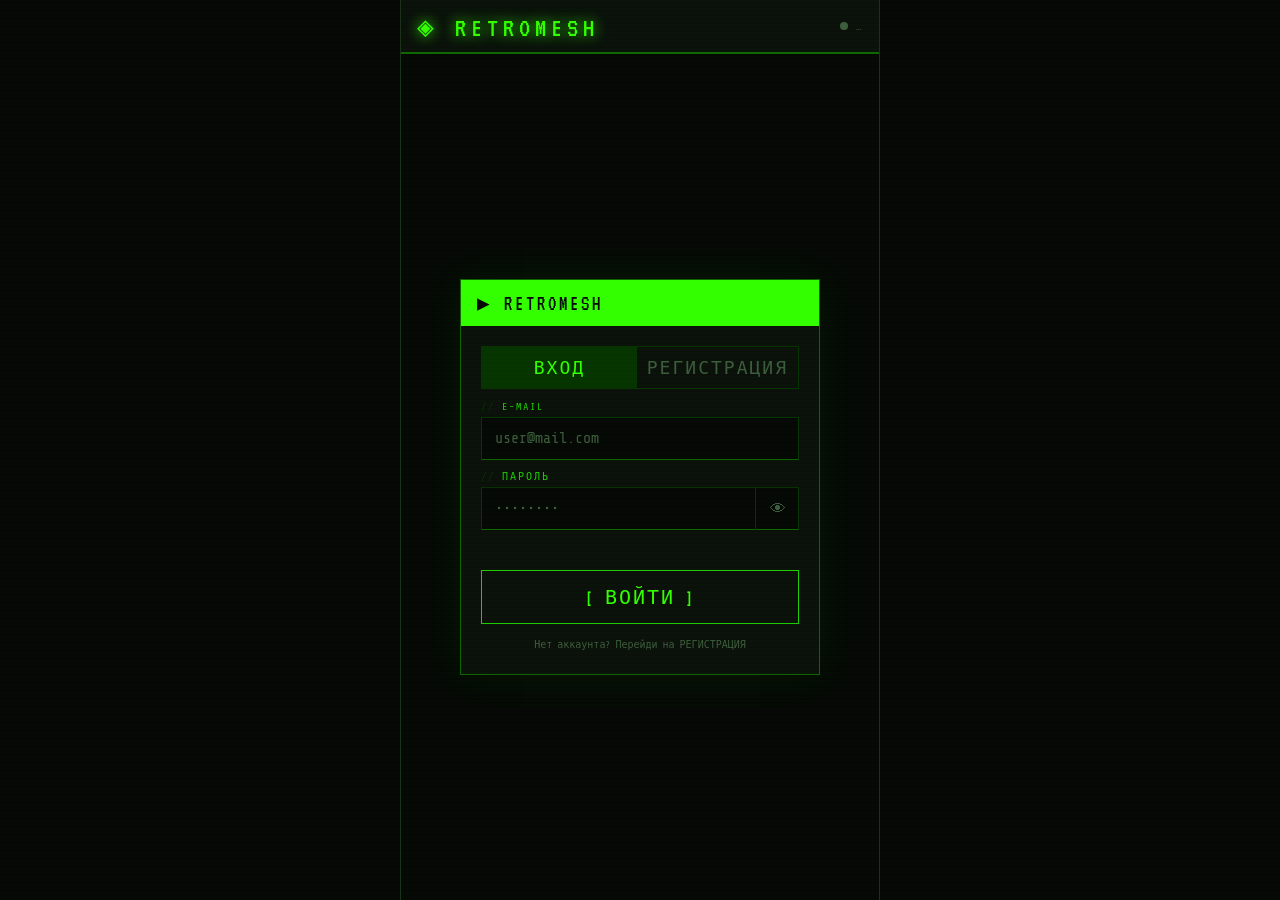
==== index.html @ 4d20c5c7 "Rename index (4).html to index.html" ====
<!DOCTYPE html>
<html lang="ru">
<head>
<meta charset="UTF-8">
<meta name="viewport" content="width=device-width,initial-scale=1,maximum-scale=1,user-scalable=no,viewport-fit=cover">
<meta name="mobile-web-app-capable" content="yes">
<meta name="apple-mobile-web-app-capable" content="yes">
<meta name="apple-mobile-web-app-status-bar-style" content="black-translucent">
<meta name="theme-color" content="#050805">
<link rel="icon" href="data:image/svg+xml,<svg xmlns='http://www.w3.org/2000/svg' viewBox='0 0 100 100'><rect width='100' height='100' fill='%23050805'/><text y='.85em' font-size='80' fill='%2333ff00' text-anchor='middle' x='50'>◈</text></svg>">
<link rel="apple-touch-icon" href="data:image/svg+xml,<svg xmlns='http://www.w3.org/2000/svg' viewBox='0 0 100 100'><rect width='100' height='100' fill='%23050805'/><text y='.85em' font-size='80' fill='%2333ff00' text-anchor='middle' x='50'>◈</text></svg>">
<style>
@import url('https://fonts.googleapis.com/css2?family=Share+Tech+Mono&family=VT323&display=swap');
:root{
  --bg:#050805;--s1:#0b100b;--s2:#0e160e;--bdr:#1a301a;
  --g0:#33ff00;--g1:#1fcc00;--g2:#0d6600;--g3:#063300;--g4:#031a00;
  --red:#ff4040;--amb:#ffb300;--txt:#c8e8c8;--dim:#3d5c3d;
  --scan:rgba(51,255,0,.014);
  --top:env(safe-area-inset-top,0px);--bot:env(safe-area-inset-bottom,0px);
}
*,*::before,*::after{box-sizing:border-box;margin:0;padding:0;-webkit-tap-highlight-color:transparent}
html,body{height:100%;background:var(--bg);overflow:hidden}
body{position:fixed;inset:0;display:flex;flex-direction:column;font-family:'Share Tech Mono',monospace;color:var(--txt);-webkit-font-smoothing:antialiased}
body::after{content:'';position:fixed;inset:0;pointer-events:none;z-index:9999;
  background:repeating-linear-gradient(0deg,transparent,transparent 2px,var(--scan) 2px,var(--scan) 4px)}

/* ── SHELL ── */
#shell{display:flex;flex-direction:column;height:100%;width:100%;max-width:480px;
  margin:0 auto;border-left:1px solid var(--bdr);border-right:1px solid var(--bdr);
  position:relative;z-index:1;overflow:hidden}

/* ── TOPBAR ── */
#topbar{flex-shrink:0;background:var(--s1);border-bottom:2px solid var(--g2);
  padding-top:var(--top);height:calc(var(--top) + 54px);
  display:flex;align-items:center;padding:0 16px;padding-top:var(--top);
  justify-content:space-between;box-shadow:0 0 24px rgba(51,255,0,.08)}
.logo{font-family:'VT323',monospace;font-size:28px;letter-spacing:5px;
  color:var(--g0);text-shadow:0 0 14px var(--g0)}
.conn{display:flex;align-items:center;gap:8px}
#dot{width:8px;height:8px;border-radius:50%;background:var(--dim);transition:all .5s}
#dot.on{background:var(--g0);box-shadow:0 0 8px var(--g0);animation:blink 3s infinite}
#dot.off{background:var(--red);box-shadow:0 0 6px var(--red)}
#dot.wait{background:var(--amb);box-shadow:0 0 6px var(--amb);animation:blink 1s infinite}
#clabel{font-size:10px;color:var(--dim);letter-spacing:2px}
@keyframes blink{0%,100%{opacity:1}50%{opacity:.3}}

/* ── SCREENS ── */
#screens{flex:1;overflow:hidden;position:relative}
.scr{position:absolute;inset:0;display:none;flex-direction:column;background:var(--bg)}
.scr.on{display:flex}

/* ── LOGIN ── */
#s-login{justify-content:center;align-items:center;padding:20px}
.card{width:100%;max-width:360px;border:1px solid var(--g2);background:var(--s1);
  box-shadow:0 0 40px rgba(51,255,0,.06)}
.card-head{background:var(--g0);color:var(--bg);font-family:'VT323',monospace;
  font-size:21px;letter-spacing:3px;padding:11px 16px}
.card-body{padding:20px;display:flex;flex-direction:column;gap:12px}
.tabs{display:flex;border:1px solid var(--g3)}
.tab{flex:1;padding:10px;font-family:'VT323',monospace;font-size:18px;letter-spacing:2px;
  text-align:center;cursor:pointer;color:var(--dim);background:transparent;border:none}
.tab.act{background:var(--g3);color:var(--g0)}
.lbl{font-size:10px;color:var(--g1);letter-spacing:2px;margin-bottom:5px;display:block}
.lbl::before{content:'// ';color:var(--g3)}
input[type=text],input[type=password],input[type=email]{
  width:100%;background:var(--bg);border:1px solid var(--g3);border-bottom-color:var(--g2);
  color:var(--g0);font-family:'Share Tech Mono',monospace;font-size:15px;
  padding:12px 13px;outline:none;caret-color:var(--g0);
  -webkit-appearance:none;border-radius:0;transition:border-color .2s}
input:focus{border-color:var(--g1);box-shadow:0 0 12px rgba(51,255,0,.1)}
input::placeholder{color:var(--dim)}
.errtxt{font-size:11px;color:var(--red);min-height:16px;text-align:center;line-height:1.5}
.btn{display:flex;align-items:center;justify-content:center;gap:10px;
  background:transparent;border:1px solid var(--g1);color:var(--g0);
  font-family:'VT323',monospace;font-size:20px;letter-spacing:2px;
  padding:14px;cursor:pointer;width:100%;min-height:52px;
  transition:background .15s;-webkit-appearance:none;user-select:none}
.btn:active{background:rgba(51,255,0,.1)}
.btn.danger{border-color:var(--red);color:var(--red)}
.btn.danger:active{background:rgba(255,64,64,.1)}
.hint-txt{font-size:10px;color:var(--dim);text-align:center;line-height:1.8}
.spin{width:18px;height:18px;border:2px solid var(--g3);border-top-color:var(--g0);
  border-radius:50%;animation:rot .7s linear infinite;flex-shrink:0}
@keyframes rot{to{transform:rotate(360deg)}}

/* ── CHATS LIST ── */
.shead{flex-shrink:0;background:var(--s1);border-bottom:1px solid var(--bdr);
  padding:14px 16px;display:flex;align-items:center;justify-content:space-between;min-height:56px}
.stitle{font-family:'VT323',monospace;font-size:26px;color:var(--g0);letter-spacing:3px}
.list-body{flex:1;overflow-y:auto;-webkit-overflow-scrolling:touch;scrollbar-width:none;position:relative}
.list-body::-webkit-scrollbar{display:none}
#empty{position:absolute;inset:0;display:flex;flex-direction:column;
  align-items:center;justify-content:center;gap:12px;pointer-events:none;color:var(--dim)}
#empty.hide{display:none}
.e-ico{font-family:'VT323',monospace;font-size:72px;color:var(--g3);line-height:1}
.e-txt{font-size:12px;letter-spacing:2px;text-align:center;line-height:2.2}
.crow{display:flex;align-items:center;padding:14px 16px;border-bottom:1px solid var(--bdr);
  cursor:pointer;gap:12px;min-height:70px;transition:background .1s}
.crow:active{background:rgba(51,255,0,.05)}
.av{width:44px;height:44px;flex-shrink:0;border:1px solid var(--g2);background:var(--g4);
  display:flex;align-items:center;justify-content:center;
  font-family:'VT323',monospace;font-size:22px;color:var(--g0)}
.ci{flex:1;min-width:0}
.cn{font-size:14px;color:var(--txt);letter-spacing:1px}
.cp{font-size:11px;color:var(--dim);margin-top:3px;white-space:nowrap;overflow:hidden;text-overflow:ellipsis}
.badge{background:var(--g0);color:var(--bg);font-size:11px;font-weight:bold;
  min-width:22px;height:22px;border-radius:2px;display:flex;align-items:center;
  justify-content:center;padding:0 5px;flex-shrink:0}

/* ── CHAT ROW MENU ── */
.crow{position:relative}
.c-dots{width:36px;height:100%;flex-shrink:0;display:flex;align-items:center;
  justify-content:center;font-size:18px;color:var(--dim);cursor:pointer;
  border:none;background:transparent;padding:0;z-index:2;letter-spacing:1px}
.c-dots:active{color:var(--g0)}
.c-menu{position:absolute;right:10px;top:50%;transform:translateY(-50%);
  background:var(--s1);border:1px solid var(--g2);z-index:100;
  box-shadow:0 4px 20px rgba(0,0,0,.7);display:none;min-width:160px}
.c-menu.open{display:block}
.c-menu-item{display:flex;align-items:center;gap:10px;padding:13px 16px;
  font-size:13px;letter-spacing:1px;cursor:pointer;color:var(--red);
  border:none;background:transparent;width:100%;text-align:left}
.c-menu-item:active{background:rgba(255,64,64,.08)}

/* ── MESSAGE SELECTION ── */
.mg{cursor:pointer}
.mg.selected .bub,.mg.selected .img-wrap,.mg.selected .file-bub,.mg.selected .voice-bub{
  outline:2px solid var(--g0);outline-offset:2px}
.mg.selected::before{content:'✓';position:absolute;left:-24px;top:50%;
  transform:translateY(-50%);color:var(--g0);font-size:16px;font-weight:bold}
.mg{position:relative}

/* ── VERIFY STEP ── */
#form-verify{display:none}
.code-row{display:flex;gap:8px;justify-content:center;margin:4px 0}
.code-row input{
  width:54px;height:62px;text-align:center;font-family:'VT323',monospace;
  font-size:32px;letter-spacing:0;caret-color:var(--g0);
  background:var(--bg);border:1px solid var(--g3);border-bottom-color:var(--g2);
  color:var(--g0);outline:none;-webkit-appearance:none;border-radius:0;
  transition:border-color .2s,box-shadow .2s}
.code-row input:focus{border-color:var(--g1);box-shadow:0 0 14px rgba(51,255,0,.15)}
.code-row input.filled{border-color:var(--g2)}
.verify-hint{font-size:10px;color:var(--dim);text-align:center;line-height:1.9}
.verify-hint span{color:var(--g1)}
.resend-btn{background:transparent;border:none;color:var(--g2);font-family:'Share Tech Mono',monospace;
  font-size:11px;cursor:pointer;letter-spacing:1px;text-decoration:underline;padding:0}
.resend-btn:active{color:var(--g0)}
.resend-btn:disabled{color:var(--dim);cursor:default;text-decoration:none}

.mg-inner{
  display:flex;flex-direction:column;gap:3px;
  transition:transform .22s cubic-bezier(.25,.46,.45,.94);
  will-change:transform;
  touch-action:pan-y;
}
.mg-inner.swiping{transition:none}
.reply-arrow{
  position:absolute;top:50%;
  width:34px;height:34px;border-radius:50%;
  background:var(--g2);border:1px solid var(--g1);
  display:flex;align-items:center;justify-content:center;
  font-size:16px;color:var(--g0);
  opacity:0;transform:translateY(-50%) scale(.5);
  transition:opacity .15s,transform .15s;
  pointer-events:none;
}
.mg.me .reply-arrow{left:-46px}
.mg.them .reply-arrow{right:-46px;transform:translateY(-50%) scale(.5) scaleX(-1)}
.mg.me .reply-arrow.show,.mg.them .reply-arrow.show{
  opacity:1;transform:translateY(-50%) scale(1)
}
.mg.them .reply-arrow.show{transform:translateY(-50%) scale(1) scaleX(-1)}

/* ── GROUP SENDER LABEL ── */
.msg-sender{display:flex;align-items:center;gap:5px;margin-bottom:3px;padding-left:1px}
.msg-sender-av{width:18px;height:18px;flex-shrink:0;border:1px solid var(--g3);
  background:var(--g4);border-radius:50%;overflow:hidden;
  display:flex;align-items:center;justify-content:center;
  font-family:'VT323',monospace;font-size:10px;color:var(--g0)}
.msg-sender-av img{width:100%;height:100%;object-fit:cover;display:block}
.msg-sender-nick{font-size:10px;color:var(--g2);letter-spacing:1px}
.mg.me .msg-sender{display:none}

/* ── REPLY QUOTE inside bubble ── */
.reply-quote{
  border-left:3px solid var(--g0);
  padding:4px 8px;margin-bottom:6px;
  background:rgba(51,255,0,.07);
  border-radius:2px;max-width:100%;
}
.me .reply-quote{border-left-color:var(--g1)}
.rq-author{font-size:10px;color:var(--g0);letter-spacing:1px;margin-bottom:2px;font-weight:bold}
.me .rq-author{color:var(--g1)}
.rq-text{font-size:12px;color:var(--dim);white-space:nowrap;overflow:hidden;text-overflow:ellipsis;max-width:180px}

/* ── REPLY BAR (above ibar) ── */
#reply-bar{
  flex-shrink:0;background:var(--s2);border-top:1px solid var(--g2);
  padding:8px 12px;display:none;align-items:center;gap:10px;
}
#reply-bar.show{display:flex}
.rb-line{width:3px;height:36px;background:var(--g0);border-radius:2px;flex-shrink:0}
.rb-info{flex:1;min-width:0}
.rb-author{font-size:10px;color:var(--g0);letter-spacing:1px;margin-bottom:2px}
.rb-text{font-size:12px;color:var(--dim);white-space:nowrap;overflow:hidden;text-overflow:ellipsis}
.rb-close{width:30px;height:30px;flex-shrink:0;border:none;background:transparent;
  color:var(--dim);font-size:20px;cursor:pointer;display:flex;align-items:center;justify-content:center}
.rb-close:active{color:var(--g0)}

/* ── DELETE TOOLBAR (top of chat) ── */
#del-toolbar{position:absolute;top:0;left:0;right:0;z-index:20;
  background:var(--s1);border-bottom:2px solid var(--red);
  display:none;flex-wrap:wrap;align-items:center;padding:6px 10px;gap:6px;
  min-height:52px;box-shadow:0 2px 16px rgba(255,64,64,.15)}
#del-toolbar.show{display:flex}
#del-count{font-family:'VT323',monospace;font-size:18px;color:var(--red);letter-spacing:2px;flex:1 0 60px}
.del-btn{border:1px solid var(--red);background:transparent;color:var(--red);
  font-family:'VT323',monospace;font-size:13px;letter-spacing:1px;
  padding:6px 10px;cursor:pointer;transition:background .15s;white-space:nowrap;flex-shrink:0}
.del-btn:active{background:rgba(255,64,64,.12)}
.del-cancel{border-color:var(--bdr);color:var(--dim)}
.del-cancel:active{background:rgba(255,255,255,.04)}

/* ── FAB MENU ── */
#fab-menu{position:absolute;bottom:calc(80px + var(--bot));left:16px;
  display:none;flex-direction:column;gap:8px;z-index:11}
#fab-menu.open{display:flex}
.fab-item{display:flex;align-items:center;gap:10px;
  background:var(--s1);border:1px solid var(--g2);
  padding:10px 16px;cursor:pointer;white-space:nowrap;
  box-shadow:0 4px 16px rgba(0,0,0,.5);transition:background .15s}
.fab-item:active{background:var(--g3)}
.fab-item span{font-size:18px}
.fab-item b{font-family:'VT323',monospace;font-size:18px;color:var(--g0);letter-spacing:2px}
@keyframes slideUp{from{opacity:0;transform:translateY(8px)}to{opacity:1;transform:translateY(0)}}

/* ── GROUP INFO PANEL ── */
#grp-panel{position:fixed;inset:0;background:rgba(0,0,0,.88);z-index:600;
  display:none;align-items:flex-end}
#grp-panel.open{display:flex}
.grp-sheet{width:100%;max-width:480px;margin:0 auto;background:var(--s1);
  border-top:2px solid var(--g1);max-height:88vh;display:flex;flex-direction:column;
  transform:translateY(100%);transition:transform .3s cubic-bezier(.32,.72,0,1)}
#grp-panel.open .grp-sheet{transform:translateY(0)}
.grp-sheet-head{flex-shrink:0;padding:16px 16px 10px;border-bottom:1px solid var(--bdr);
  display:flex;align-items:center;gap:12px}
.grp-sheet-title{font-family:'VT323',monospace;font-size:22px;color:var(--g0);letter-spacing:2px;flex:1}
.grp-sheet-x{width:36px;height:36px;border:none;background:transparent;
  color:var(--dim);font-size:22px;cursor:pointer;display:flex;align-items:center;justify-content:center}
.grp-sheet-x:active{color:var(--g0)}
.grp-sheet-body{flex:1;overflow-y:auto;padding:16px;display:flex;flex-direction:column;gap:14px}
.grp-av-wrap{display:flex;flex-direction:column;align-items:center;gap:8px}
.grp-bigav{width:72px;height:72px;border:2px solid var(--g1);background:var(--g4);
  display:flex;align-items:center;justify-content:center;
  font-family:'VT323',monospace;font-size:36px;color:var(--g0);
  overflow:hidden;position:relative;cursor:pointer}
.grp-bigav img{width:100%;height:100%;object-fit:cover}
.grp-av-badge{position:absolute;bottom:-4px;right:-4px;width:22px;height:22px;
  border-radius:50%;background:var(--g0);border:2px solid var(--s1);
  display:flex;align-items:center;justify-content:center;font-size:11px;color:var(--bg);pointer-events:none}
.grp-av-inp{position:absolute;inset:0;opacity:0;cursor:pointer;width:100%;height:100%}
.grp-name-row{display:flex;align-items:center;gap:8px}
.grp-name-inp{flex:1;background:var(--bg);border:1px solid var(--g3);
  border-bottom-color:var(--g2);color:var(--g0);
  font-family:'Share Tech Mono',monospace;font-size:15px;
  padding:10px 12px;outline:none;caret-color:var(--g0);-webkit-appearance:none;border-radius:0}
.grp-name-inp:focus{border-color:var(--g1)}
.grp-save-btn{border:1px solid var(--g1);background:transparent;color:var(--g0);
  font-family:'VT323',monospace;font-size:17px;letter-spacing:1px;
  padding:10px 14px;cursor:pointer;white-space:nowrap;-webkit-appearance:none}
.grp-save-btn:active{background:var(--g3)}
.grp-members-title{font-size:10px;color:var(--dim);letter-spacing:2px}
.member-row{display:flex;align-items:center;gap:10px;padding:10px 0;border-bottom:1px solid var(--bdr)}
.member-av{width:36px;height:36px;flex-shrink:0;border:1px solid var(--g3);background:var(--g4);
  display:flex;align-items:center;justify-content:center;
  font-family:'VT323',monospace;font-size:18px;color:var(--g0);overflow:hidden}
.member-av img{width:100%;height:100%;object-fit:cover}
.member-nick{flex:1;font-size:13px;color:var(--txt);letter-spacing:1px}
.member-role{font-size:10px;color:var(--dim);letter-spacing:1px}
.member-kick{border:1px solid var(--red);background:transparent;color:var(--red);
  font-size:11px;font-family:'VT323',monospace;letter-spacing:1px;padding:5px 10px;cursor:pointer}
.member-kick:active{background:rgba(255,64,64,.1)}
.add-member-btn{display:flex;align-items:center;gap:10px;padding:10px 0;
  cursor:pointer;color:var(--g1);border:none;background:transparent;
  font-family:'Share Tech Mono',monospace;font-size:13px;letter-spacing:1px;width:100%}
.add-member-btn:active{color:var(--g0)}
.add-member-btn .am-ico{font-size:20px;width:36px;text-align:center;color:var(--g0)}
.add-member-form{background:var(--bg);border:1px solid var(--g3);padding:12px;
  display:none;flex-direction:column;gap:8px}
.add-member-form.open{display:flex}
.add-member-row{display:flex;gap:8px}
.am-status{font-size:11px;min-height:16px}
.am-status.ok{color:var(--g0)}.am-status.err{color:var(--red)}.am-status.srch{color:var(--amb)}

#fab{position:absolute;bottom:calc(16px + var(--bot));left:16px;
  width:56px;height:56px;background:var(--g0);border:none;color:var(--bg);
  font-size:32px;display:flex;align-items:center;justify-content:center;
  cursor:pointer;border-radius:2px;box-shadow:0 4px 20px rgba(51,255,0,.35);
  font-family:'VT323',monospace;transition:transform .15s;z-index:10}
#fab:active{transform:scale(.9)}

/* ── BOTTOM NAV ── */
#bnav{flex-shrink:0;background:var(--s1);border-top:1px solid var(--bdr);
  padding-bottom:var(--bot);display:none}
.navrow{display:flex}
.ntab{flex:1;display:flex;flex-direction:column;align-items:center;justify-content:center;
  gap:4px;padding:10px 8px;min-height:56px;cursor:pointer;border:none;
  background:transparent;color:var(--dim);font-size:10px;letter-spacing:1.5px;
  font-family:'Share Tech Mono',monospace}
.nicon{font-size:24px;line-height:1;transition:color .2s}
.ntab.act,.ntab.act .nicon{color:var(--g0)}
.ntab.act .nicon{text-shadow:0 0 10px var(--g0)}
.ntab:active{background:rgba(51,255,0,.06)}

/* ── CHAT VIEW ── */
#chat-hdr{flex-shrink:0;background:var(--s1);border-bottom:1px solid var(--bdr);
  display:flex;align-items:center;padding:10px 14px;gap:12px;min-height:60px}
.backbtn{width:40px;height:40px;flex-shrink:0;border:1px solid var(--g3);
  background:transparent;color:var(--g1);font-size:20px;
  display:flex;align-items:center;justify-content:center;cursor:pointer}
.backbtn:active{background:rgba(51,255,0,.1)}
.c-av{width:38px;height:38px;flex-shrink:0;border:1px solid var(--g2);background:var(--g4);
  display:flex;align-items:center;justify-content:center;
  font-family:'VT323',monospace;font-size:18px;color:var(--g0)}
.c-info{flex:1;min-width:0}
.c-name{font-family:'VT323',monospace;font-size:20px;color:var(--g0);letter-spacing:2px;
  white-space:nowrap;overflow:hidden;text-overflow:ellipsis;text-shadow:0 0 8px rgba(51,255,0,.3)}
.c-sub{font-size:10px;color:var(--dim);letter-spacing:1px}

/* ── MESSAGES ── */
#msglist{flex:1;overflow-y:auto;padding:12px;display:flex;flex-direction:column;
  gap:6px;-webkit-overflow-scrolling:touch;scrollbar-width:thin;scrollbar-color:var(--g3) transparent}
#msglist::-webkit-scrollbar{width:3px}
#msglist::-webkit-scrollbar-thumb{background:var(--g3)}
.mg{display:flex;flex-direction:column;max-width:84%;gap:3px;
  animation:pop .18s cubic-bezier(.34,1.56,.64,1)}
.mg.me{align-self:flex-end;align-items:flex-end}
.mg.them{align-self:flex-start;align-items:flex-start}
@keyframes pop{from{opacity:0;transform:scale(.86)}to{opacity:1;transform:scale(1)}}

/* ── READ RECEIPTS ── */
.meta{font-size:10px;color:var(--dim);padding:0 3px;display:flex;align-items:center;gap:4px}
.ticks{font-size:12px;line-height:1;color:var(--dim);letter-spacing:-2px}
.ticks.read{color:var(--g1)}
/* Read-by popup */
#readby-popup{position:fixed;z-index:700;background:var(--s1);border:1px solid var(--g2);
  padding:8px 12px;font-size:11px;color:var(--g1);letter-spacing:1px;
  box-shadow:0 4px 20px rgba(0,0,0,.7);display:none;pointer-events:none;
  max-width:220px;line-height:1.8}
#readby-popup.show{display:block}
#readby-popup .rb-title{font-size:10px;color:var(--dim);margin-bottom:4px;letter-spacing:2px}
/* ── ONLINE DOT ── */
.online-dot{position:absolute;bottom:0;right:0;width:11px;height:11px;border-radius:50%;
  background:#4cff4c;border:2px solid var(--bg);z-index:2;display:none}
.online-dot.show{display:block}
.crow .av{position:relative}
/* online in chat header */
#c-online{width:8px;height:8px;border-radius:50%;background:#4cff4c;display:none;flex-shrink:0}
#c-online.show{display:inline-block}

/* ── USER STATUS TEXT ── */
.user-status-text{font-size:10px;color:var(--g1);letter-spacing:1px;
  white-space:nowrap;overflow:hidden;text-overflow:ellipsis;max-width:160px}

/* ── TYPING INDICATOR ── */
#typing-indicator{font-size:10px;color:var(--g1);letter-spacing:1px;
  padding:2px 16px 4px;min-height:18px;font-style:italic;display:none}
#typing-indicator.show{display:block}
.typing-dots span{display:inline-block;animation:tdot .9s infinite}
.typing-dots span:nth-child(2){animation-delay:.2s}
.typing-dots span:nth-child(3){animation-delay:.4s}
@keyframes tdot{0%,60%,100%{opacity:.3}30%{opacity:1}}

/* ── REACTIONS ── */
.reactions{display:flex;flex-wrap:wrap;gap:4px;margin-top:4px}
.reaction-chip{display:flex;align-items:center;gap:3px;padding:2px 7px;
  border:1px solid var(--bdr);background:var(--s2);font-size:13px;cursor:pointer;
  transition:border-color .15s;user-select:none}
.reaction-chip:active{transform:scale(.92)}
.reaction-chip.mine{border-color:var(--g2);background:var(--g3)}
.reaction-chip .rc{font-size:11px;color:var(--dim)}
/* Reaction picker */
#react-picker{position:fixed;z-index:800;background:var(--s1);border:1px solid var(--g2);
  padding:8px;display:none;flex-wrap:wrap;gap:2px;width:220px;
  box-shadow:0 4px 24px rgba(0,0,0,.7)}
#react-picker.show{display:flex}
.react-opt{font-size:22px;cursor:pointer;padding:4px;transition:transform .1s}
.react-opt:active{transform:scale(1.3)}

/* ── FORWARD MESSAGE ── */
.fwd-bar{display:none;align-items:center;gap:10px;padding:8px 16px;
  border-top:1px solid var(--g2);background:var(--s1)}
.fwd-bar.show{display:flex}
.fwd-bar-text{flex:1;font-size:11px;color:var(--g1);letter-spacing:1px}
.fwd-label{font-size:10px;color:var(--dim);letter-spacing:1px;margin-bottom:2px}
.fwd-preview{font-size:12px;color:var(--txt);white-space:nowrap;overflow:hidden;text-overflow:ellipsis}
/* Forward select overlay */
#fwd-select{position:fixed;inset:0;background:rgba(0,0,0,.88);z-index:600;
  display:none;flex-direction:column}
#fwd-select.show{display:flex}
.fwd-select-title{font-family:'VT323',monospace;font-size:20px;color:var(--g0);
  letter-spacing:2px;padding:16px 20px;border-bottom:1px solid var(--bdr)}
.fwd-select-list{flex:1;overflow-y:auto}
.fwd-select-close{padding:14px 20px;border-top:1px solid var(--bdr);
  font-size:12px;color:var(--dim);letter-spacing:1px;cursor:pointer;text-align:center}

/* ── SEARCH IN CHAT ── */
#search-bar{display:none;align-items:center;gap:8px;padding:6px 12px;
  background:var(--s1);border-bottom:1px solid var(--bdr)}
#search-bar.show{display:flex}
#search-inp{flex:1;background:transparent;border:none;border-bottom:1px solid var(--g2);
  color:var(--g0);font-family:'VT323',monospace;font-size:16px;letter-spacing:1px;padding:2px 4px;outline:none}
#search-count{font-size:11px;color:var(--dim);white-space:nowrap}
.msg-highlight .bub,.msg-highlight .file-bub,.msg-highlight .voice-bub{
  outline:2px solid var(--g0);outline-offset:2px}

/* ── PIN MESSAGE ── */
#pinned-bar{display:none;align-items:center;gap:10px;padding:7px 14px;
  background:var(--s1);border-bottom:1px solid var(--g2);cursor:pointer}
#pinned-bar.show{display:flex}
.pin-icon{font-size:14px;flex-shrink:0}
.pin-text{flex:1;font-size:11px;color:var(--txt);white-space:nowrap;overflow:hidden;text-overflow:ellipsis}
.pin-close{font-size:16px;color:var(--dim);cursor:pointer;padding:0 4px}

/* text bubble */
.bub{padding:8px 13px;font-size:14px;line-height:1.5;word-break:break-word}
.me .bub{background:var(--g3);border:1px solid var(--g2);color:var(--g0);border-radius:12px 2px 12px 12px}
.them .bub{background:var(--s2);border:1px solid var(--bdr);color:var(--txt);border-radius:2px 12px 12px 12px}
.mg.them .meta{justify-content:flex-start}
.mg.me .meta{justify-content:flex-end}

/* read receipt popup */
#read-popup{position:fixed;z-index:700;background:var(--s1);border:1px solid var(--g2);
  padding:10px 14px;min-width:140px;box-shadow:0 4px 20px rgba(0,0,0,.7);
  display:none;flex-direction:column;gap:6px;pointer-events:none}
#read-popup.show{display:flex}
.rp-title{font-size:10px;color:var(--dim);letter-spacing:2px;margin-bottom:2px}
.rp-row{display:flex;align-items:center;gap:8px}
.rp-av{width:20px;height:20px;border-radius:50%;border:1px solid var(--g3);background:var(--g4);
  display:flex;align-items:center;justify-content:center;
  font-family:'VT323',monospace;font-size:10px;color:var(--g0);overflow:hidden;flex-shrink:0}
.rp-av img{width:100%;height:100%;object-fit:cover}
.rp-nick{font-size:11px;color:var(--txt);letter-spacing:1px}

/* image bubble */
.img-wrap{padding:4px;cursor:pointer;border-radius:4px;overflow:hidden;max-width:240px}
.me .img-wrap{border:1px solid var(--g2)}
.them .img-wrap{border:1px solid var(--bdr)}
.img-wrap img{display:block;width:100%;max-width:240px;max-height:300px;object-fit:cover;border-radius:2px}
.img-wrap:active{opacity:.8}

/* file bubble */
.file-bub{display:flex;align-items:center;gap:10px;padding:10px 14px;
  min-width:160px;max-width:240px;cursor:pointer;text-decoration:none}
.me .file-bub{background:var(--g3);border:1px solid var(--g2);color:var(--g0);border-radius:12px 2px 12px 12px}
.them .file-bub{background:var(--s2);border:1px solid var(--bdr);color:var(--txt);border-radius:2px 12px 12px 12px}
.file-bub:active{opacity:.8}
.f-ico{font-size:28px;line-height:1;flex-shrink:0}
.f-info{flex:1;min-width:0}
.f-name{font-size:12px;letter-spacing:.5px;white-space:nowrap;overflow:hidden;text-overflow:ellipsis}
.f-size{font-size:10px;opacity:.6;margin-top:2px}

/* voice bubble */
.voice-bub{display:flex;align-items:center;gap:10px;padding:10px 14px;min-width:200px}
.me .voice-bub{background:var(--g3);border:1px solid var(--g2);color:var(--g0);border-radius:12px 2px 12px 12px}
.them .voice-bub{background:var(--s2);border:1px solid var(--bdr);color:var(--txt);border-radius:2px 12px 12px 12px}
.vbtn{width:36px;height:36px;flex-shrink:0;border:1px solid currentColor;border-radius:50%;
  background:transparent;color:inherit;font-size:14px;
  display:flex;align-items:center;justify-content:center;cursor:pointer;transition:background .15s}
.vbtn:active{background:rgba(255,255,255,.15)}
.vwave{flex:1;display:flex;align-items:center;gap:2px;height:26px}
.vwave b{display:inline-block;width:3px;border-radius:2px;background:currentColor;opacity:.45;flex-shrink:0}
.vdur{font-size:11px;opacity:.7;white-space:nowrap;min-width:34px;text-align:right}

/* ── INPUT BAR ── */
#ibar{flex-shrink:0;border-top:1px solid var(--bdr);background:var(--s1);
  padding:8px 10px calc(8px + var(--bot));display:flex;align-items:center;gap:6px;
  position:relative}
#ibar-prog{position:absolute;top:0;left:0;right:0;height:3px;
  background:var(--g3);display:none;overflow:hidden}
#ibar-prog.show{display:block}
#ibar-fill{height:100%;background:var(--g0);width:0;transition:width .25s}

/* ── RECORDING BAR ── */
#ibar-rec{
  position:absolute;inset:0;background:var(--s1);
  display:none;align-items:center;padding:0 10px;gap:8px;z-index:4;
}
#ibar-rec.show{display:flex}
.rec-dot{width:9px;height:9px;border-radius:50%;background:var(--red);
  flex-shrink:0;transition:background .2s}
.rec-dot.active{animation:blink .8s infinite;background:var(--red)}
.rec-dot.paused{background:var(--amb)}
#rec-label{font-family:'VT323',monospace;font-size:15px;color:var(--red);
  letter-spacing:2px;flex-shrink:0;transition:color .2s}
#rec-label.paused{color:var(--amb)}
#rec-t{font-family:'VT323',monospace;font-size:20px;color:var(--txt);
  letter-spacing:2px;min-width:44px}
.rec-wave{flex:1;display:flex;align-items:center;gap:2px;height:28px;overflow:hidden}
.rec-wave span{display:inline-block;width:3px;border-radius:2px;
  background:var(--red);flex-shrink:0;transition:height .1s,background .2s}
/* Кнопки управления записью */
.rec-ctrl{width:40px;height:40px;flex-shrink:0;border-radius:50%;
  border:1px solid currentColor;background:transparent;
  display:flex;align-items:center;justify-content:center;
  cursor:pointer;font-size:18px;transition:all .15s;-webkit-appearance:none}
.rec-ctrl.cancel{color:var(--red)}
.rec-ctrl.cancel:active{background:rgba(255,64,64,.15)}
.rec-ctrl.pause{color:var(--amb)}
.rec-ctrl.pause:active{background:rgba(255,179,0,.15)}
.rec-ctrl.send{color:var(--g0);border-color:var(--g0);background:var(--g3)}
.rec-ctrl.send:active{background:var(--g2)}

.ibtn{width:44px;height:44px;flex-shrink:0;background:transparent;
  border:1px solid var(--g3);color:var(--g1);font-size:20px;
  display:flex;align-items:center;justify-content:center;
  cursor:pointer;transition:all .2s;position:relative;overflow:hidden;
  -webkit-appearance:none;user-select:none}
.ibtn:active{background:rgba(51,255,0,.1)}
.ibtn.busy{border-color:var(--amb);color:var(--amb);animation:blink 1s infinite}
.ibtn.rec{border-color:var(--red);color:var(--red);background:rgba(255,64,64,.08);animation:blink .8s infinite}
.ibtn input[type=file]{position:absolute;inset:0;opacity:0;cursor:pointer;font-size:0;width:100%;height:100%}

#msginput{flex:1;height:44px;background:var(--bg);border:1px solid var(--g3);
  border-bottom-color:var(--g2);color:var(--g0);font-family:'Share Tech Mono',monospace;
  font-size:15px;padding:10px 12px;outline:none;caret-color:var(--g0);
  -webkit-appearance:none;border-radius:0;transition:border-color .2s}
#msginput:focus{border-color:var(--g1);box-shadow:0 0 10px rgba(51,255,0,.1)}
#msginput::placeholder{color:var(--dim)}
#sendbtn{width:44px;height:44px;flex-shrink:0;background:var(--g0);border:none;
  color:var(--bg);font-size:22px;display:flex;align-items:center;justify-content:center;
  cursor:pointer;font-family:'VT323',monospace;transition:opacity .15s,transform .1s}
#sendbtn:active{opacity:.75;transform:scale(.92)}

/* ── PROFILE ── */
#s-profile{overflow-y:auto}
.prof-body{padding:20px;display:flex;flex-direction:column;gap:14px}
.prof-hero{display:flex;flex-direction:column;align-items:center;gap:10px;
  padding:24px 20px;border:1px solid var(--bdr);background:var(--s1)}

/* ── AVATAR ── */
.av-wrap{position:relative;cursor:pointer}
.bigav{width:76px;height:76px;border:2px solid var(--g1);background:var(--g4);
  display:flex;align-items:center;justify-content:center;
  font-family:'VT323',monospace;font-size:40px;color:var(--g0);
  overflow:hidden;transition:border-color .2s}
.bigav img{width:100%;height:100%;object-fit:cover;display:block}
.bigav:hover{border-color:var(--g0)}
.av-badge{position:absolute;bottom:-4px;right:-4px;
  width:24px;height:24px;border-radius:50%;
  background:var(--g0);border:2px solid var(--s1);
  display:flex;align-items:center;justify-content:center;
  font-size:13px;color:var(--bg);pointer-events:none}
.av-inp{position:absolute;inset:0;opacity:0;cursor:pointer;width:100%;height:100%}

/* Chat list small avatars with photo */
.av{width:44px;height:44px;flex-shrink:0;border:1px solid var(--g2);background:var(--g4);
  display:flex;align-items:center;justify-content:center;
  font-family:'VT323',monospace;font-size:22px;color:var(--g0);overflow:hidden}
.av img{width:100%;height:100%;object-fit:cover;display:block}
.c-av{width:38px;height:38px;flex-shrink:0;border:1px solid var(--g2);background:var(--g4);
  display:flex;align-items:center;justify-content:center;
  font-family:'VT323',monospace;font-size:18px;color:var(--g0);overflow:hidden}
.c-av img{width:100%;height:100%;object-fit:cover;display:block}

.pname-big{font-family:'VT323',monospace;font-size:28px;color:var(--g0);letter-spacing:3px}
.psub{font-size:10px;color:var(--dim);letter-spacing:2px}
.irow{display:flex;align-items:center;border:1px solid var(--bdr);
  background:var(--s1);padding:13px 16px;gap:10px}
.ikey{font-size:10px;color:var(--dim);letter-spacing:2px;width:70px;flex-shrink:0}
.ival{font-size:12px;color:var(--g1);flex:1;word-break:break-all}
.cpybtn{font-size:15px;color:var(--dim);background:transparent;border:none;cursor:pointer;padding:6px 10px}
.cpybtn:active{color:var(--g0)}

/* ── PASSWORD TOGGLE ── */
.pw-wrap{position:relative;display:flex;align-items:center}
.pw-wrap input{flex:1;padding-right:46px}
.pw-eye{position:absolute;right:0;top:0;bottom:0;width:44px;
  background:transparent;border:none;border-left:1px solid var(--g3);
  color:var(--dim);font-size:16px;cursor:pointer;
  display:flex;align-items:center;justify-content:center;
  transition:color .15s;-webkit-appearance:none}
.pw-eye:active{color:var(--g0)}

/* ── THEME PICKER ── */
.theme-section{border:1px solid var(--bdr);background:var(--s1);padding:14px 16px;display:flex;flex-direction:column;gap:10px}
.theme-label{font-size:10px;color:var(--dim);letter-spacing:2px}
.theme-presets{display:flex;gap:8px;flex-wrap:wrap}
.theme-dot{width:32px;height:32px;border-radius:50%;cursor:pointer;border:2px solid transparent;
  transition:transform .15s,border-color .15s;flex-shrink:0}
.theme-dot:active{transform:scale(.88)}
.theme-dot.active{border-color:#fff;transform:scale(1.15)}
.theme-custom-row{display:flex;align-items:center;gap:10px}
.theme-custom-row label{font-size:11px;color:var(--dim);letter-spacing:1px;flex:1}
#theme-color-inp{width:44px;height:36px;border:1px solid var(--g2);background:var(--bg);
  cursor:pointer;padding:2px;border-radius:0;-webkit-appearance:none}
#modal{position:fixed;inset:0;background:rgba(0,0,0,.84);z-index:500;
  display:none;align-items:flex-end}
#modal.open{display:flex}
.msheet{width:100%;max-width:480px;margin:0 auto;background:var(--s1);
  border-top:2px solid var(--g1);padding:20px 20px calc(20px + var(--bot));
  display:flex;flex-direction:column;gap:14px;
  box-shadow:0 -10px 40px rgba(51,255,0,.1);
  transform:translateY(100%);transition:transform .3s cubic-bezier(.32,.72,0,1)}
#modal.open .msheet{transform:translateY(0)}
.mtitle{font-family:'VT323',monospace;font-size:22px;color:var(--g0);letter-spacing:3px}
.mrow{display:flex;gap:10px}
#mst{font-size:12px;min-height:20px;text-align:center;
  display:flex;align-items:center;justify-content:center;gap:8px;letter-spacing:.5px}
#mst.ok{color:var(--g0)}#mst.err{color:var(--red)}#mst.srch{color:var(--amb)}

/* ── LIGHTBOX ── */
#lb{position:fixed;inset:0;background:rgba(0,0,0,.94);z-index:8000;
  display:none;align-items:center;justify-content:center;cursor:zoom-out}
#lb.open{display:flex}
#lb img{max-width:96vw;max-height:90vh;object-fit:contain;border:1px solid var(--g2)}
#lb-x{position:absolute;top:calc(16px + var(--top));right:16px;
  width:44px;height:44px;border:1px solid var(--g2);background:var(--s1);
  color:var(--g1);font-size:22px;display:flex;align-items:center;justify-content:center;cursor:pointer}

/* ── TOAST ── */
#toast{position:fixed;bottom:calc(72px + var(--bot));left:50%;transform:translateX(-50%);
  background:var(--s1);border:1px solid var(--g2);color:var(--g0);font-size:12px;
  letter-spacing:1.5px;padding:10px 20px;opacity:0;pointer-events:none;
  transition:opacity .25s;z-index:9000;white-space:nowrap;box-shadow:0 4px 24px rgba(0,0,0,.6)}
#toast.show{opacity:1}
</style>
</head>
<body>
<div id="shell">
  <div id="topbar">
    <div class="logo">◈ RETROMESH</div>
    <div class="conn"><div id="dot"></div><span id="clabel">…</span></div>
  </div>
  <div id="screens">

    <!-- ══ LOGIN ══ -->
    <div id="s-login" class="scr on">
      <div class="card">
        <div class="card-head">▶ RETROMESH</div>
        <div class="card-body">
          <div class="tabs">
            <button class="tab act" id="tab-l" onclick="switchTab('l')">ВХОД</button>
            <button class="tab" id="tab-r" onclick="switchTab('r')">РЕГИСТРАЦИЯ</button>
          </div>

          <!-- ВХОД -->
          <div id="form-l">
            <div style="margin-bottom:11px"><label class="lbl">E-MAIL</label>
              <input type="email" id="l-em" placeholder="user@mail.com" autocomplete="email" autocapitalize="none"></div>
            <div><label class="lbl">ПАРОЛЬ</label>
              <div class="pw-wrap">
                <input type="password" id="l-pw" placeholder="••••••••" autocomplete="current-password">
                <button type="button" class="pw-eye" onclick="togglePw('l-pw',this)" tabindex="-1">👁</button>
              </div></div>
          </div>

          <!-- РЕГИСТРАЦИЯ — шаг 1: данные -->
          <div id="form-r" style="display:none">
            <div style="margin-bottom:11px"><label class="lbl">НИК (a-z, 0-9, _)</label>
              <input type="text" id="r-nm" placeholder="ivan_petrov" maxlength="24" autocomplete="off" autocapitalize="none" autocorrect="off" spellcheck="false"></div>
            <div style="margin-bottom:11px"><label class="lbl">E-MAIL</label>
              <input type="email" id="r-em" placeholder="user@mail.com" autocomplete="email" autocapitalize="none"></div>
            <div><label class="lbl">ПАРОЛЬ (мин. 6 символов)</label>
              <div class="pw-wrap">
                <input type="password" id="r-pw" placeholder="••••••••" autocomplete="new-password">
                <button type="button" class="pw-eye" onclick="togglePw('r-pw',this)" tabindex="-1">👁</button>
              </div></div>
          </div>

          <!-- РЕГИСТРАЦИЯ — шаг 2: код подтверждения -->
          <div id="form-verify">
            <div class="verify-hint">Код отправлен на<br><span id="verify-email-hint">—</span></div>
            <div class="code-row">
              <input type="text" class="cdig" maxlength="1" inputmode="numeric" pattern="[0-9]">
              <input type="text" class="cdig" maxlength="1" inputmode="numeric" pattern="[0-9]">
              <input type="text" class="cdig" maxlength="1" inputmode="numeric" pattern="[0-9]">
              <input type="text" class="cdig" maxlength="1" inputmode="numeric" pattern="[0-9]">
            </div>
            <div class="verify-hint">
              Не пришло? <button class="resend-btn" id="resend-btn" onclick="resendCode()">Отправить ещё раз</button>
              <span id="resend-timer"></span>
            </div>
            <div style="margin-top:4px">
              <button class="btn" style="border-color:var(--bdr);color:var(--dim);font-size:16px;min-height:38px" onclick="cancelVerify()">← Назад</button>
            </div>
          </div>

          <div class="errtxt" id="lerr"></div>
          <button class="btn" id="lbtn">
            <span id="lbtn-t">[ ВОЙТИ ]</span>
            <div class="spin" id="lspin" style="display:none"></div>
          </button>
          <div class="hint-txt" id="lhint">Нет аккаунта? Перейди на РЕГИСТРАЦИЯ</div>
        </div>
      </div>
    </div>

    <!-- ══ CHATS ══ -->
    <div id="s-chats" class="scr">
      <div class="shead"><div class="stitle">ЧАТЫ</div></div>
      <div class="list-body">
        <div id="chat-list"></div>
        <div id="empty">
          <div class="e-ico">◈</div>
          <div class="e-txt">НЕТ ЧАТОВ<br><span style="font-size:10px">нажми + чтобы начать</span></div>
        </div>
      </div>
      <button id="fab" onclick="toggleFabMenu(event)">＋</button>
      <!-- FAB меню -->
      <div id="fab-menu">
        <div class="fab-item" onclick="event.stopPropagation();closeFabMenu();openModal();" style="animation-delay:.05s">
          <span>💬</span><b>НОВЫЙ ЧАТ</b>
        </div>
        <div class="fab-item" onclick="event.stopPropagation();closeFabMenu();openGroupCreate();" style="animation-delay:0s">
          <span>👥</span><b>НОВАЯ ГРУППА</b>
        </div>
      </div>
    </div>

    <!-- ══ CHAT ══ -->
    <div id="s-chat" class="scr">
      <div id="chat-hdr">
        <button class="backbtn" id="backbtn">◀</button>
        <div class="c-av" id="c-av" onclick="onChatAvatarClick()" style="cursor:pointer;position:relative">?
          <div class="online-dot" id="c-online-dot"></div>
        </div>
        <div class="c-info" onclick="onChatAvatarClick()" style="cursor:pointer;flex:1;min-width:0">
          <div style="display:flex;align-items:center;gap:6px">
            <div class="c-name" id="c-name">—</div>
            <div id="c-online"></div>
          </div>
          <div class="c-sub" id="c-sub">RETROMESH · REALTIME</div>
        </div>
        <button class="backbtn" onclick="toggleSearchBar()" title="Поиск" style="font-size:16px">🔍</button>
      </div>
      <!-- Search bar -->
      <div id="search-bar">
        <input id="search-inp" placeholder="ПОИСК..." autocomplete="off" spellcheck="false" oninput="doSearch(this.value)">
        <span id="search-count"></span>
        <button class="backbtn" onclick="closeSearchBar()" style="font-size:14px">✕</button>
      </div>
      <!-- Pinned message -->
      <div id="pinned-bar" onclick="scrollToPinned()">
        <span class="pin-icon">📌</span>
        <span class="pin-text" id="pin-text">—</span>
        <span class="pin-close" onclick="event.stopPropagation();dismissPinned()">✕</span>
      </div>
      <!-- Тулбар удаления сообщений -->
      <div id="del-toolbar">
        <div id="del-count">0 выбрано</div>
        <button class="del-btn" onclick="forwardSelected()" style="background:var(--g3);border-color:var(--g2);color:var(--g0)">↗ ПЕРЕСЛАТЬ</button>
        <button class="del-btn del-cancel" onclick="cancelSelect()">ОТМЕНА</button>
        <button class="del-btn" onclick="deleteSelected()">🗑 УДАЛИТЬ</button>
      </div>
      <div id="msglist"></div>
      <!-- Typing indicator -->
      <div id="typing-indicator"></div>
      <!-- Reply bar -->
      <div id="reply-bar">
        <div class="rb-line"></div>
        <div class="rb-info">
          <div class="rb-author" id="rb-author">—</div>
          <div class="rb-text" id="rb-text">—</div>
        </div>
        <button class="rb-close" onclick="cancelReply()">✕</button>
      </div>
      <div id="ibar">
        <div id="ibar-prog"><div id="ibar-fill"></div></div>
        <div id="ibar-rec">
          <div class="rec-dot active" id="rec-dot"></div>
          <span id="rec-label">REC</span>
          <span id="rec-t">0:00</span>
          <div class="rec-wave" id="rec-wave"></div>
          <!-- ✕ отмена -->
          <button class="rec-ctrl cancel" onclick="cancelRec()" title="Отменить">✕</button>
          <!-- ⏸/▶ пауза/продолжить -->
          <button class="rec-ctrl pause" id="rec-pause-btn" onclick="toggleRecPause()" title="Пауза">⏸</button>
          <!-- ▶ отправить -->
          <button class="rec-ctrl send" onclick="sendRec()" title="Отправить">▶</button>
        </div>
        <!-- Кнопка файла -->
        <button class="ibtn" id="filebtn" title="Прикрепить файл / картинку">
          📎
          <input type="file" id="file-inp" accept="*/*">
        </button>
        <!-- Кнопка голосового -->
        <button class="ibtn" id="voicebtn" title="Голосовое сообщение" onclick="toggleVoice()">🎤</button>
        <input type="text" id="msginput" placeholder="Сообщение..." autocomplete="off" spellcheck="false" oninput="onInputTyping()">
        <button id="sendbtn">▶</button>
      </div>
    </div>

    <!-- ══ PROFILE ══ -->
    <div id="s-profile" class="scr">
      <div class="shead"><div class="stitle">ПРОФИЛЬ</div></div>
      <div class="prof-body">
        <div class="prof-hero">
          <div class="av-wrap">
            <div class="bigav" id="pav">?</div>
            <div class="av-badge">✎</div>
            <input type="file" class="av-inp" id="av-inp" accept="image/*" onchange="uploadAvatar(this)">
          </div>
          <div class="pname-big" id="pname">—</div>
          <div class="psub">RETROMESH NETWORK</div>
        </div>
        <div class="irow"><div class="ikey">НИК</div><div class="ival" id="p-nick">—</div><button class="cpybtn" id="cpybtn">⧉</button></div>
        <div class="irow"><div class="ikey">EMAIL</div><div class="ival" id="p-email">—</div></div>
        <div class="irow" style="flex-direction:column;align-items:flex-start;gap:6px">
          <div class="ikey">СТАТУС</div>
          <div style="display:flex;gap:8px;width:100%">
            <input type="text" id="status-inp" maxlength="60" placeholder="Напиши что-нибудь..." autocomplete="off" spellcheck="false" style="flex:1;font-size:13px">
            <button class="btn" id="status-save-btn" style="padding:0 12px;font-size:12px">[ ОК ]</button>
          </div>
        </div>

        <!-- THEME PICKER -->
        <div class="theme-section">
          <div class="theme-label">ЦВЕТ ИНТЕРФЕЙСА</div>
          <div class="theme-presets" id="theme-presets"></div>
          <div class="theme-custom-row">
            <label>СВОЙ ЦВЕТ</label>
            <input type="color" id="theme-color-inp" value="#33ff00" oninput="applyThemeColor(this.value)" onchange="saveThemeColor(this.value)">
          </div>
        </div>

        <button class="btn danger" id="logoutbtn" style="margin-top:8px">[ ВЫЙТИ ИЗ АККАУНТА ]</button>
      </div>
    </div>

  </div><!-- /screens -->
  <nav id="bnav">
    <div class="navrow">
      <button class="ntab act" data-s="chats"><span class="nicon">◫</span><span>ЧАТЫ</span></button>
      <button class="ntab" data-s="profile"><span class="nicon">◉</span><span>ПРОФИЛЬ</span></button>
    </div>
  </nav>
</div><!-- /shell -->

<!-- MODAL: новый чат / новая группа -->
<div id="modal">
  <div class="msheet">
    <div id="modal-chat">
      <div class="mtitle">💬 НОВЫЙ ЧАТ</div>
      <div><label class="lbl">НИК СОБЕСЕДНИКА</label>
        <input type="text" id="peer-inp" placeholder="username" maxlength="24"
          autocomplete="off" spellcheck="false" autocapitalize="none" autocorrect="off"></div>
      <div id="mst"></div>
      <div class="mrow">
        <button class="btn" id="modal-ok" style="flex:1">[ НАЙТИ И ОТКРЫТЬ ]</button>
        <button class="btn" id="modal-x" style="flex:0.4;border-color:var(--bdr);color:var(--dim)">[ ✕ ]</button>
      </div>
    </div>
    <div id="modal-group" style="display:none">
      <div class="mtitle">👥 НОВАЯ ГРУППА</div>
      <div style="display:flex;align-items:center;gap:14px;margin-bottom:4px">
        <div style="position:relative;flex-shrink:0">
          <div id="gc-av" style="width:56px;height:56px;border:2px solid var(--g2);background:var(--g4);display:flex;align-items:center;justify-content:center;font-family:'VT323',monospace;font-size:28px;color:var(--g0);overflow:hidden">👥</div>
          <div style="position:absolute;bottom:-3px;right:-3px;width:18px;height:18px;border-radius:50%;background:var(--g0);border:2px solid var(--s1);display:flex;align-items:center;justify-content:center;font-size:10px;color:var(--bg);pointer-events:none">✎</div>
          <input type="file" id="gc-av-inp" accept="image/*" onchange="gcPickAvatar(this)" style="position:absolute;inset:0;opacity:0;cursor:pointer;width:100%;height:100%">
        </div>
        <div style="flex:1">
          <label class="lbl">НАЗВАНИЕ ГРУППЫ</label>
          <input type="text" id="gc-name" placeholder="Название..." maxlength="40" autocomplete="off" spellcheck="false">
        </div>
      </div>
      <div id="gc-err" class="errtxt"></div>
      <div class="mrow">
        <button class="btn" id="gc-ok" style="flex:1">[ СОЗДАТЬ ]</button>
        <button class="btn" onclick="closeModal()" style="flex:0.4;border-color:var(--bdr);color:var(--dim)">[ ✕ ]</button>
      </div>
    </div>
  </div>
</div>

<!-- GROUP INFO PANEL -->
<div id="grp-panel">
  <div class="grp-sheet">
    <div class="grp-sheet-head">
      <div class="grp-sheet-title" id="gp-title">ГРУППА</div>
      <button class="grp-sheet-x" onclick="closeGrpPanel()">✕</button>
    </div>
    <div class="grp-sheet-body">
      <!-- Аватарка группы -->
      <div class="grp-av-wrap">
        <div class="grp-bigav" id="gp-av">
          <div class="grp-av-badge">✎</div>
          <input type="file" class="grp-av-inp" id="gp-av-inp" accept="image/*" onchange="uploadGrpAvatar(this)">
        </div>
        <div style="font-size:10px;color:var(--dim);letter-spacing:1px">нажми чтобы сменить</div>
      </div>
      <!-- Название -->
      <div>
        <div class="grp-members-title" style="margin-bottom:6px">НАЗВАНИЕ</div>
        <div class="grp-name-row">
          <input type="text" class="grp-name-inp" id="gp-name-edit" maxlength="40" placeholder="Название группы...">
          <button class="grp-save-btn" onclick="saveGrpName()">[ OK ]</button>
        </div>
      </div>
      <!-- Участники -->
      <div>
        <div class="grp-members-title">УЧАСТНИКИ</div>
        <div id="gp-members-list"></div>
        <!-- Добавить участника -->
        <button class="add-member-btn" onclick="toggleAddMember()">
          <span class="am-ico">＋</span>Добавить участника
        </button>
        <div class="add-member-form" id="add-member-form">
          <div class="add-member-row">
            <input type="text" class="grp-name-inp" id="am-inp" placeholder="ник пользователя"
              maxlength="24" autocomplete="off" autocapitalize="none" spellcheck="false" style="flex:1">
            <button class="grp-save-btn" onclick="doAddMember()">[ + ]</button>
          </div>
          <div class="am-status" id="am-status"></div>
        </div>
      </div>
    </div>
  </div>
</div>

<div id="readby-popup"><div class="rb-title">ПРОЧИТАЛИ</div><div id="readby-list"></div></div>

<!-- REACTION PICKER -->
<div id="react-picker">
  <div class="react-opt" onclick="pickReaction('👍')">👍</div>
  <div class="react-opt" onclick="pickReaction('❤️')">❤️</div>
  <div class="react-opt" onclick="pickReaction('🔥')">🔥</div>
  <div class="react-opt" onclick="pickReaction('😂')">😂</div>
  <div class="react-opt" onclick="pickReaction('😮')">😮</div>
  <div class="react-opt" onclick="pickReaction('💀')">💀</div>
  <div class="react-opt" onclick="pickReaction('🤯')">🤯</div>
  <div class="react-opt" onclick="pickReaction('🥶')">🥶</div>
  <div class="react-opt" onclick="pickReaction('🫡')">🫡</div>
  <div class="react-opt" onclick="pickReaction('🤌')">🤌</div>
  <div class="react-opt" onclick="pickReaction('👀')">👀</div>
  <div class="react-opt" onclick="pickReaction('💯')">💯</div>
  <div class="react-opt" onclick="pickReaction('🗿')">🗿</div>
  <div class="react-opt" onclick="pickReaction('⚡')">⚡</div>
  <div class="react-opt" onclick="pickReaction('🎯')">🎯</div>
  <div class="react-opt" onclick="pickReaction('👎')">👎</div>
</div>

<!-- FORWARD SELECT -->
<div id="fwd-select">
  <div class="fwd-select-title">↗ ПЕРЕСЛАТЬ В...</div>
  <div class="fwd-select-list" id="fwd-select-list"></div>
  <div class="fwd-select-close" onclick="closeFwdSelect()">[ ОТМЕНА ]</div>
</div>

<!-- LIGHTBOX -->
<div id="lb"><div id="lb-x">✕</div><img id="lb-img" src="" alt=""></div>

<div id="toast"></div>

<!-- EmailJS -->
<script src="https://cdn.jsdelivr.net/npm/@emailjs/browser@4/dist/email.min.js"></script>
<!-- Firebase -->
<script src="https://www.gstatic.com/firebasejs/9.23.0/firebase-app-compat.js"></script>
<script src="https://www.gstatic.com/firebasejs/9.23.0/firebase-auth-compat.js"></script>
<script src="https://www.gstatic.com/firebasejs/9.23.0/firebase-database-compat.js"></script>
<script>
// ════════════════════════════════════════
//  EMAILJS CONFIG — вставь свои ключи
// ════════════════════════════════════════
const EMAILJS_PUBLIC_KEY  = 'ihjP4Q-VNIWYuez36';
const EMAILJS_SERVICE_ID  = 'service_c6972sm';
const EMAILJS_TEMPLATE_ID = 'template_x1fopcq';
emailjs.init(EMAILJS_PUBLIC_KEY);

// ── Состояние верификации ──
let pendingReg = null;   // {nick, em, pw}
let verifyCode = '';     // 4-значный код
let verifyExpiry = 0;    // timestamp истечения
let resendCountdown = null;

'use strict';

firebase.initializeApp({
  apiKey:"AIzaSyBsi-K-yqcLw231KfqFqMd3XxrJrxztFbM",
  authDomain:"retromeshchat.firebaseapp.com",
  databaseURL:"https://retromeshchat-default-rtdb.europe-west1.firebasedatabase.app",
  projectId:"retromeshchat",
  storageBucket:"retromeshchat.firebasestorage.app",
  messagingSenderId:"239709570570",
  appId:"1:239709570570:web:c22ce12fbf1737379fc1f3"
});
const auth = firebase.auth();
const db   = firebase.database();

// ── state ──
let ME_UID='', ME_NICK='', CUR_PEER='', CUR_CH='';
let contacts=[], msgCache={}, listeners={}, unread={};
// voice — объявлено в блоке VOICE ниже
let mediaRec=null, recChunks=[], recSec=0, recTimer=null;

// ── helpers ──
const $   = id => document.getElementById(id);
const ini = s  => (s||'?')[0].toUpperCase();
const chid= (a,b) => [a,b].sort().join('~~');
const fmtT= ts => { const d=new Date(ts); return d.getHours().toString().padStart(2,'0')+':'+d.getMinutes().toString().padStart(2,'0') };
const fmtD= s  => { const m=Math.floor(s/60),x=Math.round(s%60); return m+':'+(x<10?'0':'')+x };
const esc = s  => String(s).replace(/&/g,'&amp;').replace(/</g,'&lt;').replace(/>/g,'&gt;');
const fmtSz= b => b<1024?b+' Б':b<1048576?(b/1024).toFixed(1)+' КБ':(b/1048576).toFixed(1)+' МБ';

function toast(msg,dur=3000){
  const e=$('toast');e.textContent=msg;e.classList.add('show');
  clearTimeout(e._t);e._t=setTimeout(()=>e.classList.remove('show'),dur);
}
function setConn(st){
  const d=$('dot'),l=$('clabel');
  if(st==='on'){d.className='on';l.textContent='ONLINE';l.style.color='var(--g1)'}
  else if(st==='off'){d.className='off';l.textContent='OFFLINE';l.style.color='var(--red)'}
  else{d.className='wait';l.textContent='SYNC…';l.style.color='var(--amb)'}
}
function setErr(m){$('lerr').textContent=m}
function setBusy(on){$('lbtn-t').style.display=on?'none':'';$('lspin').style.display=on?'block':'none';$('lbtn').disabled=on}
function setProg(pct){
  if(pct==null){$('ibar-prog').classList.remove('show');$('ibar-fill').style.width='0';return}
  $('ibar-prog').classList.add('show');$('ibar-fill').style.width=pct+'%';
}

// ── navigation ──
let curScr='login';
function goTo(scr){
  document.querySelectorAll('.scr').forEach(s=>s.classList.remove('on'));
  $('s-'+scr).classList.add('on'); curScr=scr;
  document.querySelectorAll('.ntab').forEach(t=>t.classList.toggle('act',t.dataset.s===scr));
  $('bnav').style.display=(scr==='login'||scr==='chat')?'none':'block';
}
document.querySelectorAll('.ntab').forEach(t=>t.onclick=()=>goTo(t.dataset.s));

// ── tabs ──
let curTab='l';
function switchTab(tab){
  curTab=tab;
  // Сброс верификации при смене вкладки
  if(pendingReg){ cancelVerify(); }
  $('form-l').style.display=tab==='l'?'':'none';
  $('form-r').style.display=tab==='r'?'':'none';
  $('form-verify').style.display='none';
  $('tab-l').classList.toggle('act',tab==='l');
  $('tab-r').classList.toggle('act',tab==='r');
  $('lbtn-t').textContent=tab==='l'?'[ ВОЙТИ ]':'[ ЗАРЕГИСТРИРОВАТЬСЯ ]';
  $('lhint').textContent=tab==='l'?'Нет аккаунта? Перейди на РЕГИСТРАЦИЯ':'Есть аккаунт? Перейди на ВХОД';
  setErr('');
}

// ── enter handling ──
['l-pw','r-pw'].forEach(id=>$(id).onkeydown=e=>{if(e.key==='Enter')doAuth()});
$('r-em').onkeydown=e=>{if(e.key==='Enter')$('r-pw').focus()};
$('r-nm').onkeydown=e=>{if(e.key==='Enter')$('r-em').focus()};
$('l-em').onkeydown=e=>{if(e.key==='Enter')$('l-pw').focus()};
$('lbtn').onclick=doAuth;

// ════════════════════════════════════════
//  AUTH
// ════════════════════════════════════════
function doAuth(){
  setErr('');
  if(curTab==='l') doLogin();
  else if($('form-verify').style.display!=='none') doVerify();
  else doRegister();
}

function doLogin(){
  const em=$('l-em').value.trim(), pw=$('l-pw').value;
  if(!em){setErr('⚠ Введите e-mail');return}
  if(!pw){setErr('⚠ Введите пароль');return}
  setBusy(true);
  auth.signInWithEmailAndPassword(em,pw)
    .then(cr=>db.ref('uids/'+cr.user.uid).once('value').then(s=>{
      const nick=s.val(); if(!nick)throw new Error('Профиль не найден');
      enterApp(cr.user.uid,nick,cr.user.email);
    }))
    .catch(e=>{setBusy(false);setErr(authErr(e))});
}

function doRegister(){
  const nick=$('r-nm').value.trim().toLowerCase().replace(/[^a-z0-9_]/g,'');
  const em=$('r-em').value.trim(), pw=$('r-pw').value;
  if(nick.length<2){setErr('⚠ Ник: минимум 2 символа');return}
  if(!em||!/^[^\s@]+@[^\s@]+\.[^\s@]+$/.test(em)){setErr('⚠ Введите корректный e-mail');return}
  if(pw.length<6){setErr('⚠ Пароль: минимум 6 символов');return}

  setBusy(true);

  // Сначала создаём Auth-аккаунт (чтобы быть залогиненым при чтении DB)
  auth.createUserWithEmailAndPassword(em,pw)
    .then(cr=>{
      const uid=cr.user.uid;
      // Теперь авторизованы — проверяем ник
      return db.ref('users/'+nick).once('value').then(snap=>{
        if(snap.exists()){
          // Ник занят — удаляем только что созданный auth-аккаунт
          return cr.user.delete().then(()=>{
            setBusy(false);
            setErr('⚠ Ник @'+nick+' уже занят');
          });
        }
        // Ник свободен — отправляем код подтверждения
        pendingReg={nick, em, pw, uid};
        // Разлогиниваемся до подтверждения email
        return auth.signOut().then(()=>{
          sendVerifyCode(em);
        });
      });
    })
    .catch(e=>{setBusy(false);setErr(authErr(e))});
}

function sendVerifyCode(em){
  verifyCode = String(Math.floor(1000+Math.random()*9000));
  verifyExpiry = Date.now() + 10*60*1000;

  const templateParams = {
    to_email: em,
    to_name:  pendingReg ? pendingReg.nick : 'пользователь',
    code:     verifyCode,
  };

  emailjs.send(EMAILJS_SERVICE_ID, EMAILJS_TEMPLATE_ID, templateParams)
    .then(()=>{
      setBusy(false);
      showVerifyStep(em);
    }).catch(e=>{
      setBusy(false);
      setErr('⚠ Не удалось отправить письмо: '+(e.text||e.message||JSON.stringify(e)));
      console.error('EmailJS error:', e, 'params:', templateParams);
    });
}

function showVerifyStep(em){
  setErr('');
  $('form-r').style.display='none';
  $('form-verify').style.display='block';
  $('verify-email-hint').textContent=em;
  $('lbtn-t').textContent='[ ПОДТВЕРДИТЬ ]';
  $('lhint').textContent='';

  // Очищаем поля кода
  document.querySelectorAll('.cdig').forEach(el=>{
    el.value=''; el.classList.remove('filled');
  });
  // Фокус на первый разряд
  setTimeout(()=>document.querySelectorAll('.cdig')[0].focus(), 300);

  // Таймер повторной отправки (60 сек)
  startResendTimer();
}

function cancelVerify(){
  // Удаляем pre-created auth аккаунт если есть
  const user=auth.currentUser;
  if(user) user.delete().catch(()=>{});

  pendingReg=null; verifyCode=''; verifyExpiry=0;
  clearInterval(resendCountdown);
  $('form-verify').style.display='none';
  $('form-r').style.display='block';
  $('lbtn-t').textContent='[ ЗАРЕГИСТРИРОВАТЬСЯ ]';
  $('lhint').textContent='Есть аккаунт? Перейди на ВХОД';
  setErr('');
}

function doVerify(){
  if(Date.now()>verifyExpiry){setErr('⚠ Код истёк — отправьте новый');return}
  const digits=[...document.querySelectorAll('.cdig')].map(i=>i.value.trim());
  const entered=digits.join('');
  if(entered.length<4){setErr('⚠ Введите все 4 цифры');return}
  if(entered!==verifyCode){setErr('⚠ Неверный код, попробуйте ещё раз');return}

  setErr(''); setBusy(true);
  const {nick,em,pw}=pendingReg;

  // Логинимся (аккаунт уже создан в doRegister) и пишем профиль
  auth.signInWithEmailAndPassword(em,pw)
    .then(cr=>{
      const uid=cr.user.uid;
      const upd={};
      upd['users/'+nick]={nick,uid,email:em,created:Date.now()};
      upd['uids/'+uid]=nick;
      return db.ref().update(upd).then(()=>{
        pendingReg=null; verifyCode=''; verifyExpiry=0;
        clearInterval(resendCountdown);
        enterApp(uid,nick,em);
      });
    })
    .catch(e=>{setBusy(false);setErr(authErr(e))});
}

function resendCode(){
  if(!pendingReg)return;
  setErr(''); setBusy(true);
  sendVerifyCode(pendingReg.em);
  toast('📧 Новый код отправлен',2000);
}

function startResendTimer(){
  let secs=60;
  $('resend-btn').disabled=true;
  $('resend-timer').textContent=' ('+secs+'с)';
  clearInterval(resendCountdown);
  resendCountdown=setInterval(()=>{
    secs--;
    if(secs<=0){
      clearInterval(resendCountdown);
      $('resend-btn').disabled=false;
      $('resend-timer').textContent='';
    } else {
      $('resend-timer').textContent=' ('+secs+'с)';
    }
  },1000);
}

// ── Навигация по цифрам кода ──
document.addEventListener('DOMContentLoaded',()=>initCodeInputs());
function initCodeInputs(){
  const digits=[...document.querySelectorAll('.cdig')];
  digits.forEach((inp,i)=>{
    inp.addEventListener('input',e=>{
      const v=inp.value.replace(/\D/g,'');
      inp.value=v?v[0]:'';
      inp.classList.toggle('filled',!!inp.value);
      // Авто-переход к следующему
      if(inp.value&&i<digits.length-1) digits[i+1].focus();
      // Если все заполнены — авто-подтверждение
      if(digits.every(d=>d.value)) setTimeout(()=>{ if(curTab==='r') doAuth(); },120);
    });
    inp.addEventListener('keydown',e=>{
      if(e.key==='Backspace'&&!inp.value&&i>0){ digits[i-1].focus(); digits[i-1].value=''; digits[i-1].classList.remove('filled'); }
      if(e.key==='Enter') doAuth();
    });
    inp.addEventListener('paste',e=>{
      e.preventDefault();
      const pasted=(e.clipboardData||window.clipboardData).getData('text').replace(/\D/g,'').slice(0,4);
      digits.forEach((d,j)=>{ d.value=pasted[j]||''; d.classList.toggle('filled',!!d.value); });
      if(pasted.length===4) setTimeout(()=>{ if(curTab==='r') doAuth(); },120);
    });
  });
}



function authErr(e){
  const m={
    'auth/user-not-found':'⚠ Пользователь не найден',
    'auth/wrong-password':'⚠ Неверный пароль',
    'auth/invalid-email':'⚠ Неверный e-mail',
    'auth/invalid-credential':'⚠ Неверный e-mail или пароль',
    'auth/too-many-requests':'⚠ Слишком много попыток',
    'auth/email-already-in-use':'⚠ E-mail уже используется',
    'auth/weak-password':'⚠ Пароль слишком простой',
    'auth/network-request-failed':'⚠ Нет соединения',
  };
  return m[e.code]||'⚠ '+e.message;
}

// ════════════════════════════════════════
//  ENTER APP
// ════════════════════════════════════════
function enterApp(uid,nick,email){
  ME_UID=uid; ME_NICK=nick;
  setBusy(false); setErr('');
  $('pav').dataset.nick = nick;
  $('pname').textContent='@'+nick.toUpperCase();
  $('p-nick').textContent='@'+nick;
  $('p-email').textContent=email||'';
  contacts=[]; msgCache={}; listeners={}; unread={};
  groups={}; groupListeners={}; CUR_GRP='';
  startPresence();
  initStatusField();
  // Загрузить свою аватарку
  MY_AVATAR='';
  loadAvatar(nick, b64=>{
    MY_AVATAR=b64;
    if(b64){ $('pav').innerHTML=`<img src="${b64}" alt="av">`; }
    else   { $('pav').innerHTML=ini(nick); }
  });
  loadContacts();
  loadGroups();
  goTo('chats');
  $('bnav').style.display='block';
  toast('✓ @'+nick.toUpperCase(),2000);
}

// ════════════════════════════════════════
//  CONTACTS
// ════════════════════════════════════════
function loadContacts(){
  db.ref('contacts/'+ME_UID).on('child_added',snap=>{
    const p=snap.val(); if(!p||contacts.includes(p))return;
    contacts.push(p);
    const ch=chid(ME_NICK,p);
    if(!msgCache[ch])msgCache[ch]=[];
    listenMsgs(p);
    listenReads(ch);
    renderList();
  });
}

// ════════════════════════════════════════
//  CHAT LIST
// ════════════════════════════════════════
function renderList(){
  const list=$('chat-list'),empty=$('empty');
  list.innerHTML='';
  const hasAny = contacts.length>0 || Object.keys(groups).length>0;
  if(!hasAny){empty.classList.remove('hide');return}
  empty.classList.add('hide');

  // ── Личные чаты ──
  contacts.forEach(peer=>{
    const ch=chid(ME_NICK,peer),msgs=msgCache[ch]||[],last=msgs[msgs.length-1];
    const prev=last?prevText(last):'— нет сообщений —';
    const pres=presenceListeners[peer]; // может быть undefined пока не загружено
    const row=document.createElement('div');
    row.className='crow';
    const safePeer=peer.replace(/'/g,"\\'");
    row.innerHTML=
      '<div class="av" id="lav_'+peer+'" data-open="1" style="position:relative">'+ini(peer)+
        '<div class="online-dot" id="odot_'+peer+'"></div>'+
      '</div>'+
      '<div class="ci" data-open="1"><div class="cn">@'+esc(peer)+'</div>'+
      '<div class="cp" id="prev_'+peer+'">'+prev+'</div></div>'+
      (unread[peer]?'<div class="badge">'+unread[peer]+'</div>':'')+
      '<button class="c-dots" onclick="toggleChatMenu(event,\''+safePeer+'\')">&#8943;</button>'+
      '<div class="c-menu" id="cmenu_'+peer+'">'+
        '<button class="c-menu-item" onclick="confirmDeleteChat(\''+safePeer+'\')">&#128465; Удалить чат</button>'+
      '</div>';
    row.querySelectorAll('[data-open]').forEach(el=>{ el.style.cursor='pointer'; });
    let rowStartY=0;
    row.addEventListener('pointerdown',e=>{ rowStartY=e.clientY; },{passive:true});
    row.addEventListener('pointerup', e=>{
      if(e.target.closest('.c-dots,.c-menu')) return;
      if(Math.abs(e.clientY-rowStartY)>10) return;
      openChat(peer);
    });
    setAvatarEl(row.querySelector('.av'), peer);
    listenPresence(peer); // запускаем слежение за онлайном
    list.appendChild(row);
  });

  // ── Групповые чаты ──
  Object.entries(groups).forEach(([gid,g])=>{
    const msgs=msgCache[gid]||[],last=msgs[msgs.length-1];
    const prevMsg=last?(last.from===ME_NICK?'Вы: ':'@'+last.from+': ')+prevText(last):'— нет сообщений —';
    const row=document.createElement('div');
    row.className='crow';
    const safeGid=gid.replace(/'/g,"\\'");
    const avHtml=g.avatar?`<img src="${g.avatar}" alt="g">`:'<span>'+grpIni(g.name)+'</span>';
    row.innerHTML=
      '<div class="av" style="background:var(--g3);font-size:20px;overflow:hidden">'+avHtml+'</div>'+
      '<div class="ci" style="cursor:pointer">'+
        '<div class="cn">'+esc(g.name)+'</div>'+
        '<div class="cp" id="prev_'+gid+'">'+prevMsg+'</div>'+
      '</div>'+
      (unread[gid]?'<div class="badge">'+unread[gid]+'</div>':'')+
      '<button class="c-dots" onclick="toggleChatMenu(event,\'__g__'+safeGid+'\')">&#8943;</button>'+
      '<div class="c-menu" id="cmenu___g__'+gid+'">'+
        '<button class="c-menu-item" onclick="confirmLeaveGroup(\''+safeGid+'\')">&#128465; Покинуть группу</button>'+
      '</div>';
    row.querySelector('.ci').style.cursor='pointer';
    row.querySelector('.av').style.cursor='pointer';
    let growStartY=0;
    row.addEventListener('pointerdown',e=>{ growStartY=e.clientY; },{passive:true});
    row.addEventListener('pointerup', e=>{
      if(e.target.closest('.c-dots,.c-menu')) return;
      if(Math.abs(e.clientY-growStartY)>10) return;
      openGroupChat(gid);
    });
    list.appendChild(row);
  });
}
function prevText(m){
  if(m.type==='image')return'📷 Фото';
  if(m.type==='audio')return'🎤 Голосовое';
  if(m.type==='file')return'📎 '+(m.fname||'Файл');
  return esc(m.text||'').slice(0,40);
}

// ════════════════════════════════════════
//  LISTEN MESSAGES  ← главный слушатель
// ════════════════════════════════════════
function listenMsgs(peer){
  const ch=chid(ME_NICK,peer);
  if(listeners[ch])return;
  if(!msgCache[ch])msgCache[ch]=[];
  listeners[ch]=true;

  db.ref('chats/'+ch+'/msgs').orderByChild('ts').on('child_added',snap=>{
    const d=snap.val(); if(!d)return;
    const id=snap.key;
    if(msgCache[ch].some(m=>m.id===id))return;

    // ── ЕДИНСТВЕННЫЙ формат сообщения ──
    const msg={
      id,
      from : d.from  || '',
      type : d.type  || 'text',
      text : d.text  || '',
      data : d.data  || '',
      fname: d.fname || '',
      fsize: d.fsize || 0,
      dur  : d.dur   || 0,
      replyTo: d.replyTo || null,
      ts   : d.ts    || 0,
    };

    msgCache[ch].push(msg);
    msgCache[ch].sort((a,b)=>a.ts-b.ts);

    const prev=$('prev_'+peer);
    if(prev)prev.textContent=prevText(msg);

    if(CUR_PEER===peer){
      appendMsg(msg);
      // Обновляем время прочтения раз мы в этом чате
      db.ref('reads/'+ch+'/'+ME_NICK).set(Date.now());
    } else if(msg.from!==ME_NICK){
      const myLastRead=(readTs[ch]||{})[ME_NICK]||0;
      if(msg.ts>myLastRead){ unread[peer]=(unread[peer]||0)+1; renderList(); }
    }
    // Обновить галочки для отправителя
    updateTicksForChat(ch);
  });

}

// ════════════════════════════════════════
//  OPEN CHAT
// ════════════════════════════════════════
function openChat(peer){
  cancelSelect(); cancelReply(); closeSearchBar();
  if(mediaRec && recChatCH && recChatCH!==chid(ME_NICK,peer)){
    cancelRec();
    toast('⚠ Запись отменена (смена чата)',2000);
  }
  CUR_PEER=peer; CUR_CH=chid(ME_NICK,peer); CUR_GRP=''; unread[peer]=0;
  hidePinnedBar();
  db.ref('reads/'+CUR_CH+'/'+ME_NICK).set(Date.now());
  listenReads(CUR_CH);
  listenPresence(peer);
  listenTyping(CUR_CH, peer);
  $('c-av').innerHTML=`${ini(peer)}<div class="online-dot" id="c-online-dot"></div>`;
  $('c-name').textContent='@'+peer;
  $('c-sub').textContent='ЛИЧНЫЙ ЧАТ';
  // Установить онлайн-статус в хедер
  const pd=presenceListeners[peer];
  $('c-online').classList.remove('show');
  $('c-online-dot').classList.remove('show');
  loadAvatar(peer, b64=>{ if(b64) $('c-av').innerHTML=`<img src="${b64}" alt="av"><div class="online-dot" id="c-online-dot"></div>`; });
  const ml=$('msglist'); ml.innerHTML='';
  (msgCache[CUR_CH]||[]).forEach(m=>appendMsg(m,false));
  ml.scrollTop=ml.scrollHeight;
  loadReactionsForChat(CUR_CH);
  startReactionsListener(CUR_CH);
  goTo('chat');
  setTimeout(()=>$('msginput').focus(),380);
}

// ════════════════════════════════════════
function appendMsg(msg,scroll=true){
  const isMe=msg.from===ME_NICK;
  const isGroup=!!CUR_GRP;
  const g=document.createElement('div');
  g.className='mg '+(isMe?'me':'them');
  g.dataset.id=msg.id;

  // Стрелка ответа
  const arrow=document.createElement('div');
  arrow.className='reply-arrow';
  arrow.innerHTML='↩';

  // Внутренний блок (свайпается)
  const inner=document.createElement('div');
  inner.className='mg-inner';

  // Ник + аватарка отправителя (только в группах, не у своих)
  if(isGroup && !isMe){
    const sender=document.createElement('div');
    sender.className='msg-sender';
    const avId='sav_'+msg.id;
    sender.innerHTML=`<div class="msg-sender-av" id="${avId}">${ini(msg.from)}</div>`+
      `<span class="msg-sender-nick">@${esc(msg.from)}</span>`;
    inner.appendChild(sender);
    // Загрузить аватарку асинхронно
    loadAvatar(msg.from, b64=>{
      const el=document.getElementById(avId);
      if(el && b64) el.innerHTML=`<img src="${b64}" alt="av">`;
    });
  }

  // Цитата если это ответ
  if(msg.replyTo){
    const qel=document.createElement('div');
    qel.className='reply-quote';
    qel.innerHTML=`<div class="rq-author">${esc(msg.replyTo.from||'')}</div>
      <div class="rq-text">${esc(replyPreview(msg.replyTo))}</div>`;
    qel.style.cursor='pointer';
    qel.onclick=e=>{ e.stopPropagation(); scrollToMsg(msg.replyTo.id); };
    inner.appendChild(qel);
  }

  // Пузырь + мета
  const bubWrap=document.createElement('div');
  const ticksHtml=isMe?`<span class="ticks" id="ticks_${msg.id}">✓</span>`:'';
  bubWrap.innerHTML=buildBub(msg)+`<div class="meta"><span>${fmtT(msg.ts)}</span>${ticksHtml}</div>`;
  while(bubWrap.firstChild) inner.appendChild(bubWrap.firstChild);

  // Реакции если есть
  if(msg.reactions && Object.keys(msg.reactions).length){
    renderReactions(g, msg.reactions);
  }

  g.appendChild(arrow);
  g.appendChild(inner);

  // Двойной тап → реакция
  let lastTap=0;
  inner.addEventListener('pointerup', e=>{
    if(selectMode||swiping) return;
    const now=Date.now();
    if(now-lastTap<300){
      openReactPicker(msg.id, inner, e);
    }
    lastTap=now;
  },{passive:true});

  // ── СВАЙП ВПРАВО → ОТВЕТИТЬ ──
  let sx=0,sy=0,dx=0,swiping=false,swipeTriggered=false;
  const THRESHOLD=60;

  inner.addEventListener('pointerdown',e=>{
    if(selectMode)return;
    sx=e.clientX; sy=e.clientY; dx=0;
    swiping=false; swipeTriggered=false;
  },{passive:true});

  inner.addEventListener('pointermove',e=>{
    if(selectMode)return;
    const cx=e.clientX,cy=e.clientY;
    const adx=Math.abs(cx-sx),ady=Math.abs(cy-sy);
    // Только горизонтальный свайп вправо
    if(!swiping){
      if(adx>8&&adx>ady){ swiping=true; inner.classList.add('swiping'); }
      else if(ady>8){ return; }
    }
    if(!swiping)return;
    dx=Math.max(0,cx-sx); // только вправо
    // Нелинейное сопротивление
    const pull=Math.min(dx,THRESHOLD*1.4);
    const t=pull<THRESHOLD ? pull : THRESHOLD+(pull-THRESHOLD)*.25;
    inner.style.transform=`translateX(${t}px)`;
    // Показываем стрелку при достижении порога
    if(dx>=THRESHOLD&&!swipeTriggered){
      arrow.classList.add('show');
    } else if(dx<THRESHOLD){
      arrow.classList.remove('show');
    }
  },{passive:true});

  function endSwipe(){
    if(!swiping)return;
    swiping=false;
    inner.classList.remove('swiping');
    inner.style.transform='';
    if(dx>=THRESHOLD&&!swipeTriggered){
      swipeTriggered=true;
      arrow.classList.remove('show');
      // Маленький отскок
      inner.style.transition='transform .18s cubic-bezier(.34,1.56,.64,1)';
      inner.style.transform='translateX(12px)';
      setTimeout(()=>{inner.style.transform='';setTimeout(()=>{inner.style.transition='';},200)},120);
      // Активируем ответ
      setReply(msg);
    } else {
      arrow.classList.remove('show');
    }
    dx=0;
  }

  inner.addEventListener('pointerup',endSwipe,{passive:true});
  inner.addEventListener('pointercancel',endSwipe,{passive:true});

  // ── ДОЛГОЕ НАЖАТИЕ → ВЫДЕЛЕНИЕ ──
  let pressTimer=null;
  inner.addEventListener('pointerdown',e=>{
    pressTimer=setTimeout(()=>{
      pressTimer=null;
      if(swiping) return;
      if(!selectMode){
        showMsgContextMenu(msg, g);
      } else {
        toggleMsgSelect(msg.id, g);
      }
    },450);
  },{passive:true});
  inner.addEventListener('pointerup',()=>{ if(pressTimer){clearTimeout(pressTimer);pressTimer=null;} },{passive:true});
  inner.addEventListener('pointercancel',()=>{ if(pressTimer){clearTimeout(pressTimer);pressTimer=null;} },{passive:true});

  // В режиме выделения — клик переключает
  g.addEventListener('click',e=>{
    if(selectMode){ e.preventDefault(); e.stopPropagation(); toggleMsgSelect(msg.id,g); }
  });

  $('msglist').appendChild(g);
  if(scroll)$('msglist').scrollTop=$('msglist').scrollHeight;
}

function buildBub(msg){
  const fwdHeader=msg.fwdFrom
    ?`<div style="font-size:10px;color:var(--g1);letter-spacing:1px;margin-bottom:5px;border-left:2px solid var(--g1);padding-left:6px">↗ от @${esc(msg.fwdFrom)}</div>`
    :'';
  switch(msg.type){

    case 'image':
      if(!msg.data)return`<div class="bub">${fwdHeader}📷 [нет данных]</div>`;
      return`<div class="img-wrap" onclick="openLb('${encodeURIComponent(msg.data)}')">${fwdHeader}
        <img src="${msg.data}" alt="фото" loading="lazy">
      </div>`;

    case 'audio':
      if(!msg.data)return`<div class="bub">🎤 [нет данных]</div>`;
      const uid='a'+Math.random().toString(36).slice(2,7);
      const dur=msg.dur?fmtD(msg.dur):'—';
      const bars=Array.from({length:18},()=>`<b style="height:${6+Math.random()*14|0}px"></b>`).join('');
      return`<div class="voice-bub">
        <button class="vbtn" onclick="playAudio(this,'${encodeURIComponent(msg.data)}','${uid}')">▶</button>
        <div class="vwave">${bars}</div>
        <div class="vdur" id="vd_${uid}">${dur}</div>
        <audio id="va_${uid}" preload="none" style="display:none"></audio>
      </div>`;

    case 'file':
      if(!msg.data)return`<div class="bub">${fwdHeader}📎 [нет данных]</div>`;
      return`<a class="file-bub" onclick="dlFile('${encodeURIComponent(msg.data)}','${esc(msg.fname||'file')}')" href="javascript:void(0)">
        ${fwdHeader}<div class="f-ico">📄</div>
        <div class="f-info">
          <div class="f-name">${esc(msg.fname||'файл')}</div>
          <div class="f-size">${msg.fsize?fmtSz(msg.fsize):''} · нажми чтобы скачать</div>
        </div>
      </a>`;

    default:
      return`<div class="bub">${fwdHeader}${esc(msg.text)}</div>`;
  }
}

// ── Lightbox ──
function openLb(encoded){
  $('lb-img').src=decodeURIComponent(encoded);
  $('lb').classList.add('open');
}
$('lb-x').onclick=()=>$('lb').classList.remove('open');
$('lb').onclick=e=>{if(e.target===$('lb')||e.target===$('lb-img'))$('lb').classList.remove('open')};

// ── Audio player ──
const audioState={};
function playAudio(btn,encoded,uid){
  const aud=$('va_'+uid); if(!aud)return;
  // если уже играет — пауза
  if(audioState[uid]&&!aud.paused){aud.pause();btn.textContent='▶';return}
  // подставляем src только один раз
  if(!aud._loaded){
    try{
      const b64=decodeURIComponent(encoded);
      const arr=b64.split(','),mime=(arr[0].match(/:(.*?);/)||[])[1]||'audio/webm';
      const bin=atob(arr[1]);
      const bytes=new Uint8Array(bin.length);
      for(let i=0;i<bin.length;i++)bytes[i]=bin.charCodeAt(i);
      aud.src=URL.createObjectURL(new Blob([bytes],{type:mime}));
      aud._loaded=true;
    }catch(e){toast('⚠ Ошибка воспроизведения');return}
  }
  btn.textContent='⏸'; audioState[uid]=true;
  aud.play().catch(()=>{btn.textContent='▶'});
  aud.onended=()=>{btn.textContent='▶';audioState[uid]=false};
  aud.ontimeupdate=()=>{
    const d=$('vd_'+uid);
    if(d&&aud.duration)d.textContent=fmtD(Math.max(0,aud.duration-aud.currentTime));
  };
}

// ── File download ──
function dlFile(encoded,fname){
  try{
    const b64=decodeURIComponent(encoded);
    const a=document.createElement('a');
    a.href=b64; a.download=fname; a.click();
  }catch(e){toast('⚠ Ошибка скачивания')}
}

// ════════════════════════════════════════
//  REPLY
// ════════════════════════════════════════
let replyMsg=null; // {id, from, type, text, data, fname}

function replyPreview(m){
  if(!m)return'';
  if(m.type==='image')return'📷 Фото';
  if(m.type==='audio')return'🎤 Голосовое';
  if(m.type==='file')return'📎 '+(m.fname||'Файл');
  return(m.text||'').slice(0,60);
}

function setReply(msg){
  replyMsg={id:msg.id,from:msg.from,type:msg.type,text:msg.text,data:msg.data,fname:msg.fname};
  $('rb-author').textContent=msg.from===ME_NICK?'Вы':'@'+msg.from;
  $('rb-text').textContent=replyPreview(msg);
  $('reply-bar').classList.add('show');
  $('msginput').focus();
}

function cancelReply(){
  replyMsg=null;
  $('reply-bar').classList.remove('show');
}

function scrollToMsg(id){
  const el=document.querySelector(`.mg[data-id="${id}"]`);
  if(!el)return;
  el.scrollIntoView({behavior:'smooth',block:'center'});
  // Мигание
  const inner=el.querySelector('.mg-inner');
  if(inner){
    inner.style.transition='background .1s';
    inner.style.background='rgba(51,255,0,.12)';
    setTimeout(()=>inner.style.background='',600);
  }
}

// ════════════════════════════════════════
//  SEND TEXT
// ════════════════════════════════════════
$('sendbtn').onclick=sendText;
$('msginput').onkeydown=e=>{if(e.key==='Enter'&&!e.shiftKey){e.preventDefault();sendText()}};
function sendText(){
  const text=$('msginput').value.trim(); if(!text||!CUR_CH)return;
  $('msginput').value=''; $('msginput').focus();
  const payload={from:ME_NICK,type:'text',text,ts:Date.now()};
  if(replyMsg){ payload.replyTo=replyMsg; cancelReply(); }
  pushMsg(payload);
}

// ════════════════════════════════════════
//  SEND FILE / IMAGE  📎
// ════════════════════════════════════════
$('file-inp').onchange=function(){
  const file=this.files[0]; this.value='';
  if(!file)return;
  if(!CUR_CH){toast('⚠ Сначала откройте чат');return}

  const isImage=file.type.startsWith('image/');
  if(isImage) sendImage(file);
  else sendFile(file);
};

function sendImage(file){
  $('filebtn').classList.add('busy'); setProg(10);
  const reader=new FileReader();
  reader.onload=ev=>{
    setProg(35);
    const img=new Image();
    img.onload=()=>{
      // Сжимаем до макс 900px
      const MAX=900; let w=img.width,h=img.height;
      if(w>MAX||h>MAX){if(w>h){h=Math.round(h*MAX/w);w=MAX}else{w=Math.round(w*MAX/h);h=MAX}}
      const c=document.createElement('canvas'); c.width=w; c.height=h;
      c.getContext('2d').drawImage(img,0,0,w,h);
      setProg(65);
      let b64=c.toDataURL('image/jpeg',0.75);
      // Если всё равно > 700КБ — сжать сильнее
      if(b64.length>700*1024)b64=c.toDataURL('image/jpeg',0.45);
      if(b64.length>900*1024){setProg(null);$('filebtn').classList.remove('busy');toast('⚠ Изображение слишком большое');return}
      setProg(85);
      pushMsg({from:ME_NICK,type:'image',text:'📷 Фото',data:b64,ts:Date.now(),...(replyMsg?{replyTo:replyMsg}:{})})
        .then(()=>{setProg(null);$('filebtn').classList.remove('busy');cancelReply();})
        .catch(e=>{setProg(null);$('filebtn').classList.remove('busy');toast('⚠ '+e.message)});
    };
    img.onerror=()=>{setProg(null);$('filebtn').classList.remove('busy');toast('⚠ Не удалось прочитать изображение')};
    img.src=ev.target.result;
  };
  reader.onerror=()=>{setProg(null);$('filebtn').classList.remove('busy');toast('⚠ Ошибка чтения файла')};
  reader.readAsDataURL(file);
}

function sendFile(file){
  // Лимит: 500 КБ для файлов (base64 ~700КБ → ≤ 900КБ лимит Firebase)
  if(file.size>500*1024){toast('⚠ Файл слишком большой (макс 500 КБ)');return}
  $('filebtn').classList.add('busy'); setProg(20);
  const reader=new FileReader();
  reader.onload=ev=>{
    setProg(75);
    pushMsg({from:ME_NICK,type:'file',text:'📎 Файл',data:ev.target.result,
      fname:file.name,fsize:file.size,ts:Date.now(),...(replyMsg?{replyTo:replyMsg}:{})})
      .then(()=>{setProg(null);$('filebtn').classList.remove('busy');cancelReply();})
      .catch(e=>{setProg(null);$('filebtn').classList.remove('busy');toast('⚠ '+e.message)});
  };
  reader.onerror=()=>{setProg(null);$('filebtn').classList.remove('busy');toast('⚠ Ошибка чтения файла')};
  reader.readAsDataURL(file);
}

// ════════════════════════════════════════
//  VOICE  🎤
// ════════════════════════════════════════
let recStream=null, recMime='', recPaused=false;
let recChatPeer='', recChatGid='', recChatCH=''; // чат, в котором началась запись
let waveAnim=null;

function toggleVoice(){
  if(mediaRec){
    // Уже идёт запись — нажатие на микрофон = отправить
    sendRec(); return;
  }
  if(!CUR_CH){toast('⚠ Сначала откройте чат');return}
  startRec();
}

async function startRec(){
  try{
    recStream=await navigator.mediaDevices.getUserMedia({audio:true,video:false});
  }catch(e){
    toast(e.name==='NotAllowedError'?'⚠ Разрешите доступ к микрофону':'⚠ Микрофон недоступен');
    return;
  }

  recChunks=[]; recSec=0; recPaused=false;
  recChatPeer=CUR_PEER;   // для личных чатов
  recChatGid =CUR_GRP;    // для групп
  recChatCH  =CUR_CH;     // универсальный channel id
  const mimes=['audio/webm;codecs=opus','audio/webm','audio/ogg;codecs=opus','audio/ogg','audio/mp4'];
  recMime=mimes.find(m=>MediaRecorder.isTypeSupported(m))||'';

  mediaRec=new MediaRecorder(recStream, recMime?{mimeType:recMime}:{});
  mediaRec.ondataavailable=e=>{if(e.data&&e.data.size>0)recChunks.push(e.data)};
  mediaRec.onstop=()=>{}; // обрабатываем вручную в sendRec/cancelRec

  mediaRec.start(100);
  recSec=0;

  // UI
  $('rec-t').textContent=fmtD(0);
  $('ibar-rec').classList.add('show');
  $('voicebtn').classList.add('rec');
  updateRecUI(false);
  startRecTimer();
  startWaveAnim();
}

function startRecTimer(){
  clearInterval(recTimer);
  recTimer=setInterval(()=>{
    if(recPaused)return;
    recSec++;
    $('rec-t').textContent=fmtD(recSec);
    if(recSec>=120)sendRec(); // автоотправка через 2 мин
  },1000);
}

function updateRecUI(paused){
  const dot=$('rec-dot'), label=$('rec-label'), pbtn=$('rec-pause-btn');
  if(paused){
    dot.className='rec-dot paused'; label.textContent='ПАУЗА';
    label.className='paused'; pbtn.textContent='▶'; pbtn.title='Продолжить';
  } else {
    dot.className='rec-dot active'; label.textContent='REC';
    label.className=''; pbtn.textContent='⏸'; pbtn.title='Пауза';
  }
}

function toggleRecPause(){
  if(!mediaRec)return;
  if(!recPaused){
    // Ставим на паузу
    if(mediaRec.state==='recording') mediaRec.pause();
    recPaused=true;
    updateRecUI(true);
    stopWaveAnim();
  } else {
    // Продолжаем
    if(mediaRec.state==='paused') mediaRec.resume();
    recPaused=false;
    updateRecUI(false);
    startWaveAnim();
  }
}

function sendRec(){
  if(!mediaRec)return;
  const dur=recSec;
  const targetCH=recChatCH;
  const targetPeer=recChatPeer; // только для тоста в личных чатах

  stopRecClean();

  if(!recChunks.length){toast('⚠ Запись пустая');return}

  const mime=recMime||'audio/webm';
  const blob=new Blob(recChunks,{type:mime});
  recChunks=[];

  $('voicebtn').classList.add('busy');
  const reader=new FileReader();
  reader.onload=ev=>{
    const b64=ev.target.result;
    if(b64.length>700*1024){
      $('voicebtn').classList.remove('busy');
      toast('⚠ Запись слишком длинная (макс ~2 мин)');
      return;
    }
    const payload={from:ME_NICK,type:'audio',text:'🎤 Голосовое',data:b64,dur,ts:Date.now()};
    if(replyMsg && CUR_CH===targetCH){payload.replyTo=replyMsg;}
    db.ref('chats/'+targetCH+'/msgs').push(payload)
      .then(()=>{
        $('voicebtn').classList.remove('busy');
        cancelReply();
        if(CUR_CH===targetCH) toast('🎤 Отправлено',1500);
        else toast('🎤 Голосовое отправлено',2000);
      })
      .catch(e=>{$('voicebtn').classList.remove('busy');toast('⚠ '+e.message)});
  };
  reader.onerror=()=>{$('voicebtn').classList.remove('busy');toast('⚠ Ошибка аудио')};
  reader.readAsDataURL(blob);
}

function cancelRec(){
  stopRecClean();
  recChunks=[];
  toast('Запись отменена',1500);
}

function stopRecClean(){
  clearInterval(recTimer); recTimer=null;
  stopWaveAnim();
  if(mediaRec){
    try{
      if(mediaRec.state!=='inactive') mediaRec.stop();
    }catch(e){}
    mediaRec=null;
  }
  if(recStream){
    recStream.getTracks().forEach(t=>t.stop());
    recStream=null;
  }
  recPaused=false;
  recChatPeer=''; recChatGid=''; recChatCH='';
  $('ibar-rec').classList.remove('show');
  $('voicebtn').classList.remove('rec','busy');
}

// Анимация волны во время записи
function startWaveAnim(){
  const wave=$('rec-wave');
  wave.innerHTML='';
  const bars=16;
  for(let i=0;i<bars;i++){
    const b=document.createElement('span');
    b.style.height='4px';
    wave.appendChild(b);
  }
  function animate(){
    if(recPaused){
      // Заморозить волну
      return;
    }
    wave.querySelectorAll('span').forEach(b=>{
      b.style.height=(4+Math.random()*18)+'px';
      b.style.background=recPaused?'var(--amb)':'var(--red)';
    });
    waveAnim=setTimeout(animate,120);
  }
  animate();
}

function stopWaveAnim(){
  if(waveAnim){clearTimeout(waveAnim);waveAnim=null;}
  // Выровнять все полосы
  const wave=$('rec-wave');
  if(wave)wave.querySelectorAll('span').forEach(b=>{b.style.height='4px';b.style.background='var(--amb)'});
}

// Запись привязана к чату — stopRecClean вызывается при backbtn/cancelSelect


// ════════════════════════════════════════
//  PUSH MESSAGE TO FIREBASE
// ════════════════════════════════════════
function pushMsg(payload){
  return db.ref('chats/'+CUR_CH+'/msgs').push(payload);
}

// ════════════════════════════════════════
//  BACK
// ════════════════════════════════════════
$('backbtn').onclick=()=>{
  cancelSelect(); cancelReply();
  if(mediaRec) cancelRec();
  CUR_PEER='';CUR_CH='';CUR_GRP='';
  renderList();goTo('chats');
};

// ════════════════════════════════════════
//  MODAL — FIND USER
// ════════════════════════════════════════
$('modal-x').onclick=closeModal;
$('modal').onclick=e=>{if(e.target===$('modal'))closeModal()};
$('peer-inp').onkeydown=e=>{if(e.key==='Enter')searchUser()};
$('modal-ok').onclick=searchUser;

// ════════════════════════════════════════
//  FAB MENU
// ════════════════════════════════════════
function toggleFabMenu(e){
  e.stopPropagation();
  const menu=$('fab-menu');
  const isOpen=menu.classList.contains('open');
  menu.classList.toggle('open');
  if(!isOpen){
    // Закрыть при клике снаружи — один раз, с задержкой чтобы не поймать текущий клик
    setTimeout(()=>{
      document.addEventListener('click', function closeFab(){
        $('fab-menu').classList.remove('open');
        document.removeEventListener('click', closeFab);
      });
    }, 10);
  }
}
function closeFabMenu(){ $('fab-menu').classList.remove('open'); }

function openModal(){
  $('modal-chat').style.display='';
  $('modal-group').style.display='none';
  $('peer-inp').value=''; setMS('','');
  $('modal').classList.add('open');
  setTimeout(()=>$('peer-inp').focus(),340);
}
function openGroupCreate(){
  $('modal-chat').style.display='none';
  $('modal-group').style.display='';
  $('gc-name').value=''; $('gc-err').textContent='';
  gcPendingAvatar='';
  $('gc-av').innerHTML='👥';
  $('modal').classList.add('open');
  setTimeout(()=>$('gc-name').focus(),340);
}
function closeModal(){ $('modal').classList.remove('open'); }
function closeGroupCreate(){ closeModal(); }

let gcPendingAvatar='';
function gcPickAvatar(input){
  const file=input.files[0]; input.value=''; if(!file) return;
  const reader=new FileReader();
  reader.onload=ev=>{
    const img=new Image();
    img.onload=()=>{
      const SIZE=200, c=document.createElement('canvas');
      c.width=SIZE; c.height=SIZE;
      const ctx=c.getContext('2d');
      const side=Math.min(img.width,img.height);
      ctx.drawImage(img,(img.width-side)/2,(img.height-side)/2,side,side,0,0,SIZE,SIZE);
      const b64=c.toDataURL('image/jpeg',0.82);
      if(b64.length>80*1024){ toast('⚠ Фото слишком большое'); return; }
      gcPendingAvatar=b64;
      $('gc-av').innerHTML=`<img src="${b64}" style="width:100%;height:100%;object-fit:cover;display:block">`;
    };
    img.src=ev.target.result;
  };
  reader.readAsDataURL(file);
}
function setMS(m,c){const e=$('mst');e.textContent=m;e.className=c}

function searchUser(){
  const raw=$('peer-inp').value.trim().toLowerCase().replace(/[^a-z0-9_]/g,'');
  if(!raw){toast('⚠ Введите ник');return}
  if(raw===ME_NICK){toast('⚠ Это ваш собственный ник');return}
  if(contacts.includes(raw)){closeModal();openChat(raw);return}
  setMS('⏳ Поиск…','srch'); $('modal-ok').disabled=true;
  db.ref('users/'+raw).once('value')
    .then(snap=>{
      $('modal-ok').disabled=false;
      if(snap.exists()){
        const d=snap.val(); setMS('✓ @'+raw+' найден!','ok');
        setTimeout(()=>{addContact(raw,d.uid);closeModal()},700);
      }else setMS('✕ @'+raw+' не зарегистрирован','err');
    })
    .catch(e=>{$('modal-ok').disabled=false;setMS('✕ Ошибка: '+e.message,'err')});
}

function addContact(peerNick,peerUid){
  const upd={};
  upd['contacts/'+ME_UID+'/'+peerNick]=peerNick;
  if(peerUid)upd['contacts/'+peerUid+'/'+ME_NICK]=ME_NICK;
  db.ref().update(upd);
  if(!contacts.includes(peerNick)){
    contacts.push(peerNick);
    msgCache[chid(ME_NICK,peerNick)]=[];
    listenMsgs(peerNick); renderList();
  }
  openChat(peerNick); toast('+ @'+peerNick+' добавлен');
}

// ════════════════════════════════════════
//  GROUPS
// ════════════════════════════════════════
// Firebase структура:
//   groups/{gid} = {name, creator, created, avatar?}
//   groups/{gid}/members/{nick} = nick
//   chats/{gid}/msgs/{msgId} = {...}
//   groupContacts/{uid}/{gid} = gid   (мои группы)

let groups = {};       // {gid: {name, creator, members:{nick:nick}, avatar}}
let groupListeners = {}; // {gid: true}
let CUR_GRP = '';      // gid текущей открытой группы (если это группа)

// -- Создание группы --
$('gc-name').onkeydown=e=>{ if(e.key==='Enter') doCreateGroup(); };
$('gc-ok').onclick=doCreateGroup;
$('modal').onclick=e=>{ if(e.target===$('modal')) closeModal(); };

function doCreateGroup(){
  const name=$('gc-name').value.trim();
  if(!name){ $('gc-err').textContent='⚠ Введите название'; return; }
  $('gc-ok').disabled=true;
  const gid='g_'+Date.now()+'_'+Math.random().toString(36).slice(2,6);
  const info={name, creator:ME_NICK, created:Date.now()};
  if(gcPendingAvatar) info.avatar=gcPendingAvatar;
  const upd={};
  upd[`groups/${gid}/info`]=info;
  upd[`groups/${gid}/members/${ME_NICK}`]=ME_NICK;
  upd[`groupContacts/${ME_UID}/${gid}`]=gid;
  db.ref().update(upd).then(()=>{
    $('gc-ok').disabled=false;
    closeModal();
    loadGroup(gid,()=>openGroupChat(gid));
    toast('✓ Группа создана',2000);
  }).catch(e=>{ $('gc-ok').disabled=false; $('gc-err').textContent='⚠ '+e.message; });
}

// -- Загрузка групп при входе --
function loadGroups(){
  db.ref('groupContacts/'+ME_UID).on('child_added', snap=>{
    const gid=snap.val(); if(!gid)return;
    loadGroup(gid);
  });
}

function loadGroup(gid, cb){
  if(groups[gid]){ if(cb)cb(); return; }
  db.ref('groups/'+gid).once('value').then(snap=>{
    const d=snap.val(); if(!d)return;
    groups[gid]={
      name: d.info?.name||'Группа',
      creator: d.info?.creator||'',
      avatar: d.info?.avatar||'',
      members: d.members||{}
    };
    if(!msgCache[gid]) msgCache[gid]=[];
    listenGroupMsgs(gid);
    listenReads(gid);
    renderList();
    if(cb) cb();
  });
  // Слушать изменения инфо группы (смена названия, аватара, участников)
  db.ref('groups/'+gid+'/info').on('value', snap=>{
    const d=snap.val(); if(!d||!groups[gid])return;
    groups[gid].name=d.name||groups[gid].name;
    groups[gid].avatar=d.avatar||'';
    renderList();
    if(CUR_GRP===gid){
      $('c-name').textContent=groups[gid].name;
      if(groups[gid].avatar) $('c-av').innerHTML=`<img src="${groups[gid].avatar}" alt="g">`;
      else $('c-av').innerHTML=grpIni(groups[gid].name);
    }
  });
  db.ref('groups/'+gid+'/members').on('child_added', snap=>{
    const nick=snap.val(); if(!nick)return;
    if(groups[gid]) groups[gid].members[nick]=nick;
    renderList();
  });
  db.ref('groups/'+gid+'/members').on('child_removed', snap=>{
    const nick=snap.key; if(!nick||!groups[gid])return;
    delete groups[gid].members[nick];
    renderList();
    // Если нас выгнали — уходим
    if(nick===ME_NICK){ delete groups[gid]; toast('⚠ Вас удалили из группы',3000); renderList(); }
  });
}

function listenGroupMsgs(gid){
  if(groupListeners[gid])return;
  groupListeners[gid]=true;
  if(!msgCache[gid]) msgCache[gid]=[];
  db.ref('chats/'+gid+'/msgs').orderByChild('ts').on('child_added', snap=>{
    const d=snap.val(); if(!d)return;
    const id=snap.key;
    if(msgCache[gid].some(m=>m.id===id))return;
    const msg={id,from:d.from||'',type:d.type||'text',text:d.text||'',
      data:d.data||'',fname:d.fname||'',fsize:d.fsize||0,dur:d.dur||0,
      replyTo:d.replyTo||null,ts:d.ts||0};
    msgCache[gid].push(msg);
    msgCache[gid].sort((a,b)=>a.ts-b.ts);
    const g=groups[gid];
    if(g){
      const prev=document.getElementById('prev_'+gid);
      if(prev) prev.textContent=(msg.from===ME_NICK?'Вы: ':('@'+msg.from+': '))+prevText(msg);
    }
    if(CUR_GRP===gid){
      appendMsg(msg);
      db.ref('reads/'+gid+'/'+ME_NICK).set(Date.now());
    } else if(msg.from!==ME_NICK){
      const myLastRead=(readTs[gid]||{})[ME_NICK]||0;
      if(msg.ts>myLastRead){ unread[gid]=(unread[gid]||0)+1; renderList(); }
    }
    updateTicksForChat(gid);
  });

}

// -- Открыть групповой чат --
function openGroupChat(gid){
  cancelSelect(); cancelReply(); closeSearchBar();
  if(mediaRec) cancelRec();
  const g=groups[gid]; if(!g) return;
  CUR_PEER=''; CUR_GRP=gid; CUR_CH=gid; unread[gid]=0;
  stopTypingListener();
  db.ref('reads/'+gid+'/'+ME_NICK).set(Date.now());
  listenReads(gid);
  // Сбрасываем guard чтобы реакции и закреп перезагрузились
  pinnedListenerGid='';
  listenPinned(gid);
  $('c-name').textContent=g.name;
  $('c-sub').textContent='ГРУППА · '+Object.keys(g.members).length+' уч.';
  $('c-online').classList.remove('show');
  $('c-online-dot').classList.remove('show');
  if(g.avatar){ $('c-av').innerHTML=`<img src="${g.avatar}" alt="g">`; }
  else { $('c-av').innerHTML=grpIni(g.name); }
  const ml=$('msglist'); ml.innerHTML='';
  (msgCache[gid]||[]).forEach(m=>appendMsg(m,false));
  ml.scrollTop=ml.scrollHeight;
  loadReactionsForChat(gid);
  startReactionsListener(gid);
  goTo('chat');
  setTimeout(()=>$('msginput').focus(),380);
}{ return (name||'G')[0].toUpperCase(); }

// -- Клик по аватарке/имени в хедере чата --
function onChatAvatarClick(){
  if(CUR_GRP) openGrpPanel(CUR_GRP);
}

// ── Group info panel ──
let panelGid='';
function openGrpPanel(gid){
  panelGid=gid;
  const g=groups[gid]; if(!g)return;
  $('gp-title').textContent=g.name.toUpperCase();
  $('gp-name-edit').value=g.name;
  // Аватарка
  const av=$('gp-av');
  if(g.avatar){ av.innerHTML=`<img src="${g.avatar}" alt="g"><div class="grp-av-badge">✎</div><input type="file" class="grp-av-inp" accept="image/*" onchange="uploadGrpAvatar(this)">`; }
  else { av.innerHTML=`<span style="font-size:36px;color:var(--g0)">${grpIni(g.name)}</span><div class="grp-av-badge">✎</div><input type="file" class="grp-av-inp" accept="image/*" onchange="uploadGrpAvatar(this)">`; }
  renderMembersList(gid);
  $('add-member-form').classList.remove('open');
  $('am-status').textContent=''; $('am-inp').value='';
  $('grp-panel').classList.add('open');
}

function closeGrpPanel(){
  $('grp-panel').classList.remove('open');
  panelGid='';
}
$('grp-panel').onclick=e=>{ if(e.target===$('grp-panel')) closeGrpPanel(); };

function renderMembersList(gid){
  const g=groups[gid]; if(!g)return;
  const list=$('gp-members-list'); list.innerHTML='';
  Object.keys(g.members).forEach(nick=>{
    const isMe=nick===ME_NICK;
    const isCreator=nick===g.creator;
    const row=document.createElement('div');
    row.className='member-row';
    row.innerHTML=`<div class="member-av" id="mav_${nick}">${ini(nick)}</div>
      <div class="member-nick">@${esc(nick)}${isCreator?' <span style="color:var(--g2);font-size:10px">★ создатель</span>':''}</div>
      ${isMe?'<span class="member-role">вы</span>':
        (ME_NICK===g.creator?`<button class="member-kick" onclick="kickMember('${gid}','${nick}')">удалить</button>`:'')
      }`;
    list.appendChild(row);
    // Аватарка участника
    loadAvatar(nick, b64=>{ const el=document.getElementById('mav_'+nick); if(el&&b64) el.innerHTML=`<img src="${b64}" alt="av">`; });
  });
}

function saveGrpName(){
  const name=$('gp-name-edit').value.trim();
  if(!name||!panelGid){toast('⚠ Введите название');return}
  db.ref('groups/'+panelGid+'/info/name').set(name).then(()=>{
    groups[panelGid].name=name;
    $('gp-title').textContent=name.toUpperCase();
    toast('✓ Название сохранено',1500);
  }).catch(e=>toast('⚠ '+e.message));
}

function uploadGrpAvatar(input){
  const file=input.files[0]; input.value=''; if(!file)return;
  const reader=new FileReader();
  reader.onload=ev=>{
    const img=new Image();
    img.onload=()=>{
      const SIZE=200,c=document.createElement('canvas');
      c.width=SIZE; c.height=SIZE;
      const ctx=c.getContext('2d');
      const side=Math.min(img.width,img.height);
      ctx.drawImage(img,(img.width-side)/2,(img.height-side)/2,side,side,0,0,SIZE,SIZE);
      const b64=c.toDataURL('image/jpeg',0.82);
      if(b64.length>80*1024){toast('⚠ Фото слишком большое');return}
      db.ref('groups/'+panelGid+'/info/avatar').set(b64).then(()=>{
        groups[panelGid].avatar=b64;
        openGrpPanel(panelGid); // перерендер панели
        toast('✓ Аватарка обновлена',1500);
      }).catch(e=>toast('⚠ '+e.message));
    };
    img.src=ev.target.result;
  };
  reader.readAsDataURL(file);
}

function toggleAddMember(){
  $('add-member-form').classList.toggle('open');
  if($('add-member-form').classList.contains('open')) setTimeout(()=>$('am-inp').focus(),100);
}

function setAMS(m,c){ const e=$('am-status');e.textContent=m;e.className='am-status '+(c||''); }

function doAddMember(){
  const nick=$('am-inp').value.trim().toLowerCase().replace(/[^a-z0-9_]/g,'');
  if(!nick){setAMS('⚠ Введите ник','err');return}
  if(nick===ME_NICK){setAMS('⚠ Это вы','err');return}
  if(!panelGid){return}
  const g=groups[panelGid];
  if(g&&g.members[nick]){setAMS('⚠ Уже в группе','err');return}
  setAMS('⏳ Поиск…','srch');
  db.ref('users/'+nick).once('value').then(snap=>{
    if(!snap.exists()){setAMS('⚠ @'+nick+' не найден','err');return}
    const uid=snap.val().uid;
    const upd={};
    upd[`groups/${panelGid}/members/${nick}`]=nick;
    upd[`groupContacts/${uid}/${panelGid}`]=panelGid;
    return db.ref().update(upd).then(()=>{
      if(g) g.members[nick]=nick;
      setAMS('✓ @'+nick+' добавлен!','ok');
      $('am-inp').value='';
      renderMembersList(panelGid);
      $('c-sub').textContent='ГРУППА · '+Object.keys(g?.members||{}).length+' уч.';
      setTimeout(()=>setAMS('',''),2000);
    });
  }).catch(e=>setAMS('⚠ '+e.message,'err'));
}
$('am-inp').onkeydown=e=>{if(e.key==='Enter')doAddMember()};

function kickMember(gid, nick){
  if(!confirm('Удалить @'+nick+' из группы?'))return;
  db.ref('groups/'+gid+'/members/'+nick).remove()
    .then(()=>{ toast('Удалён @'+nick,1500); renderMembersList(gid); })
    .catch(e=>toast('⚠ '+e.message));
}

// ════════════════════════════════════════
//  УДАЛЕНИЕ ЧАТА
// ════════════════════════════════════════
function toggleChatMenu(e, peer){
  e.stopPropagation();
  // Закрыть все другие меню
  document.querySelectorAll('.c-menu.open').forEach(m=>{
    if(m.id!=='cmenu_'+peer) m.classList.remove('open');
  });
  const menu=$('cmenu_'+peer);
  if(menu) menu.classList.toggle('open');
}

function confirmDeleteChat(peer){
  document.querySelectorAll('.c-menu.open').forEach(m=>m.classList.remove('open'));
  if(!confirm('Удалить чат с @'+peer+'?\n\nСообщения удалятся только у вас.')) return;
  deleteChat(peer);
}

function deleteChat(peer){
  const ch=chid(ME_NICK,peer);
  if(listeners[ch]){ db.ref('chats/'+ch+'/msgs').off(); delete listeners[ch]; }
  contacts=contacts.filter(c=>c!==peer);
  delete msgCache[ch]; delete unread[peer];
  db.ref('contacts/'+ME_UID+'/'+peer).remove();
  if(CUR_PEER===peer){ CUR_PEER=''; CUR_CH=''; goTo('chats'); }
  renderList(); toast('Чат с @'+peer+' удалён');
}

function confirmLeaveGroup(gid){
  document.querySelectorAll('.c-menu.open').forEach(m=>m.classList.remove('open'));
  const g=groups[gid]; if(!g)return;
  if(!confirm('Покинуть группу «'+g.name+'»?')) return;
  // Убираем себя из участников и из groupContacts
  const upd={};
  upd['groups/'+gid+'/members/'+ME_NICK]=null;
  upd['groupContacts/'+ME_UID+'/'+gid]=null;
  db.ref().update(upd).then(()=>{
    if(groupListeners[gid]){ db.ref('chats/'+gid+'/msgs').off(); delete groupListeners[gid]; }
    db.ref('groups/'+gid+'/info').off();
    db.ref('groups/'+gid+'/members').off();
    delete groups[gid]; delete msgCache[gid]; delete unread[gid];
    if(CUR_GRP===gid){ CUR_GRP=''; CUR_CH=''; CUR_PEER=''; goTo('chats'); }
    renderList(); toast('Вы покинули группу');
  }).catch(e=>toast('⚠ '+e.message));
}

// ════════════════════════════════════════
//  ВЫДЕЛЕНИЕ И УДАЛЕНИЕ СООБЩЕНИЙ
// ════════════════════════════════════════
let selectedMsgs = new Set(); // Set of message IDs
let selectMode   = false;

function enterSelectMode(){
  selectMode = true;
  $('del-toolbar').classList.add('show');
  updateDelCount();
}

function cancelSelect(){
  selectMode = false;
  selectedMsgs.clear();
  $('del-toolbar').classList.remove('show');
  // Снять выделение со всех
  document.querySelectorAll('.mg.selected').forEach(el=>el.classList.remove('selected'));
}

function updateDelCount(){
  $('del-count').textContent = selectedMsgs.size+' выбрано';
}

function toggleMsgSelect(msgId, el){
  if(!selectMode) enterSelectMode();
  if(selectedMsgs.has(msgId)){
    selectedMsgs.delete(msgId);
    el.classList.remove('selected');
  } else {
    selectedMsgs.add(msgId);
    el.classList.add('selected');
  }
  updateDelCount();
  // Если всё снято — выходим из режима выделения
  if(selectedMsgs.size===0) cancelSelect();
}

function deleteSelected(){
  if(selectedMsgs.size===0) return;
  const ch=CUR_CH;
  const ids=[...selectedMsgs];
  cancelSelect();
  // Удаляем из DOM и кеша
  msgCache[ch]=(msgCache[ch]||[]).filter(m=>!ids.includes(m.id));
  ids.forEach(id=>{
    const el=document.querySelector(`.mg[data-id="${id}"]`);
    if(el) el.remove();
    db.ref('chats/'+ch+'/msgs/'+id).remove().catch(()=>{});
  });
  toast('🗑 Удалено: '+ids.length, 1500);
}

// ════════════════════════════════════════
//  PASSWORD VISIBILITY TOGGLE
// ════════════════════════════════════════
function togglePw(inputId, btn){
  const inp=$(inputId);
  const show = inp.type==='password';
  inp.type = show ? 'text' : 'password';
  btn.textContent = show ? '🙈' : '👁';
  btn.style.color = show ? 'var(--g1)' : 'var(--dim)';
}

// ════════════════════════════════════════
//  AVATAR
// ════════════════════════════════════════
let MY_AVATAR = ''; // base64 текущего пользователя
const avatarCache = {}; // {nick: base64}

function uploadAvatar(input){
  const file = input.files[0]; input.value='';
  if(!file) return;
  if(!file.type.startsWith('image/')) { toast('⚠ Только изображения'); return; }

  const reader = new FileReader();
  reader.onload = ev => {
    const img = new Image();
    img.onload = () => {
      // Сжимаем до 200x200
      const SIZE = 200;
      const c = document.createElement('canvas');
      c.width = SIZE; c.height = SIZE;
      const ctx = c.getContext('2d');
      // Crop по центру
      const side = Math.min(img.width, img.height);
      const sx = (img.width - side) / 2;
      const sy = (img.height - side) / 2;
      ctx.drawImage(img, sx, sy, side, side, 0, 0, SIZE, SIZE);
      const b64 = c.toDataURL('image/jpeg', 0.82);
      if(b64.length > 80*1024) { toast('⚠ Фото слишком большое, попробуй другое'); return; }
      saveAvatar(b64);
    };
    img.src = ev.target.result;
  };
  reader.readAsDataURL(file);
}

function saveAvatar(b64){
  if(!ME_UID) return;
  db.ref('avatars/'+ME_NICK).set(b64)
    .then(()=>{
      MY_AVATAR = b64;
      avatarCache[ME_NICK] = b64;
      applyAvatar('pav', b64);
      // Обновить маленькие аватарки в чат-листе
      renderList();
      toast('✓ Аватарка обновлена', 2000);
    })
    .catch(e => toast('⚠ '+e.message));
}

function applyAvatar(elId, b64){
  const el = $(elId); if(!el) return;
  if(b64){
    el.innerHTML = `<img src="${b64}" alt="av">`;
  } else {
    // Восстановить инициалы
    const nick = el.dataset.nick || ME_NICK || '?';
    el.innerHTML = ini(nick);
  }
}

function loadAvatar(nick, callback){
  if(avatarCache[nick] !== undefined){ callback(avatarCache[nick]); return; }
  db.ref('avatars/'+nick).once('value').then(s=>{
    const v = s.val() || '';
    avatarCache[nick] = v;
    callback(v);
  }).catch(()=>{ avatarCache[nick]=''; callback(''); });
}

function setAvatarEl(el, nick){
  if(!el) return;
  el.dataset.nick = nick;
  if(avatarCache[nick]){
    el.innerHTML = avatarCache[nick] ? `<img src="${avatarCache[nick]}" alt="av">` : ini(nick);
  } else {
    el.innerHTML = ini(nick);
    loadAvatar(nick, b64=>{
      if(b64) el.innerHTML = `<img src="${b64}" alt="av">`;
    });
  }
}

// ════════════════════════════════════════
//  READ RECEIPTS
// ════════════════════════════════════════
const readTs = {};      // {chatId: {nick: timestamp}} — кто и когда прочитал
const readListeners={}; // {chatId: true}

function listenReads(chatId){
  if(readListeners[chatId]) return;
  readListeners[chatId]=true;
  db.ref('reads/'+chatId).on('value', snap=>{
    const data=snap.val()||{};
    readTs[chatId]=data;
    updateTicksForChat(chatId);
    // Пересчитать unread для этого чата
    recalcUnread(chatId);
  });
}

function updateTicksForChat(chatId){
  const msgs=msgCache[chatId]||[];
  const reads=readTs[chatId]||{};
  msgs.forEach(msg=>{
    if(msg.from!==ME_NICK) return;
    const tickEl=document.getElementById('ticks_'+msg.id);
    if(!tickEl) return;
    const isRead=Object.entries(reads).some(([nick,ts])=> nick!==ME_NICK && ts>=msg.ts);
    tickEl.textContent=isRead?'✓✓':'✓';
    tickEl.className='ticks'+(isRead?' read':'');
  });
}

function recalcUnread(chatId){
  // Найти nick собеседника или тип чата
  const myLastRead=(readTs[chatId]||{})[ME_NICK]||0;
  const msgs=msgCache[chatId]||[];
  const count=msgs.filter(m=>m.from!==ME_NICK && m.ts>myLastRead).length;

  // Найти ключ в unread
  if(contacts.includes(getChatPeer(chatId))){
    const peer=getChatPeer(chatId);
    if(unread[peer]!==count){ unread[peer]=count; renderList(); }
  } else if(groups[chatId]){
    if(unread[chatId]!==count){ unread[chatId]=count; renderList(); }
  }
}

function getChatPeer(chatId){
  // chatId вида 'nick1~~nick2'
  if(!chatId.includes('~~')) return null;
  return chatId.split('~~').find(n=>n!==ME_NICK)||null;
}

// Показать popup "кто прочитал"
function showReadBy(msg, e){
  const chatId=CUR_CH;
  const reads=readTs[chatId]||{};
  const readers=Object.entries(reads)
    .filter(([nick,ts])=> nick!==ME_NICK && ts>=msg.ts)
    .map(([nick])=>nick);

  const popup=$('readby-popup');
  if(!readers.length){
    $('readby-list').textContent='Никто ещё не прочитал';
  } else {
    $('readby-list').innerHTML=readers.map(n=>`<div>@${esc(n)}</div>`).join('');
  }
  // Позиционируем рядом с пальцем
  const x=Math.min(e.clientX, window.innerWidth-230);
  const y=Math.max(e.clientY-80, 60);
  popup.style.left=x+'px';
  popup.style.top=y+'px';
  popup.classList.add('show');
  // Закрыть через 2.5 сек или по тапу
  clearTimeout(popup._t);
  popup._t=setTimeout(()=>popup.classList.remove('show'),2500);
  popup.style.pointerEvents='auto';
  popup.onclick=()=>popup.classList.remove('show');
}
document.addEventListener('pointerdown',e=>{
  const p=$('readby-popup');
  if(p.classList.contains('show')&&!p.contains(e.target)) p.classList.remove('show');
});

// ════════════════════════════════════════
//  MESSAGE CONTEXT MENU
// ════════════════════════════════════════
let ctxMenuEl=null;

function showMsgContextMenu(msg, msgEl){
  removeCtxMenu();
  const isMe=msg.from===ME_NICK;
  const isGroup=!!CUR_GRP;
  const isCreator=isGroup&&groups[CUR_GRP]&&groups[CUR_GRP].creator===ME_NICK;

  const menu=document.createElement('div');
  menu.style.cssText=`position:fixed;z-index:900;background:var(--s1);border:1px solid var(--g2);
    min-width:190px;box-shadow:0 4px 24px rgba(0,0,0,.8);font-family:'VT323',monospace;`;

  const items=[];
  items.push({icon:'😊', label:'Реакция',     fn:()=>{ removeCtxMenu(); openReactPickerByEl(msg.id, msgEl); }});
  items.push({icon:'↩',  label:'Ответить',    fn:()=>{ removeCtxMenu(); setReply(msg); }});
  items.push({icon:'↗',  label:'Переслать',   fn:()=>{ removeCtxMenu(); fwdMsgs=[msg]; openFwdSelect(); }});
  if(isMe) items.push({icon:'👁', label:'Кто прочитал', fn:()=>{ removeCtxMenu(); showReadByEl(msg, msgEl); }});
  if(isGroup&&(isMe||isCreator)) items.push({icon:'📌', label:'Закрепить', fn:()=>{ removeCtxMenu(); pinMessage(msg.id); }});
  items.push({icon:'☑',  label:'Выделить',    fn:()=>{ removeCtxMenu(); toggleMsgSelect(msg.id, msgEl); }});

  items.forEach(({icon,label,fn},i)=>{
    const btn=document.createElement('div');
    btn.innerHTML=`<span style="margin-right:8px">${icon}</span>${label}`;
    btn.style.cssText=`padding:11px 16px;cursor:pointer;font-size:15px;letter-spacing:1px;
      color:var(--txt);user-select:none;-webkit-user-select:none;
      ${i<items.length-1?'border-bottom:1px solid var(--bdr)':''}`;
    btn.addEventListener('pointerdown', e=>{ e.stopPropagation(); });
    btn.addEventListener('pointerup',   e=>{ e.stopPropagation(); fn(); });
    menu.appendChild(btn);
  });

  document.body.appendChild(menu);
  ctxMenuEl=menu;

  // Позиционируем по элементу сообщения
  const rect=msgEl.getBoundingClientRect();
  const mh=menu.offsetHeight||items.length*44;
  const mw=menu.offsetWidth||200;
  let x=isMe ? rect.right-mw : rect.left;
  let y=rect.top-mh-6;
  if(y<8) y=rect.bottom+6;
  if(x+mw>window.innerWidth-8) x=window.innerWidth-mw-8;
  if(x<8) x=8;
  menu.style.left=x+'px';
  menu.style.top=y+'px';

  setTimeout(()=>{
    document.addEventListener('pointerdown', removeCtxMenuOnTap, {capture:true});
  }, 50);
}

function removeCtxMenu(){
  if(ctxMenuEl){ ctxMenuEl.remove(); ctxMenuEl=null; }
  document.removeEventListener('pointerdown', removeCtxMenuOnTap, {capture:true});
}
function removeCtxMenuOnTap(e){
  if(ctxMenuEl&&!ctxMenuEl.contains(e.target)) removeCtxMenu();
}

// Открыть пикер реакций по элементу (без e)
function openReactPickerByEl(msgId, msgEl){
  reactTargetMsgId=msgId;
  reactTargetCH=CUR_CH;
  const picker=$('react-picker');
  const rect=msgEl.getBoundingClientRect();
  picker.classList.add('show');
  let x=rect.left, y=rect.top-70;
  if(x+240>window.innerWidth) x=window.innerWidth-250;
  if(y<10) y=rect.bottom+8;
  picker.style.left=x+'px';
  picker.style.top=y+'px';
}

// Показать кто прочитал по элементу
function showReadByEl(msg, msgEl){
  const chatId=CUR_CH;
  const popup=$('readby-popup');
  $('readby-list').innerHTML='загрузка...';
  const rect=msgEl.getBoundingClientRect();
  let x=rect.right-220, y=rect.top-90;
  if(x<8) x=8;
  if(y<8) y=rect.bottom+8;
  popup.style.left=x+'px';
  popup.style.top=y+'px';
  popup.classList.add('show');
  clearTimeout(popup._t);

  db.ref('reads/'+chatId).once('value').then(snap=>{
    const reads=snap.val()||{};
    const readers=Object.entries(reads)
      .filter(([nick,ts])=>nick!==ME_NICK && ts>=msg.ts)
      .map(([nick])=>nick);
    $('readby-list').innerHTML=readers.length
      ? readers.map(n=>`<div>@${esc(n)}</div>`).join('')
      : 'Никто ещё не прочитал';
    popup._t=setTimeout(()=>popup.classList.remove('show'),3000);
  }).catch(()=>{
    $('readby-list').textContent='Ошибка загрузки';
  });
}

// ════════════════════════════════════════
//  ONLINE PRESENCE
// ════════════════════════════════════════
let presenceListeners={};

function startPresence(){
  if(!ME_UID) return;
  const ref=db.ref('presence/'+ME_NICK);
  ref.set({online:true, ts:Date.now()});
  ref.onDisconnect().set({online:false, ts:Date.now()});
  // Обновляем каждые 30 сек
  setInterval(()=>{ if(ME_NICK) db.ref('presence/'+ME_NICK+'/ts').set(Date.now()); }, 30000);
}

function listenPresence(nick){
  if(presenceListeners[nick]) return;
  presenceListeners[nick]=true;
  db.ref('presence/'+nick).on('value', snap=>{
    const d=snap.val();
    const online=d&&d.online&&(Date.now()-d.ts<90000);
    // Обновить точку в списке чатов
    const dot=document.getElementById('odot_'+nick);
    if(dot) dot.classList.toggle('show', online);
    // Обновить хедер если открыт этот чат
    if(CUR_PEER===nick){
      $('c-online').classList.toggle('show', online);
      $('c-online-dot').classList.toggle('show', online);
      $('c-sub').textContent = online ? 'В СЕТИ' : 'ЛИЧНЫЙ ЧАТ';
    }
    // Обновить статус в листе
    const statusEl=document.getElementById('ustatus_'+nick);
    if(statusEl && d && d.status) statusEl.textContent=d.status;
  });
}

function stopPresenceListeners(){
  Object.keys(presenceListeners).forEach(nick=>{
    db.ref('presence/'+nick).off();
  });
  presenceListeners={};
}

// ════════════════════════════════════════
//  USER STATUS
// ════════════════════════════════════════
function initStatusField(){
  db.ref('presence/'+ME_NICK).once('value').then(snap=>{
    const d=snap.val();
    if(d&&d.status) $('status-inp').value=d.status;
  });
  $('status-save-btn').onclick=()=>{
    const s=$('status-inp').value.trim().slice(0,60);
    db.ref('presence/'+ME_NICK).update({status:s, online:true, ts:Date.now()}).then(()=>toast('✓ Статус сохранён',1500));
  };
  $('status-inp').onkeydown=e=>{ if(e.key==='Enter') $('status-save-btn').click(); };
}

// ════════════════════════════════════════
//  TYPING INDICATOR
// ════════════════════════════════════════
let typingTimer=null, typingListenerCH='';

function onInputTyping(){
  if(!CUR_CH||!CUR_PEER) return; // только личные чаты
  db.ref('typing/'+CUR_CH+'/'+ME_NICK).set(Date.now());
  clearTimeout(typingTimer);
  typingTimer=setTimeout(()=>{
    db.ref('typing/'+CUR_CH+'/'+ME_NICK).remove();
  }, 3000);
}

function listenTyping(chatId, peerNick){
  if(typingListenerCH===chatId) return;
  // Снять старый
  if(typingListenerCH) db.ref('typing/'+typingListenerCH+'/'+peerNick).off();
  typingListenerCH=chatId;
  db.ref('typing/'+chatId+'/'+peerNick).on('value', snap=>{
    const ts=snap.val();
    const active=ts&&(Date.now()-ts<5000);
    const ind=$('typing-indicator');
    if(active){
      ind.innerHTML=`@${peerNick} печатает <span class="typing-dots"><span>.</span><span>.</span><span>.</span></span>`;
      ind.classList.add('show');
    } else {
      ind.classList.remove('show');
    }
  });
}

function stopTypingListener(){
  if(typingListenerCH){
    db.ref('typing/'+typingListenerCH).off();
    typingListenerCH='';
  }
  $('typing-indicator').classList.remove('show');
}

// ════════════════════════════════════════
//  REACTIONS
// ════════════════════════════════════════
let reactTargetMsgId='', reactTargetCH='';

function openReactPicker(msgId, el, e){
  reactTargetMsgId=msgId;
  reactTargetCH=CUR_CH;
  const picker=$('react-picker');
  picker.classList.add('show');
  const rect=el.getBoundingClientRect();
  let x=rect.left, y=rect.top-60;
  if(x+220>window.innerWidth) x=window.innerWidth-230;
  if(y<10) y=rect.bottom+8;
  picker.style.left=x+'px';
  picker.style.top=y+'px';
  e.stopPropagation();
}

function pickReaction(emoji){
  $('react-picker').classList.remove('show');
  if(!reactTargetMsgId) return;
  const ref=db.ref('chats/'+reactTargetCH+'/msgs/'+reactTargetMsgId+'/reactions/'+ME_NICK);
  // Если уже поставил эту — убрать
  ref.once('value').then(snap=>{
    if(snap.val()===emoji) ref.remove();
    else ref.set(emoji);
  });
}

document.addEventListener('pointerdown', e=>{
  if(!$('react-picker').contains(e.target)) $('react-picker').classList.remove('show');
});

function loadReactionsForChat(chatId){
  db.ref('chats/'+chatId+'/msgs').once('value').then(snap=>{
    if(CUR_CH!==chatId) return;
    snap.forEach(child=>{
      const d=child.val();
      if(d && d.reactions){
        const msgEl=document.querySelector(`.mg[data-id="${child.key}"]`);
        if(msgEl) renderReactions(msgEl, d.reactions);
      }
    });
  });
}

// Separate child_changed ref for reactions - won't be killed by msgs.off()
let _reactRef=null, _reactCH='';
function startReactionsListener(chatId){
  if(_reactRef){ _reactRef.off('child_changed'); _reactRef=null; }
  _reactCH=chatId;
  _reactRef=db.ref('chats/'+chatId+'/msgs');
  _reactRef.on('child_changed', snap=>{
    if(CUR_CH!==chatId) return;
    const d=snap.val(); if(!d) return;
    const el=document.querySelector(`.mg[data-id="${snap.key}"]`);
    if(el) renderReactions(el, d.reactions||null);
    // Also update ticks
    updateTicksForChat(chatId);
  });
}

function renderReactions(msgEl, reactions){
  let wrap=msgEl.querySelector('.reactions');
  if(!reactions||!Object.keys(reactions).length){
    if(wrap) wrap.remove(); return;
  }
  // Агрегировать
  const counts={};
  Object.entries(reactions).forEach(([nick,emoji])=>{
    if(!counts[emoji]) counts[emoji]={count:0,users:[]};
    counts[emoji].count++;
    counts[emoji].users.push(nick);
  });
  if(!wrap){
    wrap=document.createElement('div');
    wrap.className='reactions';
    msgEl.querySelector('.mg-inner').appendChild(wrap);
  }
  wrap.innerHTML='';
  Object.entries(counts).forEach(([emoji,data])=>{
    const mine=reactions[ME_NICK]===emoji;
    const chip=document.createElement('div');
    chip.className='reaction-chip'+(mine?' mine':'');
    chip.title=data.users.join(', ');
    chip.innerHTML=`${emoji}<span class="rc">${data.count}</span>`;
    chip.onclick=()=>pickReactionDirect(emoji, msgEl.dataset.id);
    wrap.appendChild(chip);
  });
}

function pickReactionDirect(emoji, msgId){
  const ref=db.ref('chats/'+CUR_CH+'/msgs/'+msgId+'/reactions/'+ME_NICK);
  ref.once('value').then(snap=>{
    if(snap.val()===emoji) ref.remove(); else ref.set(emoji);
  });
}

// ════════════════════════════════════════
//  REACTIONS LISTENER
// ════════════════════════════════════════
let reactionsListenerCH='';
function listenReactions(chatId){
  if(reactionsListenerCH && reactionsListenerCH!==chatId){
    db.ref('chats/'+reactionsListenerCH+'/msgs').off('child_changed');
  }
  reactionsListenerCH=chatId;
  // Загрузить текущие реакции
  db.ref('chats/'+chatId+'/msgs').once('value').then(snap=>{
    if(CUR_CH!==chatId) return;
    snap.forEach(child=>{
      const d=child.val();
      if(d && d.reactions){
        const msgEl=document.querySelector(`.mg[data-id="${child.key}"]`);
        if(msgEl) renderReactions(msgEl, d.reactions);
      }
    });
  });
  // Слушать изменения
  db.ref('chats/'+chatId+'/msgs').on('child_changed', snap=>{
    if(CUR_CH!==chatId) return;
    const d=snap.val(); if(!d) return;
    const msgEl=document.querySelector(`.mg[data-id="${snap.key}"]`);
    if(msgEl) renderReactions(msgEl, d.reactions||null);
  });
}

// ════════════════════════════════════════
//  FORWARD MESSAGE
// ════════════════════════════════════════
let fwdMsgs=[];

function forwardSelected(){
  const ids=[...selectedMsgs];
  if(!ids.length) return;
  fwdMsgs=ids.map(id=>(msgCache[CUR_CH]||[]).find(m=>m.id===id)).filter(Boolean);
  cancelSelect();
  openFwdSelect();
}

function openFwdSelect(){
  const list=$('fwd-select-list');
  list.innerHTML='';

  function makeRow(html, fn, avEl, avNick){
    const row=document.createElement('div');
    row.className='crow'; row.style.cursor='pointer';
    row.innerHTML=html;
    if(avEl && avNick) setAvatarEl(row.querySelector('.av'), avNick);
    let sy=0;
    row.addEventListener('pointerdown',e=>{sy=e.clientY;},{passive:true});
    row.addEventListener('pointerup',e=>{
      if(Math.abs(e.clientY-sy)>10) return;
      fn();
    });
    return row;
  }

  contacts.forEach(peer=>{
    list.appendChild(makeRow(
      `<div class="av">${ini(peer)}</div><div class="ci"><div class="cn">@${esc(peer)}</div></div>`,
      ()=>doForward(chid(ME_NICK,peer), '@'+peer),
      true, peer
    ));
  });
  Object.entries(groups).forEach(([gid,g])=>{
    list.appendChild(makeRow(
      `<div class="av" style="background:var(--g3)">${grpIni(g.name)}</div><div class="ci"><div class="cn">${esc(g.name)}</div></div>`,
      ()=>doForward(gid, g.name)
    ));
  });
  $('fwd-select').classList.add('show');
}

function closeFwdSelect(){ $('fwd-select').classList.remove('show'); fwdMsgs=[]; }

function doForward(targetCH, targetName){
  closeFwdSelect();
  const promises=fwdMsgs.map(msg=>{
    const originalFrom=msg.fwdFrom||msg.from;
    let text;
    if(msg.type==='image') text='📷 Фото';
    else if(msg.type==='audio') text='🎤 Голосовое';
    else if(msg.type==='file') text='📎 '+(msg.fname||'Файл');
    else text=msg.text||'';
    const payload={from:ME_NICK, type:msg.type||'text', text, ts:Date.now(), fwdFrom:originalFrom};
    if(msg.data) payload.data=msg.data;
    if(msg.fname) payload.fname=msg.fname;
    if(msg.fsize) payload.fsize=msg.fsize;
    if(msg.dur) payload.dur=msg.dur;
    return db.ref('chats/'+targetCH+'/msgs').push(payload);
  });
  Promise.all(promises).then(()=>toast(`↗ Переслано в ${targetName}`,2000));
}

// ════════════════════════════════════════
//  SEARCH IN CHAT
// ════════════════════════════════════════
let searchResults=[], searchIdx=0;

function toggleSearchBar(){
  const bar=$('search-bar');
  if(bar.classList.contains('show')){ closeSearchBar(); return; }
  bar.classList.add('show');
  setTimeout(()=>$('search-inp').focus(),100);
}

function closeSearchBar(){
  $('search-bar').classList.remove('show');
  $('search-inp').value='';
  clearSearchHighlight();
  searchResults=[]; searchIdx=0;
  $('search-count').textContent='';
}

function doSearch(q){
  clearSearchHighlight();
  searchResults=[]; searchIdx=0;
  if(!q.trim()){ $('search-count').textContent=''; return; }
  const lq=q.toLowerCase();
  document.querySelectorAll('.mg').forEach(el=>{
    const bub=el.querySelector('.bub');
    if(bub&&bub.textContent.toLowerCase().includes(lq)){
      el.classList.add('msg-highlight');
      searchResults.push(el);
    }
  });
  $('search-count').textContent=searchResults.length?`${searchResults.length} совп.`:'Не найдено';
  if(searchResults.length){ scrollToSearchResult(0); }
}

function scrollToSearchResult(idx){
  if(!searchResults.length) return;
  searchIdx=((idx%searchResults.length)+searchResults.length)%searchResults.length;
  searchResults[searchIdx].scrollIntoView({behavior:'smooth',block:'center'});
  $('search-count').textContent=`${searchIdx+1}/${searchResults.length}`;
}

function clearSearchHighlight(){
  document.querySelectorAll('.msg-highlight').forEach(el=>el.classList.remove('msg-highlight'));
}

$('search-inp').addEventListener('keydown',e=>{
  if(e.key==='Enter'){ e.shiftKey?scrollToSearchResult(searchIdx-1):scrollToSearchResult(searchIdx+1); }
});

// ════════════════════════════════════════
//  PIN MESSAGE (только в группах)
// ════════════════════════════════════════
let pinnedMsgId='', pinnedListenerGid='';

function pinMessage(msgId){
  if(!CUR_GRP) return;
  const msg=(msgCache[CUR_GRP]||[]).find(m=>m.id===msgId);
  if(!msg) return;
  db.ref('groups/'+CUR_GRP+'/pinned').set({id:msgId, text:msg.text||'[медиа]', from:msg.from});
  toast('📌 Сообщение закреплено',1500);
}

function listenPinned(gid){
  if(pinnedListenerGid && pinnedListenerGid!==gid){
    db.ref('groups/'+pinnedListenerGid+'/pinned').off();
  }
  pinnedListenerGid=gid;
  hidePinnedBar();
  db.ref('groups/'+gid+'/pinned').on('value', snap=>{
    const d=snap.val();
    if(d){ showPinnedBar(d); pinnedMsgId=d.id; }
    else { hidePinnedBar(); pinnedMsgId=''; }
  });
}

function showPinnedBar(d){
  $('pin-text').textContent=`@${d.from}: ${d.text}`;
  $('pinned-bar').classList.add('show');
}
function hidePinnedBar(){ $('pinned-bar').classList.remove('show'); }
function dismissPinned(){
  if(!CUR_GRP) return;
  db.ref('groups/'+CUR_GRP+'/pinned').remove();
}
function scrollToPinned(){
  if(pinnedMsgId) scrollToMsg(pinnedMsgId);
}

// ════════════════════════════════════════
//  THEME SYSTEM
// ════════════════════════════════════════
const THEME_PRESETS=[
  {name:'GREEN',  color:'#33ff00'},
  {name:'CYAN',   color:'#00ffee'},
  {name:'BLUE',   color:'#3399ff'},
  {name:'PURPLE', color:'#bb66ff'},
  {name:'PINK',   color:'#ff44aa'},
  {name:'RED',    color:'#ff4444'},
  {name:'ORANGE', color:'#ff9900'},
  {name:'AMBER',  color:'#ffdd00'},
];

function hexToRgb(hex){
  const r=parseInt(hex.slice(1,3),16),g=parseInt(hex.slice(3,5),16),b=parseInt(hex.slice(5,7),16);
  return{r,g,b};
}
function lighten(hex,f){
  const{r,g,b}=hexToRgb(hex);
  return '#'+[r,g,b].map(v=>Math.min(255,Math.round(v+(255-v)*f)).toString(16).padStart(2,'0')).join('');
}
function darken(hex,f){
  const{r,g,b}=hexToRgb(hex);
  return '#'+[r,g,b].map(v=>Math.round(v*f).toString(16).padStart(2,'0')).join('');
}
// Derive scan rgba from accent
function scanColor(hex){
  const{r,g,b}=hexToRgb(hex);
  return `rgba(${r},${g},${b},.014)`;
}
// Text/dim colors derived from accent
function txtColor(hex){
  const{r,g,b}=hexToRgb(hex);
  // Mix accent with white for readable text
  return '#'+[r,g,b].map(v=>Math.min(255,Math.round(v*0.55+180)).toString(16).padStart(2,'0')).join('');
}
function dimColor(hex){
  const{r,g,b}=hexToRgb(hex);
  return '#'+[r,g,b].map(v=>Math.round(v*0.35+30).toString(16).padStart(2,'0')).join('');
}

function applyThemeColor(hex){
  const r=document.documentElement.style;
  r.setProperty('--g0', hex);
  r.setProperty('--g1', darken(hex,.78));
  r.setProperty('--g2', darken(hex,.42));
  r.setProperty('--g3', darken(hex,.22));
  r.setProperty('--g4', darken(hex,.12));
  r.setProperty('--bdr', darken(hex,.28));
  r.setProperty('--txt', txtColor(hex));
  r.setProperty('--dim', dimColor(hex));
  r.setProperty('--scan', scanColor(hex));
  // Bg stays dark, just a slight tint
  const{r:cr,g:cg,b:cb}=hexToRgb(hex);
  r.setProperty('--bg',  `rgb(${Math.round(cr*.03)},${Math.round(cg*.03)},${Math.round(cb*.03)})`);
  r.setProperty('--s1',  `rgb(${Math.round(cr*.06)},${Math.round(cg*.07)},${Math.round(cb*.06)})`);
  r.setProperty('--s2',  `rgb(${Math.round(cr*.07)},${Math.round(cg*.09)},${Math.round(cb*.07)})`);
  // Update active dot
  document.querySelectorAll('.theme-dot').forEach(d=>{
    d.classList.toggle('active', d.dataset.color===hex);
  });
  $('theme-color-inp').value=hex;
}

function saveThemeColor(hex){
  localStorage.setItem('rm_theme', hex);
  applyThemeColor(hex);
}

function initTheme(){
  // Build preset dots
  const wrap=$('theme-presets');
  wrap.innerHTML='';
  THEME_PRESETS.forEach(p=>{
    const d=document.createElement('div');
    d.className='theme-dot';
    d.title=p.name;
    d.dataset.color=p.color;
    d.style.background=p.color;
    d.style.boxShadow=`0 0 8px ${p.color}66`;
    d.onclick=()=>saveThemeColor(p.color);
    wrap.appendChild(d);
  });
  // Load saved or default
  const saved=localStorage.getItem('rm_theme')||'#33ff00';
  applyThemeColor(saved);
}

initTheme();


$('cpybtn').onclick=()=>{
  if(navigator.clipboard)navigator.clipboard.writeText('@'+ME_NICK).then(()=>toast('✓ СКОПИРОВАНО'));
  else toast('@'+ME_NICK);
};
$('logoutbtn').onclick=()=>{
  if(!confirm('Выйти из @'+ME_NICK+'?'))return;
  Object.keys(listeners).forEach(ch=>db.ref('chats/'+ch+'/msgs').off());
  if(ME_UID)db.ref('contacts/'+ME_UID).off();
  auth.signOut().then(()=>{
    ME_UID='';ME_NICK='';CUR_PEER='';CUR_CH='';CUR_GRP='';
    MY_AVATAR='';
    contacts=[];msgCache={};listeners={};unread={};
    groups={};groupListeners={};
    Object.keys(readTs).forEach(k=>delete readTs[k]);
    Object.keys(readListeners).forEach(k=>delete readListeners[k]);
    stopPresenceListeners();
    stopTypingListener();
    if(ME_NICK) db.ref('presence/'+ME_NICK).update({online:false,ts:Date.now()});
    Object.keys(avatarCache).forEach(k=>delete avatarCache[k]);
    $('bnav').style.display='none';
    $('l-em').value='';$('l-pw').value='';
    setErr('');setBusy(false);switchTab('l');goTo('login');
  });
};

// ════════════════════════════════════════
//  CONNECTION + AUTO-LOGIN
// ════════════════════════════════════════
db.ref('.info/connected').on('value',s=>setConn(s.val()?'on':'off'));

auth.onAuthStateChanged(user=>{
  if(user&&!ME_UID){
    setConn('wait');
    db.ref('uids/'+user.uid).once('value').then(s=>{
      const nick=s.val();
      if(nick)enterApp(user.uid,nick,user.email);
      else{auth.signOut();setConn('off')}
    }).catch(()=>setConn('off'));
  }else if(!user&&curScr!=='login'){
    setConn('off');
  }
});
</script>
</body>
</html>
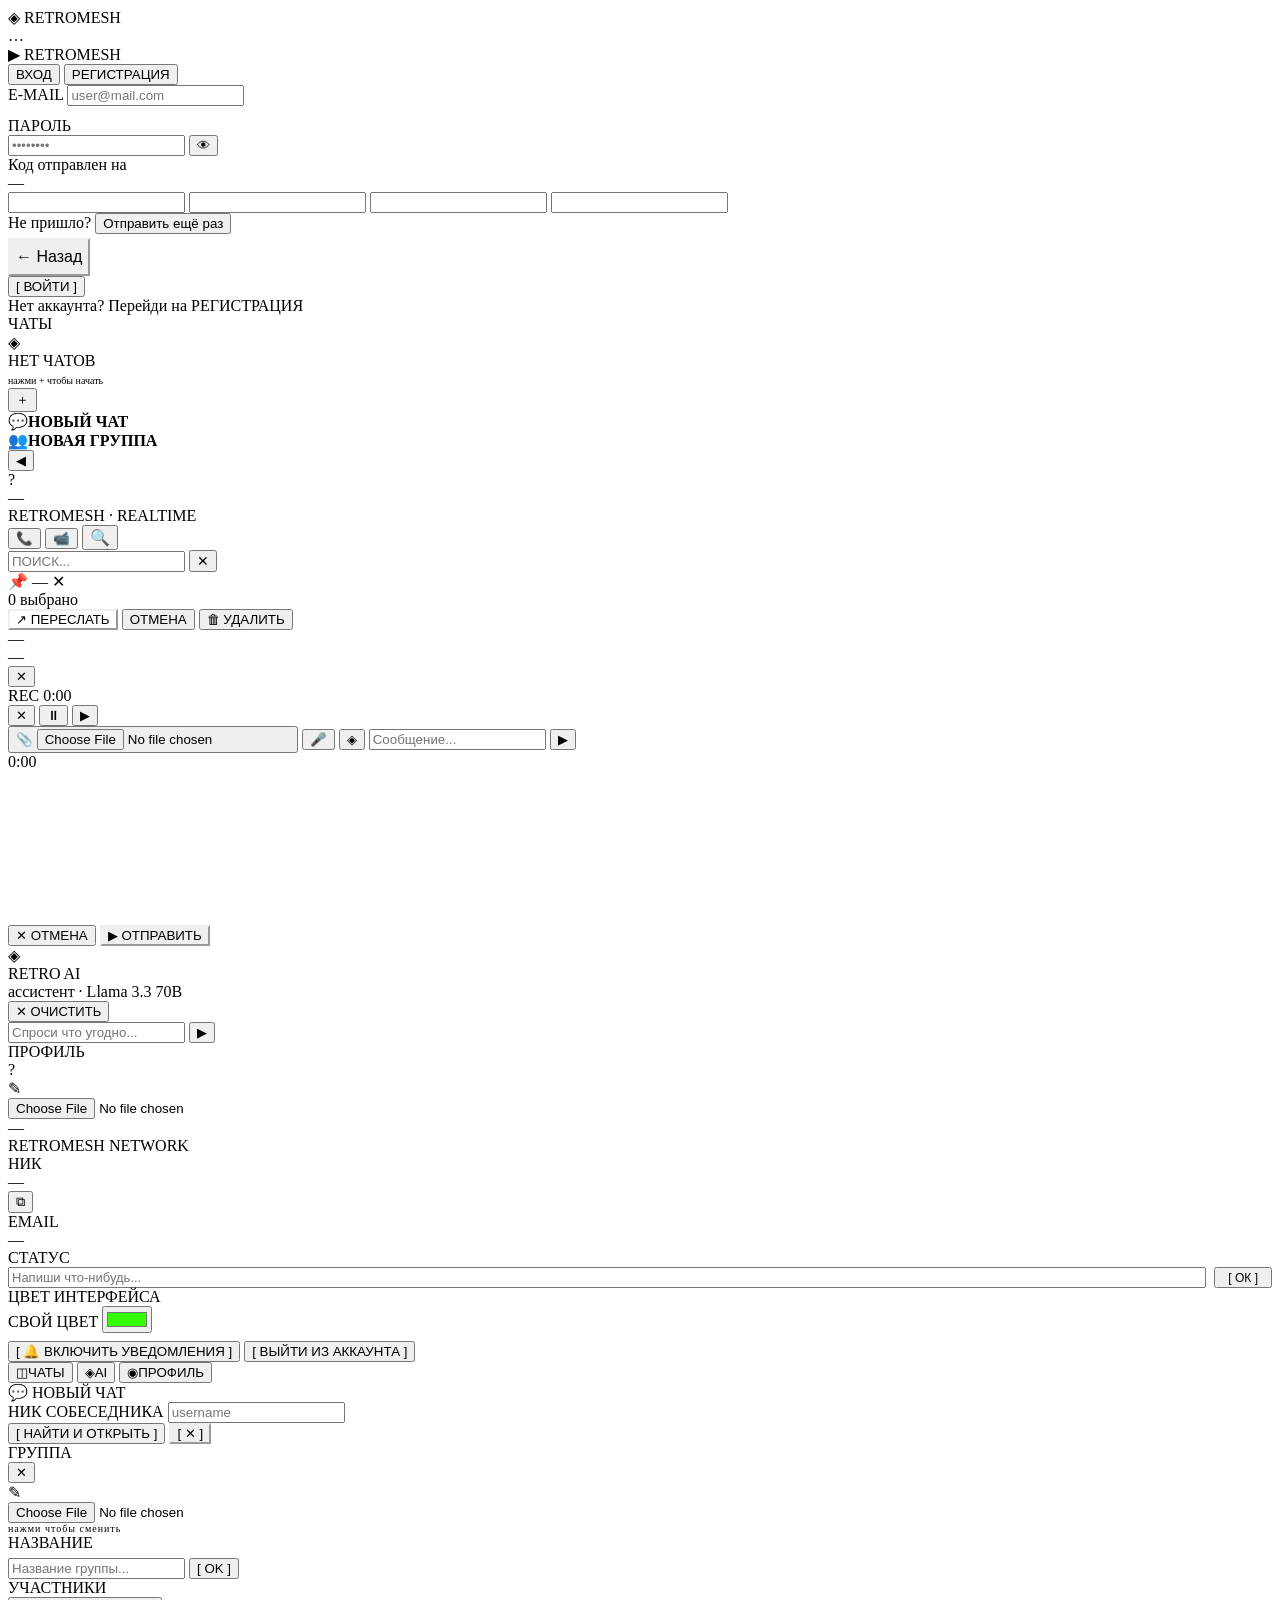
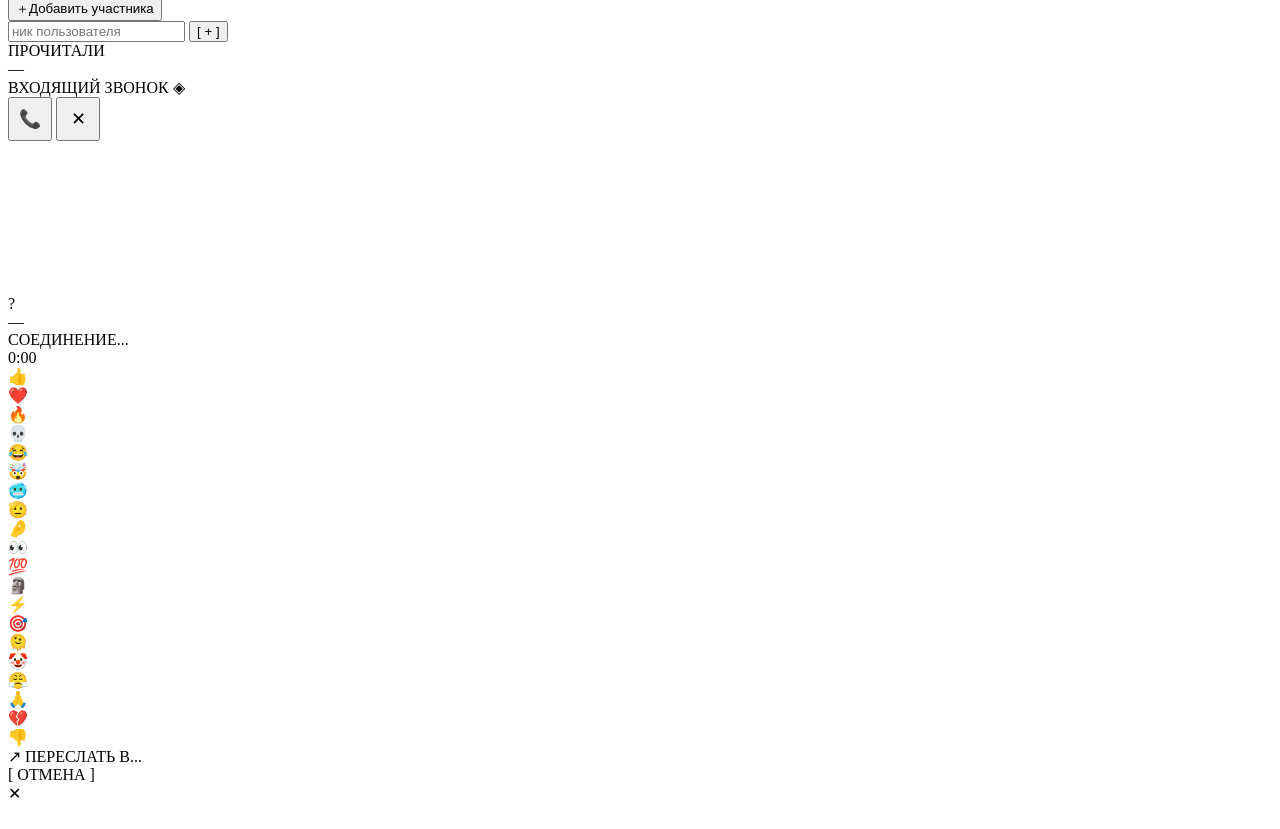
==== commit 9098e70f: "Add files via upload" ====
--- a/index.html
+++ b/index.html
@@ -2,631 +2,32 @@
 <html lang="ru">
 <head>
 <meta charset="UTF-8">
-<meta name="viewport" content="width=device-width,initial-scale=1,maximum-scale=1,user-scalable=no,viewport-fit=cover">
+<meta name="viewport" content="width=device-width,initial-scale=1,viewport-fit=cover">
 <meta name="mobile-web-app-capable" content="yes">
 <meta name="apple-mobile-web-app-capable" content="yes">
 <meta name="apple-mobile-web-app-status-bar-style" content="black-translucent">
+<meta name="apple-mobile-web-app-title" content="RetroMesh">
+<meta name="application-name" content="RetroMesh">
 <meta name="theme-color" content="#050805">
+<meta name="description" content="RetroMesh — защищённый ретро-мессенджер">
+<link rel="manifest" href="manifest.json">
 <link rel="icon" href="data:image/svg+xml,<svg xmlns='http://www.w3.org/2000/svg' viewBox='0 0 100 100'><rect width='100' height='100' fill='%23050805'/><text y='.85em' font-size='80' fill='%2333ff00' text-anchor='middle' x='50'>◈</text></svg>">
-<link rel="apple-touch-icon" href="data:image/svg+xml,<svg xmlns='http://www.w3.org/2000/svg' viewBox='0 0 100 100'><rect width='100' height='100' fill='%23050805'/><text y='.85em' font-size='80' fill='%2333ff00' text-anchor='middle' x='50'>◈</text></svg>">
-<style>
-@import url('https://fonts.googleapis.com/css2?family=Share+Tech+Mono&family=VT323&display=swap');
-:root{
-  --bg:#050805;--s1:#0b100b;--s2:#0e160e;--bdr:#1a301a;
-  --g0:#33ff00;--g1:#1fcc00;--g2:#0d6600;--g3:#063300;--g4:#031a00;
-  --red:#ff4040;--amb:#ffb300;--txt:#c8e8c8;--dim:#3d5c3d;
-  --scan:rgba(51,255,0,.014);
-  --top:env(safe-area-inset-top,0px);--bot:env(safe-area-inset-bottom,0px);
-}
-*,*::before,*::after{box-sizing:border-box;margin:0;padding:0;-webkit-tap-highlight-color:transparent}
-html,body{height:100%;background:var(--bg);overflow:hidden}
-body{position:fixed;inset:0;display:flex;flex-direction:column;font-family:'Share Tech Mono',monospace;color:var(--txt);-webkit-font-smoothing:antialiased}
-body::after{content:'';position:fixed;inset:0;pointer-events:none;z-index:9999;
-  background:repeating-linear-gradient(0deg,transparent,transparent 2px,var(--scan) 2px,var(--scan) 4px)}
-
-/* ── SHELL ── */
-#shell{display:flex;flex-direction:column;height:100%;width:100%;max-width:480px;
-  margin:0 auto;border-left:1px solid var(--bdr);border-right:1px solid var(--bdr);
-  position:relative;z-index:1;overflow:hidden}
-
-/* ── TOPBAR ── */
-#topbar{flex-shrink:0;background:var(--s1);border-bottom:2px solid var(--g2);
-  padding-top:var(--top);height:calc(var(--top) + 54px);
-  display:flex;align-items:center;padding:0 16px;padding-top:var(--top);
-  justify-content:space-between;box-shadow:0 0 24px rgba(51,255,0,.08)}
-.logo{font-family:'VT323',monospace;font-size:28px;letter-spacing:5px;
-  color:var(--g0);text-shadow:0 0 14px var(--g0)}
-.conn{display:flex;align-items:center;gap:8px}
-#dot{width:8px;height:8px;border-radius:50%;background:var(--dim);transition:all .5s}
-#dot.on{background:var(--g0);box-shadow:0 0 8px var(--g0);animation:blink 3s infinite}
-#dot.off{background:var(--red);box-shadow:0 0 6px var(--red)}
-#dot.wait{background:var(--amb);box-shadow:0 0 6px var(--amb);animation:blink 1s infinite}
-#clabel{font-size:10px;color:var(--dim);letter-spacing:2px}
-@keyframes blink{0%,100%{opacity:1}50%{opacity:.3}}
-
-/* ── SCREENS ── */
-#screens{flex:1;overflow:hidden;position:relative}
-.scr{position:absolute;inset:0;display:none;flex-direction:column;background:var(--bg)}
-.scr.on{display:flex}
-
-/* ── LOGIN ── */
-#s-login{justify-content:center;align-items:center;padding:20px}
-.card{width:100%;max-width:360px;border:1px solid var(--g2);background:var(--s1);
-  box-shadow:0 0 40px rgba(51,255,0,.06)}
-.card-head{background:var(--g0);color:var(--bg);font-family:'VT323',monospace;
-  font-size:21px;letter-spacing:3px;padding:11px 16px}
-.card-body{padding:20px;display:flex;flex-direction:column;gap:12px}
-.tabs{display:flex;border:1px solid var(--g3)}
-.tab{flex:1;padding:10px;font-family:'VT323',monospace;font-size:18px;letter-spacing:2px;
-  text-align:center;cursor:pointer;color:var(--dim);background:transparent;border:none}
-.tab.act{background:var(--g3);color:var(--g0)}
-.lbl{font-size:10px;color:var(--g1);letter-spacing:2px;margin-bottom:5px;display:block}
-.lbl::before{content:'// ';color:var(--g3)}
-input[type=text],input[type=password],input[type=email]{
-  width:100%;background:var(--bg);border:1px solid var(--g3);border-bottom-color:var(--g2);
-  color:var(--g0);font-family:'Share Tech Mono',monospace;font-size:15px;
-  padding:12px 13px;outline:none;caret-color:var(--g0);
-  -webkit-appearance:none;border-radius:0;transition:border-color .2s}
-input:focus{border-color:var(--g1);box-shadow:0 0 12px rgba(51,255,0,.1)}
-input::placeholder{color:var(--dim)}
-.errtxt{font-size:11px;color:var(--red);min-height:16px;text-align:center;line-height:1.5}
-.btn{display:flex;align-items:center;justify-content:center;gap:10px;
-  background:transparent;border:1px solid var(--g1);color:var(--g0);
-  font-family:'VT323',monospace;font-size:20px;letter-spacing:2px;
-  padding:14px;cursor:pointer;width:100%;min-height:52px;
-  transition:background .15s;-webkit-appearance:none;user-select:none}
-.btn:active{background:rgba(51,255,0,.1)}
-.btn.danger{border-color:var(--red);color:var(--red)}
-.btn.danger:active{background:rgba(255,64,64,.1)}
-.hint-txt{font-size:10px;color:var(--dim);text-align:center;line-height:1.8}
-.spin{width:18px;height:18px;border:2px solid var(--g3);border-top-color:var(--g0);
-  border-radius:50%;animation:rot .7s linear infinite;flex-shrink:0}
-@keyframes rot{to{transform:rotate(360deg)}}
-
-/* ── CHATS LIST ── */
-.shead{flex-shrink:0;background:var(--s1);border-bottom:1px solid var(--bdr);
-  padding:14px 16px;display:flex;align-items:center;justify-content:space-between;min-height:56px}
-.stitle{font-family:'VT323',monospace;font-size:26px;color:var(--g0);letter-spacing:3px}
-.list-body{flex:1;overflow-y:auto;-webkit-overflow-scrolling:touch;scrollbar-width:none;position:relative}
-.list-body::-webkit-scrollbar{display:none}
-#empty{position:absolute;inset:0;display:flex;flex-direction:column;
-  align-items:center;justify-content:center;gap:12px;pointer-events:none;color:var(--dim)}
-#empty.hide{display:none}
-.e-ico{font-family:'VT323',monospace;font-size:72px;color:var(--g3);line-height:1}
-.e-txt{font-size:12px;letter-spacing:2px;text-align:center;line-height:2.2}
-.crow{display:flex;align-items:center;padding:14px 16px;border-bottom:1px solid var(--bdr);
-  cursor:pointer;gap:12px;min-height:70px;transition:background .1s}
-.crow:active{background:rgba(51,255,0,.05)}
-.av{width:44px;height:44px;flex-shrink:0;border:1px solid var(--g2);background:var(--g4);
-  display:flex;align-items:center;justify-content:center;
-  font-family:'VT323',monospace;font-size:22px;color:var(--g0)}
-.ci{flex:1;min-width:0}
-.cn{font-size:14px;color:var(--txt);letter-spacing:1px}
-.cp{font-size:11px;color:var(--dim);margin-top:3px;white-space:nowrap;overflow:hidden;text-overflow:ellipsis}
-.badge{background:var(--g0);color:var(--bg);font-size:11px;font-weight:bold;
-  min-width:22px;height:22px;border-radius:2px;display:flex;align-items:center;
-  justify-content:center;padding:0 5px;flex-shrink:0}
-
-/* ── CHAT ROW MENU ── */
-.crow{position:relative}
-.c-dots{width:36px;height:100%;flex-shrink:0;display:flex;align-items:center;
-  justify-content:center;font-size:18px;color:var(--dim);cursor:pointer;
-  border:none;background:transparent;padding:0;z-index:2;letter-spacing:1px}
-.c-dots:active{color:var(--g0)}
-.c-menu{position:absolute;right:10px;top:50%;transform:translateY(-50%);
-  background:var(--s1);border:1px solid var(--g2);z-index:100;
-  box-shadow:0 4px 20px rgba(0,0,0,.7);display:none;min-width:160px}
-.c-menu.open{display:block}
-.c-menu-item{display:flex;align-items:center;gap:10px;padding:13px 16px;
-  font-size:13px;letter-spacing:1px;cursor:pointer;color:var(--red);
-  border:none;background:transparent;width:100%;text-align:left}
-.c-menu-item:active{background:rgba(255,64,64,.08)}
-
-/* ── MESSAGE SELECTION ── */
-.mg{cursor:pointer}
-.mg.selected .bub,.mg.selected .img-wrap,.mg.selected .file-bub,.mg.selected .voice-bub{
-  outline:2px solid var(--g0);outline-offset:2px}
-.mg.selected::before{content:'✓';position:absolute;left:-24px;top:50%;
-  transform:translateY(-50%);color:var(--g0);font-size:16px;font-weight:bold}
-.mg{position:relative}
-
-/* ── VERIFY STEP ── */
-#form-verify{display:none}
-.code-row{display:flex;gap:8px;justify-content:center;margin:4px 0}
-.code-row input{
-  width:54px;height:62px;text-align:center;font-family:'VT323',monospace;
-  font-size:32px;letter-spacing:0;caret-color:var(--g0);
-  background:var(--bg);border:1px solid var(--g3);border-bottom-color:var(--g2);
-  color:var(--g0);outline:none;-webkit-appearance:none;border-radius:0;
-  transition:border-color .2s,box-shadow .2s}
-.code-row input:focus{border-color:var(--g1);box-shadow:0 0 14px rgba(51,255,0,.15)}
-.code-row input.filled{border-color:var(--g2)}
-.verify-hint{font-size:10px;color:var(--dim);text-align:center;line-height:1.9}
-.verify-hint span{color:var(--g1)}
-.resend-btn{background:transparent;border:none;color:var(--g2);font-family:'Share Tech Mono',monospace;
-  font-size:11px;cursor:pointer;letter-spacing:1px;text-decoration:underline;padding:0}
-.resend-btn:active{color:var(--g0)}
-.resend-btn:disabled{color:var(--dim);cursor:default;text-decoration:none}
-
-.mg-inner{
-  display:flex;flex-direction:column;gap:3px;
-  transition:transform .22s cubic-bezier(.25,.46,.45,.94);
-  will-change:transform;
-  touch-action:pan-y;
-}
-.mg-inner.swiping{transition:none}
-.reply-arrow{
-  position:absolute;top:50%;
-  width:34px;height:34px;border-radius:50%;
-  background:var(--g2);border:1px solid var(--g1);
-  display:flex;align-items:center;justify-content:center;
-  font-size:16px;color:var(--g0);
-  opacity:0;transform:translateY(-50%) scale(.5);
-  transition:opacity .15s,transform .15s;
-  pointer-events:none;
-}
-.mg.me .reply-arrow{left:-46px}
-.mg.them .reply-arrow{right:-46px;transform:translateY(-50%) scale(.5) scaleX(-1)}
-.mg.me .reply-arrow.show,.mg.them .reply-arrow.show{
-  opacity:1;transform:translateY(-50%) scale(1)
-}
-.mg.them .reply-arrow.show{transform:translateY(-50%) scale(1) scaleX(-1)}
-
-/* ── GROUP SENDER LABEL ── */
-.msg-sender{display:flex;align-items:center;gap:5px;margin-bottom:3px;padding-left:1px}
-.msg-sender-av{width:18px;height:18px;flex-shrink:0;border:1px solid var(--g3);
-  background:var(--g4);border-radius:50%;overflow:hidden;
-  display:flex;align-items:center;justify-content:center;
-  font-family:'VT323',monospace;font-size:10px;color:var(--g0)}
-.msg-sender-av img{width:100%;height:100%;object-fit:cover;display:block}
-.msg-sender-nick{font-size:10px;color:var(--g2);letter-spacing:1px}
-.mg.me .msg-sender{display:none}
-
-/* ── REPLY QUOTE inside bubble ── */
-.reply-quote{
-  border-left:3px solid var(--g0);
-  padding:4px 8px;margin-bottom:6px;
-  background:rgba(51,255,0,.07);
-  border-radius:2px;max-width:100%;
-}
-.me .reply-quote{border-left-color:var(--g1)}
-.rq-author{font-size:10px;color:var(--g0);letter-spacing:1px;margin-bottom:2px;font-weight:bold}
-.me .rq-author{color:var(--g1)}
-.rq-text{font-size:12px;color:var(--dim);white-space:nowrap;overflow:hidden;text-overflow:ellipsis;max-width:180px}
-
-/* ── REPLY BAR (above ibar) ── */
-#reply-bar{
-  flex-shrink:0;background:var(--s2);border-top:1px solid var(--g2);
-  padding:8px 12px;display:none;align-items:center;gap:10px;
-}
-#reply-bar.show{display:flex}
-.rb-line{width:3px;height:36px;background:var(--g0);border-radius:2px;flex-shrink:0}
-.rb-info{flex:1;min-width:0}
-.rb-author{font-size:10px;color:var(--g0);letter-spacing:1px;margin-bottom:2px}
-.rb-text{font-size:12px;color:var(--dim);white-space:nowrap;overflow:hidden;text-overflow:ellipsis}
-.rb-close{width:30px;height:30px;flex-shrink:0;border:none;background:transparent;
-  color:var(--dim);font-size:20px;cursor:pointer;display:flex;align-items:center;justify-content:center}
-.rb-close:active{color:var(--g0)}
-
-/* ── DELETE TOOLBAR (top of chat) ── */
-#del-toolbar{position:absolute;top:0;left:0;right:0;z-index:20;
-  background:var(--s1);border-bottom:2px solid var(--red);
-  display:none;flex-wrap:wrap;align-items:center;padding:6px 10px;gap:6px;
-  min-height:52px;box-shadow:0 2px 16px rgba(255,64,64,.15)}
-#del-toolbar.show{display:flex}
-#del-count{font-family:'VT323',monospace;font-size:18px;color:var(--red);letter-spacing:2px;flex:1 0 60px}
-.del-btn{border:1px solid var(--red);background:transparent;color:var(--red);
-  font-family:'VT323',monospace;font-size:13px;letter-spacing:1px;
-  padding:6px 10px;cursor:pointer;transition:background .15s;white-space:nowrap;flex-shrink:0}
-.del-btn:active{background:rgba(255,64,64,.12)}
-.del-cancel{border-color:var(--bdr);color:var(--dim)}
-.del-cancel:active{background:rgba(255,255,255,.04)}
-
-/* ── FAB MENU ── */
-#fab-menu{position:absolute;bottom:calc(80px + var(--bot));left:16px;
-  display:none;flex-direction:column;gap:8px;z-index:11}
-#fab-menu.open{display:flex}
-.fab-item{display:flex;align-items:center;gap:10px;
-  background:var(--s1);border:1px solid var(--g2);
-  padding:10px 16px;cursor:pointer;white-space:nowrap;
-  box-shadow:0 4px 16px rgba(0,0,0,.5);transition:background .15s}
-.fab-item:active{background:var(--g3)}
-.fab-item span{font-size:18px}
-.fab-item b{font-family:'VT323',monospace;font-size:18px;color:var(--g0);letter-spacing:2px}
-@keyframes slideUp{from{opacity:0;transform:translateY(8px)}to{opacity:1;transform:translateY(0)}}
-
-/* ── GROUP INFO PANEL ── */
-#grp-panel{position:fixed;inset:0;background:rgba(0,0,0,.88);z-index:600;
-  display:none;align-items:flex-end}
-#grp-panel.open{display:flex}
-.grp-sheet{width:100%;max-width:480px;margin:0 auto;background:var(--s1);
-  border-top:2px solid var(--g1);max-height:88vh;display:flex;flex-direction:column;
-  transform:translateY(100%);transition:transform .3s cubic-bezier(.32,.72,0,1)}
-#grp-panel.open .grp-sheet{transform:translateY(0)}
-.grp-sheet-head{flex-shrink:0;padding:16px 16px 10px;border-bottom:1px solid var(--bdr);
-  display:flex;align-items:center;gap:12px}
-.grp-sheet-title{font-family:'VT323',monospace;font-size:22px;color:var(--g0);letter-spacing:2px;flex:1}
-.grp-sheet-x{width:36px;height:36px;border:none;background:transparent;
-  color:var(--dim);font-size:22px;cursor:pointer;display:flex;align-items:center;justify-content:center}
-.grp-sheet-x:active{color:var(--g0)}
-.grp-sheet-body{flex:1;overflow-y:auto;padding:16px;display:flex;flex-direction:column;gap:14px}
-.grp-av-wrap{display:flex;flex-direction:column;align-items:center;gap:8px}
-.grp-bigav{width:72px;height:72px;border:2px solid var(--g1);background:var(--g4);
-  display:flex;align-items:center;justify-content:center;
-  font-family:'VT323',monospace;font-size:36px;color:var(--g0);
-  overflow:hidden;position:relative;cursor:pointer}
-.grp-bigav img{width:100%;height:100%;object-fit:cover}
-.grp-av-badge{position:absolute;bottom:-4px;right:-4px;width:22px;height:22px;
-  border-radius:50%;background:var(--g0);border:2px solid var(--s1);
-  display:flex;align-items:center;justify-content:center;font-size:11px;color:var(--bg);pointer-events:none}
-.grp-av-inp{position:absolute;inset:0;opacity:0;cursor:pointer;width:100%;height:100%}
-.grp-name-row{display:flex;align-items:center;gap:8px}
-.grp-name-inp{flex:1;background:var(--bg);border:1px solid var(--g3);
-  border-bottom-color:var(--g2);color:var(--g0);
-  font-family:'Share Tech Mono',monospace;font-size:15px;
-  padding:10px 12px;outline:none;caret-color:var(--g0);-webkit-appearance:none;border-radius:0}
-.grp-name-inp:focus{border-color:var(--g1)}
-.grp-save-btn{border:1px solid var(--g1);background:transparent;color:var(--g0);
-  font-family:'VT323',monospace;font-size:17px;letter-spacing:1px;
-  padding:10px 14px;cursor:pointer;white-space:nowrap;-webkit-appearance:none}
-.grp-save-btn:active{background:var(--g3)}
-.grp-members-title{font-size:10px;color:var(--dim);letter-spacing:2px}
-.member-row{display:flex;align-items:center;gap:10px;padding:10px 0;border-bottom:1px solid var(--bdr)}
-.member-av{width:36px;height:36px;flex-shrink:0;border:1px solid var(--g3);background:var(--g4);
-  display:flex;align-items:center;justify-content:center;
-  font-family:'VT323',monospace;font-size:18px;color:var(--g0);overflow:hidden}
-.member-av img{width:100%;height:100%;object-fit:cover}
-.member-nick{flex:1;font-size:13px;color:var(--txt);letter-spacing:1px}
-.member-role{font-size:10px;color:var(--dim);letter-spacing:1px}
-.member-kick{border:1px solid var(--red);background:transparent;color:var(--red);
-  font-size:11px;font-family:'VT323',monospace;letter-spacing:1px;padding:5px 10px;cursor:pointer}
-.member-kick:active{background:rgba(255,64,64,.1)}
-.add-member-btn{display:flex;align-items:center;gap:10px;padding:10px 0;
-  cursor:pointer;color:var(--g1);border:none;background:transparent;
-  font-family:'Share Tech Mono',monospace;font-size:13px;letter-spacing:1px;width:100%}
-.add-member-btn:active{color:var(--g0)}
-.add-member-btn .am-ico{font-size:20px;width:36px;text-align:center;color:var(--g0)}
-.add-member-form{background:var(--bg);border:1px solid var(--g3);padding:12px;
-  display:none;flex-direction:column;gap:8px}
-.add-member-form.open{display:flex}
-.add-member-row{display:flex;gap:8px}
-.am-status{font-size:11px;min-height:16px}
-.am-status.ok{color:var(--g0)}.am-status.err{color:var(--red)}.am-status.srch{color:var(--amb)}
-
-#fab{position:absolute;bottom:calc(16px + var(--bot));left:16px;
-  width:56px;height:56px;background:var(--g0);border:none;color:var(--bg);
-  font-size:32px;display:flex;align-items:center;justify-content:center;
-  cursor:pointer;border-radius:2px;box-shadow:0 4px 20px rgba(51,255,0,.35);
-  font-family:'VT323',monospace;transition:transform .15s;z-index:10}
-#fab:active{transform:scale(.9)}
-
-/* ── BOTTOM NAV ── */
-#bnav{flex-shrink:0;background:var(--s1);border-top:1px solid var(--bdr);
-  padding-bottom:var(--bot);display:none}
-.navrow{display:flex}
-.ntab{flex:1;display:flex;flex-direction:column;align-items:center;justify-content:center;
-  gap:4px;padding:10px 8px;min-height:56px;cursor:pointer;border:none;
-  background:transparent;color:var(--dim);font-size:10px;letter-spacing:1.5px;
-  font-family:'Share Tech Mono',monospace}
-.nicon{font-size:24px;line-height:1;transition:color .2s}
-.ntab.act,.ntab.act .nicon{color:var(--g0)}
-.ntab.act .nicon{text-shadow:0 0 10px var(--g0)}
-.ntab:active{background:rgba(51,255,0,.06)}
-
-/* ── CHAT VIEW ── */
-#chat-hdr{flex-shrink:0;background:var(--s1);border-bottom:1px solid var(--bdr);
-  display:flex;align-items:center;padding:10px 14px;gap:12px;min-height:60px}
-.backbtn{width:40px;height:40px;flex-shrink:0;border:1px solid var(--g3);
-  background:transparent;color:var(--g1);font-size:20px;
-  display:flex;align-items:center;justify-content:center;cursor:pointer}
-.backbtn:active{background:rgba(51,255,0,.1)}
-.c-av{width:38px;height:38px;flex-shrink:0;border:1px solid var(--g2);background:var(--g4);
-  display:flex;align-items:center;justify-content:center;
-  font-family:'VT323',monospace;font-size:18px;color:var(--g0)}
-.c-info{flex:1;min-width:0}
-.c-name{font-family:'VT323',monospace;font-size:20px;color:var(--g0);letter-spacing:2px;
-  white-space:nowrap;overflow:hidden;text-overflow:ellipsis;text-shadow:0 0 8px rgba(51,255,0,.3)}
-.c-sub{font-size:10px;color:var(--dim);letter-spacing:1px}
-
-/* ── MESSAGES ── */
-#msglist{flex:1;overflow-y:auto;padding:12px;display:flex;flex-direction:column;
-  gap:6px;-webkit-overflow-scrolling:touch;scrollbar-width:thin;scrollbar-color:var(--g3) transparent}
-#msglist::-webkit-scrollbar{width:3px}
-#msglist::-webkit-scrollbar-thumb{background:var(--g3)}
-.mg{display:flex;flex-direction:column;max-width:84%;gap:3px;
-  animation:pop .18s cubic-bezier(.34,1.56,.64,1)}
-.mg.me{align-self:flex-end;align-items:flex-end}
-.mg.them{align-self:flex-start;align-items:flex-start}
-@keyframes pop{from{opacity:0;transform:scale(.86)}to{opacity:1;transform:scale(1)}}
-
-/* ── READ RECEIPTS ── */
-.meta{font-size:10px;color:var(--dim);padding:0 3px;display:flex;align-items:center;gap:4px}
-.ticks{font-size:12px;line-height:1;color:var(--dim);letter-spacing:-2px}
-.ticks.read{color:var(--g1)}
-/* Read-by popup */
-#readby-popup{position:fixed;z-index:700;background:var(--s1);border:1px solid var(--g2);
-  padding:8px 12px;font-size:11px;color:var(--g1);letter-spacing:1px;
-  box-shadow:0 4px 20px rgba(0,0,0,.7);display:none;pointer-events:none;
-  max-width:220px;line-height:1.8}
-#readby-popup.show{display:block}
-#readby-popup .rb-title{font-size:10px;color:var(--dim);margin-bottom:4px;letter-spacing:2px}
-/* ── ONLINE DOT ── */
-.online-dot{position:absolute;bottom:0;right:0;width:11px;height:11px;border-radius:50%;
-  background:#4cff4c;border:2px solid var(--bg);z-index:2;display:none}
-.online-dot.show{display:block}
-.crow .av{position:relative}
-/* online in chat header */
-#c-online{width:8px;height:8px;border-radius:50%;background:#4cff4c;display:none;flex-shrink:0}
-#c-online.show{display:inline-block}
-
-/* ── USER STATUS TEXT ── */
-.user-status-text{font-size:10px;color:var(--g1);letter-spacing:1px;
-  white-space:nowrap;overflow:hidden;text-overflow:ellipsis;max-width:160px}
-
-/* ── TYPING INDICATOR ── */
-#typing-indicator{font-size:10px;color:var(--g1);letter-spacing:1px;
-  padding:2px 16px 4px;min-height:18px;font-style:italic;display:none}
-#typing-indicator.show{display:block}
-.typing-dots span{display:inline-block;animation:tdot .9s infinite}
-.typing-dots span:nth-child(2){animation-delay:.2s}
-.typing-dots span:nth-child(3){animation-delay:.4s}
-@keyframes tdot{0%,60%,100%{opacity:.3}30%{opacity:1}}
-
-/* ── REACTIONS ── */
-.reactions{display:flex;flex-wrap:wrap;gap:4px;margin-top:4px}
-.reaction-chip{display:flex;align-items:center;gap:3px;padding:2px 7px;
-  border:1px solid var(--bdr);background:var(--s2);font-size:13px;cursor:pointer;
-  transition:border-color .15s;user-select:none}
-.reaction-chip:active{transform:scale(.92)}
-.reaction-chip.mine{border-color:var(--g2);background:var(--g3)}
-.reaction-chip .rc{font-size:11px;color:var(--dim)}
-/* Reaction picker */
-#react-picker{position:fixed;z-index:800;background:var(--s1);border:1px solid var(--g2);
-  padding:8px;display:none;flex-wrap:wrap;gap:2px;width:220px;
-  box-shadow:0 4px 24px rgba(0,0,0,.7)}
-#react-picker.show{display:flex}
-.react-opt{font-size:22px;cursor:pointer;padding:4px;transition:transform .1s}
-.react-opt:active{transform:scale(1.3)}
-
-/* ── FORWARD MESSAGE ── */
-.fwd-bar{display:none;align-items:center;gap:10px;padding:8px 16px;
-  border-top:1px solid var(--g2);background:var(--s1)}
-.fwd-bar.show{display:flex}
-.fwd-bar-text{flex:1;font-size:11px;color:var(--g1);letter-spacing:1px}
-.fwd-label{font-size:10px;color:var(--dim);letter-spacing:1px;margin-bottom:2px}
-.fwd-preview{font-size:12px;color:var(--txt);white-space:nowrap;overflow:hidden;text-overflow:ellipsis}
-/* Forward select overlay */
-#fwd-select{position:fixed;inset:0;background:rgba(0,0,0,.88);z-index:600;
-  display:none;flex-direction:column}
-#fwd-select.show{display:flex}
-.fwd-select-title{font-family:'VT323',monospace;font-size:20px;color:var(--g0);
-  letter-spacing:2px;padding:16px 20px;border-bottom:1px solid var(--bdr)}
-.fwd-select-list{flex:1;overflow-y:auto}
-.fwd-select-close{padding:14px 20px;border-top:1px solid var(--bdr);
-  font-size:12px;color:var(--dim);letter-spacing:1px;cursor:pointer;text-align:center}
-
-/* ── SEARCH IN CHAT ── */
-#search-bar{display:none;align-items:center;gap:8px;padding:6px 12px;
-  background:var(--s1);border-bottom:1px solid var(--bdr)}
-#search-bar.show{display:flex}
-#search-inp{flex:1;background:transparent;border:none;border-bottom:1px solid var(--g2);
-  color:var(--g0);font-family:'VT323',monospace;font-size:16px;letter-spacing:1px;padding:2px 4px;outline:none}
-#search-count{font-size:11px;color:var(--dim);white-space:nowrap}
-.msg-highlight .bub,.msg-highlight .file-bub,.msg-highlight .voice-bub{
-  outline:2px solid var(--g0);outline-offset:2px}
-
-/* ── PIN MESSAGE ── */
-#pinned-bar{display:none;align-items:center;gap:10px;padding:7px 14px;
-  background:var(--s1);border-bottom:1px solid var(--g2);cursor:pointer}
-#pinned-bar.show{display:flex}
-.pin-icon{font-size:14px;flex-shrink:0}
-.pin-text{flex:1;font-size:11px;color:var(--txt);white-space:nowrap;overflow:hidden;text-overflow:ellipsis}
-.pin-close{font-size:16px;color:var(--dim);cursor:pointer;padding:0 4px}
-
-/* text bubble */
-.bub{padding:8px 13px;font-size:14px;line-height:1.5;word-break:break-word}
-.me .bub{background:var(--g3);border:1px solid var(--g2);color:var(--g0);border-radius:12px 2px 12px 12px}
-.them .bub{background:var(--s2);border:1px solid var(--bdr);color:var(--txt);border-radius:2px 12px 12px 12px}
-.mg.them .meta{justify-content:flex-start}
-.mg.me .meta{justify-content:flex-end}
-
-/* read receipt popup */
-#read-popup{position:fixed;z-index:700;background:var(--s1);border:1px solid var(--g2);
-  padding:10px 14px;min-width:140px;box-shadow:0 4px 20px rgba(0,0,0,.7);
-  display:none;flex-direction:column;gap:6px;pointer-events:none}
-#read-popup.show{display:flex}
-.rp-title{font-size:10px;color:var(--dim);letter-spacing:2px;margin-bottom:2px}
-.rp-row{display:flex;align-items:center;gap:8px}
-.rp-av{width:20px;height:20px;border-radius:50%;border:1px solid var(--g3);background:var(--g4);
-  display:flex;align-items:center;justify-content:center;
-  font-family:'VT323',monospace;font-size:10px;color:var(--g0);overflow:hidden;flex-shrink:0}
-.rp-av img{width:100%;height:100%;object-fit:cover}
-.rp-nick{font-size:11px;color:var(--txt);letter-spacing:1px}
-
-/* image bubble */
-.img-wrap{padding:4px;cursor:pointer;border-radius:4px;overflow:hidden;max-width:240px}
-.me .img-wrap{border:1px solid var(--g2)}
-.them .img-wrap{border:1px solid var(--bdr)}
-.img-wrap img{display:block;width:100%;max-width:240px;max-height:300px;object-fit:cover;border-radius:2px}
-.img-wrap:active{opacity:.8}
-
-/* file bubble */
-.file-bub{display:flex;align-items:center;gap:10px;padding:10px 14px;
-  min-width:160px;max-width:240px;cursor:pointer;text-decoration:none}
-.me .file-bub{background:var(--g3);border:1px solid var(--g2);color:var(--g0);border-radius:12px 2px 12px 12px}
-.them .file-bub{background:var(--s2);border:1px solid var(--bdr);color:var(--txt);border-radius:2px 12px 12px 12px}
-.file-bub:active{opacity:.8}
-.f-ico{font-size:28px;line-height:1;flex-shrink:0}
-.f-info{flex:1;min-width:0}
-.f-name{font-size:12px;letter-spacing:.5px;white-space:nowrap;overflow:hidden;text-overflow:ellipsis}
-.f-size{font-size:10px;opacity:.6;margin-top:2px}
-
-/* voice bubble */
-.voice-bub{display:flex;align-items:center;gap:10px;padding:10px 14px;min-width:200px}
-.me .voice-bub{background:var(--g3);border:1px solid var(--g2);color:var(--g0);border-radius:12px 2px 12px 12px}
-.them .voice-bub{background:var(--s2);border:1px solid var(--bdr);color:var(--txt);border-radius:2px 12px 12px 12px}
-.vbtn{width:36px;height:36px;flex-shrink:0;border:1px solid currentColor;border-radius:50%;
-  background:transparent;color:inherit;font-size:14px;
-  display:flex;align-items:center;justify-content:center;cursor:pointer;transition:background .15s}
-.vbtn:active{background:rgba(255,255,255,.15)}
-.vwave{flex:1;display:flex;align-items:center;gap:2px;height:26px}
-.vwave b{display:inline-block;width:3px;border-radius:2px;background:currentColor;opacity:.45;flex-shrink:0}
-.vdur{font-size:11px;opacity:.7;white-space:nowrap;min-width:34px;text-align:right}
-
-/* ── INPUT BAR ── */
-#ibar{flex-shrink:0;border-top:1px solid var(--bdr);background:var(--s1);
-  padding:8px 10px calc(8px + var(--bot));display:flex;align-items:center;gap:6px;
-  position:relative}
-#ibar-prog{position:absolute;top:0;left:0;right:0;height:3px;
-  background:var(--g3);display:none;overflow:hidden}
-#ibar-prog.show{display:block}
-#ibar-fill{height:100%;background:var(--g0);width:0;transition:width .25s}
-
-/* ── RECORDING BAR ── */
-#ibar-rec{
-  position:absolute;inset:0;background:var(--s1);
-  display:none;align-items:center;padding:0 10px;gap:8px;z-index:4;
-}
-#ibar-rec.show{display:flex}
-.rec-dot{width:9px;height:9px;border-radius:50%;background:var(--red);
-  flex-shrink:0;transition:background .2s}
-.rec-dot.active{animation:blink .8s infinite;background:var(--red)}
-.rec-dot.paused{background:var(--amb)}
-#rec-label{font-family:'VT323',monospace;font-size:15px;color:var(--red);
-  letter-spacing:2px;flex-shrink:0;transition:color .2s}
-#rec-label.paused{color:var(--amb)}
-#rec-t{font-family:'VT323',monospace;font-size:20px;color:var(--txt);
-  letter-spacing:2px;min-width:44px}
-.rec-wave{flex:1;display:flex;align-items:center;gap:2px;height:28px;overflow:hidden}
-.rec-wave span{display:inline-block;width:3px;border-radius:2px;
-  background:var(--red);flex-shrink:0;transition:height .1s,background .2s}
-/* Кнопки управления записью */
-.rec-ctrl{width:40px;height:40px;flex-shrink:0;border-radius:50%;
-  border:1px solid currentColor;background:transparent;
-  display:flex;align-items:center;justify-content:center;
-  cursor:pointer;font-size:18px;transition:all .15s;-webkit-appearance:none}
-.rec-ctrl.cancel{color:var(--red)}
-.rec-ctrl.cancel:active{background:rgba(255,64,64,.15)}
-.rec-ctrl.pause{color:var(--amb)}
-.rec-ctrl.pause:active{background:rgba(255,179,0,.15)}
-.rec-ctrl.send{color:var(--g0);border-color:var(--g0);background:var(--g3)}
-.rec-ctrl.send:active{background:var(--g2)}
-
-.ibtn{width:44px;height:44px;flex-shrink:0;background:transparent;
-  border:1px solid var(--g3);color:var(--g1);font-size:20px;
-  display:flex;align-items:center;justify-content:center;
-  cursor:pointer;transition:all .2s;position:relative;overflow:hidden;
-  -webkit-appearance:none;user-select:none}
-.ibtn:active{background:rgba(51,255,0,.1)}
-.ibtn.busy{border-color:var(--amb);color:var(--amb);animation:blink 1s infinite}
-.ibtn.rec{border-color:var(--red);color:var(--red);background:rgba(255,64,64,.08);animation:blink .8s infinite}
-.ibtn input[type=file]{position:absolute;inset:0;opacity:0;cursor:pointer;font-size:0;width:100%;height:100%}
-
-#msginput{flex:1;height:44px;background:var(--bg);border:1px solid var(--g3);
-  border-bottom-color:var(--g2);color:var(--g0);font-family:'Share Tech Mono',monospace;
-  font-size:15px;padding:10px 12px;outline:none;caret-color:var(--g0);
-  -webkit-appearance:none;border-radius:0;transition:border-color .2s}
-#msginput:focus{border-color:var(--g1);box-shadow:0 0 10px rgba(51,255,0,.1)}
-#msginput::placeholder{color:var(--dim)}
-#sendbtn{width:44px;height:44px;flex-shrink:0;background:var(--g0);border:none;
-  color:var(--bg);font-size:22px;display:flex;align-items:center;justify-content:center;
-  cursor:pointer;font-family:'VT323',monospace;transition:opacity .15s,transform .1s}
-#sendbtn:active{opacity:.75;transform:scale(.92)}
-
-/* ── PROFILE ── */
-#s-profile{overflow-y:auto}
-.prof-body{padding:20px;display:flex;flex-direction:column;gap:14px}
-.prof-hero{display:flex;flex-direction:column;align-items:center;gap:10px;
-  padding:24px 20px;border:1px solid var(--bdr);background:var(--s1)}
-
-/* ── AVATAR ── */
-.av-wrap{position:relative;cursor:pointer}
-.bigav{width:76px;height:76px;border:2px solid var(--g1);background:var(--g4);
-  display:flex;align-items:center;justify-content:center;
-  font-family:'VT323',monospace;font-size:40px;color:var(--g0);
-  overflow:hidden;transition:border-color .2s}
-.bigav img{width:100%;height:100%;object-fit:cover;display:block}
-.bigav:hover{border-color:var(--g0)}
-.av-badge{position:absolute;bottom:-4px;right:-4px;
-  width:24px;height:24px;border-radius:50%;
-  background:var(--g0);border:2px solid var(--s1);
-  display:flex;align-items:center;justify-content:center;
-  font-size:13px;color:var(--bg);pointer-events:none}
-.av-inp{position:absolute;inset:0;opacity:0;cursor:pointer;width:100%;height:100%}
-
-/* Chat list small avatars with photo */
-.av{width:44px;height:44px;flex-shrink:0;border:1px solid var(--g2);background:var(--g4);
-  display:flex;align-items:center;justify-content:center;
-  font-family:'VT323',monospace;font-size:22px;color:var(--g0);overflow:hidden}
-.av img{width:100%;height:100%;object-fit:cover;display:block}
-.c-av{width:38px;height:38px;flex-shrink:0;border:1px solid var(--g2);background:var(--g4);
-  display:flex;align-items:center;justify-content:center;
-  font-family:'VT323',monospace;font-size:18px;color:var(--g0);overflow:hidden}
-.c-av img{width:100%;height:100%;object-fit:cover;display:block}
-
-.pname-big{font-family:'VT323',monospace;font-size:28px;color:var(--g0);letter-spacing:3px}
-.psub{font-size:10px;color:var(--dim);letter-spacing:2px}
-.irow{display:flex;align-items:center;border:1px solid var(--bdr);
-  background:var(--s1);padding:13px 16px;gap:10px}
-.ikey{font-size:10px;color:var(--dim);letter-spacing:2px;width:70px;flex-shrink:0}
-.ival{font-size:12px;color:var(--g1);flex:1;word-break:break-all}
-.cpybtn{font-size:15px;color:var(--dim);background:transparent;border:none;cursor:pointer;padding:6px 10px}
-.cpybtn:active{color:var(--g0)}
-
-/* ── PASSWORD TOGGLE ── */
-.pw-wrap{position:relative;display:flex;align-items:center}
-.pw-wrap input{flex:1;padding-right:46px}
-.pw-eye{position:absolute;right:0;top:0;bottom:0;width:44px;
-  background:transparent;border:none;border-left:1px solid var(--g3);
-  color:var(--dim);font-size:16px;cursor:pointer;
-  display:flex;align-items:center;justify-content:center;
-  transition:color .15s;-webkit-appearance:none}
-.pw-eye:active{color:var(--g0)}
-
-/* ── THEME PICKER ── */
-.theme-section{border:1px solid var(--bdr);background:var(--s1);padding:14px 16px;display:flex;flex-direction:column;gap:10px}
-.theme-label{font-size:10px;color:var(--dim);letter-spacing:2px}
-.theme-presets{display:flex;gap:8px;flex-wrap:wrap}
-.theme-dot{width:32px;height:32px;border-radius:50%;cursor:pointer;border:2px solid transparent;
-  transition:transform .15s,border-color .15s;flex-shrink:0}
-.theme-dot:active{transform:scale(.88)}
-.theme-dot.active{border-color:#fff;transform:scale(1.15)}
-.theme-custom-row{display:flex;align-items:center;gap:10px}
-.theme-custom-row label{font-size:11px;color:var(--dim);letter-spacing:1px;flex:1}
-#theme-color-inp{width:44px;height:36px;border:1px solid var(--g2);background:var(--bg);
-  cursor:pointer;padding:2px;border-radius:0;-webkit-appearance:none}
-#modal{position:fixed;inset:0;background:rgba(0,0,0,.84);z-index:500;
-  display:none;align-items:flex-end}
-#modal.open{display:flex}
-.msheet{width:100%;max-width:480px;margin:0 auto;background:var(--s1);
-  border-top:2px solid var(--g1);padding:20px 20px calc(20px + var(--bot));
-  display:flex;flex-direction:column;gap:14px;
-  box-shadow:0 -10px 40px rgba(51,255,0,.1);
-  transform:translateY(100%);transition:transform .3s cubic-bezier(.32,.72,0,1)}
-#modal.open .msheet{transform:translateY(0)}
-.mtitle{font-family:'VT323',monospace;font-size:22px;color:var(--g0);letter-spacing:3px}
-.mrow{display:flex;gap:10px}
-#mst{font-size:12px;min-height:20px;text-align:center;
-  display:flex;align-items:center;justify-content:center;gap:8px;letter-spacing:.5px}
-#mst.ok{color:var(--g0)}#mst.err{color:var(--red)}#mst.srch{color:var(--amb)}
-
-/* ── LIGHTBOX ── */
-#lb{position:fixed;inset:0;background:rgba(0,0,0,.94);z-index:8000;
-  display:none;align-items:center;justify-content:center;cursor:zoom-out}
-#lb.open{display:flex}
-#lb img{max-width:96vw;max-height:90vh;object-fit:contain;border:1px solid var(--g2)}
-#lb-x{position:absolute;top:calc(16px + var(--top));right:16px;
-  width:44px;height:44px;border:1px solid var(--g2);background:var(--s1);
-  color:var(--g1);font-size:22px;display:flex;align-items:center;justify-content:center;cursor:pointer}
-
-/* ── TOAST ── */
-#toast{position:fixed;bottom:calc(72px + var(--bot));left:50%;transform:translateX(-50%);
-  background:var(--s1);border:1px solid var(--g2);color:var(--g0);font-size:12px;
-  letter-spacing:1.5px;padding:10px 20px;opacity:0;pointer-events:none;
-  transition:opacity .25s;z-index:9000;white-space:nowrap;box-shadow:0 4px 24px rgba(0,0,0,.6)}
-#toast.show{opacity:1}
-</style>
+<link rel="apple-touch-icon" href="icon-192.png">
+<link rel="preconnect" href="https://fonts.googleapis.com">
+<link rel="preconnect" href="https://fonts.gstatic.com" crossorigin>
+<link rel="stylesheet" href="https://fonts.googleapis.com/css2?family=IBM+Plex+Mono:wght@400;500&family=Share+Tech+Mono&family=VT323&display=swap">
+<link rel="stylesheet" href="css/base.css">
+<link rel="stylesheet" href="css/auth.css">
+<link rel="stylesheet" href="css/chats.css">
+<link rel="stylesheet" href="css/chat.css">
+<link rel="stylesheet" href="css/media.css">
+<link rel="stylesheet" href="css/calls.css">
+<link rel="stylesheet" href="css/ai.css">
+<link rel="stylesheet" href="css/profile.css">
+<link rel="stylesheet" href="css/overlays.css">
+<link rel="stylesheet" href="css/theme.css">
 </head>
+
 <body>
 <div id="shell">
   <div id="topbar">
@@ -733,6 +134,8 @@
           </div>
           <div class="c-sub" id="c-sub">RETROMESH · REALTIME</div>
         </div>
+        <button class="call-hdr-btn" id="call-btn" onclick="startCall(false)" title="Аудиозвонок">📞</button>
+        <button class="call-hdr-btn video" id="vcall-btn" onclick="startCall(true)" title="Видеозвонок">📹</button>
         <button class="backbtn" onclick="toggleSearchBar()" title="Поиск" style="font-size:16px">🔍</button>
       </div>
       <!-- Search bar -->
@@ -787,8 +190,35 @@
         </button>
         <!-- Кнопка голосового -->
         <button class="ibtn" id="voicebtn" title="Голосовое сообщение" onclick="toggleVoice()">🎤</button>
+        <!-- Кнопка видео -->
+        <button class="ibtn" id="videobtn" title="Видеосообщение" onclick="toggleVideo()">◈</button>
         <input type="text" id="msginput" placeholder="Сообщение..." autocomplete="off" spellcheck="false" oninput="onInputTyping()">
         <button id="sendbtn">▶</button>
+      </div>
+      <!-- Видео-запись бар -->
+      <div id="vido-rec-bar">
+        <div class="vido-rec-dot"></div>
+        <span id="vido-rec-t">0:00</span>
+        <div id="vido-preview-wrap"><video id="vido-preview" autoplay muted playsinline></video></div>
+        <button class="del-btn del-cancel" onclick="cancelVideo()" style="margin-left:auto">✕ ОТМЕНА</button>
+        <button class="del-btn" onclick="sendVideo()" style="border-color:var(--g1);color:var(--g1)">▶ ОТПРАВИТЬ</button>
+      </div>
+    </div>
+
+    <!-- ══ AI ASSISTANT ══ -->
+    <div id="s-ai" class="scr">
+      <div id="ai-hdr">
+        <div class="ai-hdr-av">◈</div>
+        <div>
+          <div class="ai-hdr-name">RETRO AI</div>
+          <div class="ai-hdr-sub">ассистент · Llama 3.3 70B</div>
+        </div>
+        <button class="backbtn" onclick="clearAiChat()" title="Очистить" style="margin-left:auto;font-size:13px">✕ ОЧИСТИТЬ</button>
+      </div>
+      <div id="ai-msglist"></div>
+      <div id="ai-input-wrap">
+        <input type="text" id="ai-input" placeholder="Спроси что угодно..." autocomplete="off" spellcheck="false">
+        <button id="ai-send-btn" onclick="sendAiMsg()">▶</button>
       </div>
     </div>
 
@@ -825,6 +255,7 @@
           </div>
         </div>
 
+        <button class="btn" id="notif-btn" onclick="requestNotifPermission()" style="margin-top:4px">[ 🔔 ВКЛЮЧИТЬ УВЕДОМЛЕНИЯ ]</button>
         <button class="btn danger" id="logoutbtn" style="margin-top:8px">[ ВЫЙТИ ИЗ АККАУНТА ]</button>
       </div>
     </div>
@@ -833,6 +264,7 @@
   <nav id="bnav">
     <div class="navrow">
       <button class="ntab act" data-s="chats"><span class="nicon">◫</span><span>ЧАТЫ</span></button>
+      <button class="ntab" data-s="ai"><span class="nicon">◈</span><span>AI</span></button>
       <button class="ntab" data-s="profile"><span class="nicon">◉</span><span>ПРОФИЛЬ</span></button>
     </div>
   </nav>
@@ -921,14 +353,62 @@
 
 <div id="readby-popup"><div class="rb-title">ПРОЧИТАЛИ</div><div id="readby-list"></div></div>
 
-<!-- REACTION PICKER -->
+<!-- INCOMING CALL BANNER -->
+<div id="incoming-banner">
+  <div>
+    <div class="ib-name" id="ib-name">—</div>
+    <div class="ib-sub">ВХОДЯЩИЙ ЗВОНОК ◈</div>
+  </div>
+  <button class="call-btn call-btn-accept" style="width:44px;height:44px;font-size:18px" onclick="acceptCall()">📞</button>
+  <button class="call-btn call-btn-end" style="width:44px;height:44px;font-size:18px" onclick="rejectCall()">✕</button>
+</div>
+
+<!-- CALL SCREEN -->
+<div id="call-screen">
+  <!-- Видео удалённого собеседника — фон -->
+  <video id="call-video-remote" autoplay playsinline></video>
+  <!-- Своё видео — pip -->
+  <video id="call-video-local" autoplay playsinline muted></video>
+  <!-- Аудио -->
+  <audio id="call-audio" autoplay playsinline style="display:none"></audio>
+
+  <!-- Оверлей -->
+  <div id="call-overlay">
+    <div class="call-top">
+      <div class="call-avatar" id="call-av">?</div>
+      <div class="call-name" id="call-name">—</div>
+      <div class="call-status" id="call-status">СОЕДИНЕНИЕ...</div>
+      <div class="call-timer" id="call-timer">0:00</div>
+    </div>
+
+    <!-- Кнопки входящего -->
+    <div class="call-btns" id="call-btns-incoming" style="display:none">
+      <button class="call-btn call-btn-end" onclick="rejectCall()">📵</button>
+      <button class="call-btn call-btn-accept" onclick="acceptCall(false)">📞</button>
+      <button class="call-btn call-btn-accept" style="background:#1565c0" onclick="acceptCall(true)">📹</button>
+    </div>
+
+    <!-- Кнопки исходящего -->
+    <div class="call-btns" id="call-btns-outgoing" style="display:none">
+      <button class="call-btn call-btn-end" onclick="endCall()">📵</button>
+    </div>
+
+    <!-- Кнопки активного звонка -->
+    <div class="call-btns" id="call-btns-active" style="display:none">
+      <button class="call-btn call-btn-icon" id="call-mic-btn" onclick="toggleCallMic()">🎤</button>
+      <button class="call-btn call-btn-icon" id="call-cam-btn" onclick="toggleCallCam()">📹</button>
+      <button class="call-btn call-btn-end" onclick="endCall()">📵</button>
+    </div>
+  </div>
+</div>
+
+
 <div id="react-picker">
   <div class="react-opt" onclick="pickReaction('👍')">👍</div>
   <div class="react-opt" onclick="pickReaction('❤️')">❤️</div>
   <div class="react-opt" onclick="pickReaction('🔥')">🔥</div>
+  <div class="react-opt" onclick="pickReaction('💀')">💀</div>
   <div class="react-opt" onclick="pickReaction('😂')">😂</div>
-  <div class="react-opt" onclick="pickReaction('😮')">😮</div>
-  <div class="react-opt" onclick="pickReaction('💀')">💀</div>
   <div class="react-opt" onclick="pickReaction('🤯')">🤯</div>
   <div class="react-opt" onclick="pickReaction('🥶')">🥶</div>
   <div class="react-opt" onclick="pickReaction('🫡')">🫡</div>
@@ -938,6 +418,11 @@
   <div class="react-opt" onclick="pickReaction('🗿')">🗿</div>
   <div class="react-opt" onclick="pickReaction('⚡')">⚡</div>
   <div class="react-opt" onclick="pickReaction('🎯')">🎯</div>
+  <div class="react-opt" onclick="pickReaction('🫠')">🫠</div>
+  <div class="react-opt" onclick="pickReaction('🤡')">🤡</div>
+  <div class="react-opt" onclick="pickReaction('😤')">😤</div>
+  <div class="react-opt" onclick="pickReaction('🙏')">🙏</div>
+  <div class="react-opt" onclick="pickReaction('💔')">💔</div>
   <div class="react-opt" onclick="pickReaction('👎')">👎</div>
 </div>
 
@@ -948,2319 +433,49 @@
   <div class="fwd-select-close" onclick="closeFwdSelect()">[ ОТМЕНА ]</div>
 </div>
 
+<!-- VIDEO OVERLAY -->
+<div id="vid-overlay" style="display:none">
+  <video id="vid-overlay-el" controls playsinline></video>
+  <button id="vid-overlay-close" onclick="closeVidOverlay()">[ ЗАКРЫТЬ ]</button>
+</div>
+
 <!-- LIGHTBOX -->
 <div id="lb"><div id="lb-x">✕</div><img id="lb-img" src="" alt=""></div>
 
 <div id="toast"></div>
 
 <!-- EmailJS -->
+<!-- Сторонние библиотеки -->
 <script src="https://cdn.jsdelivr.net/npm/@emailjs/browser@4/dist/email.min.js"></script>
-<!-- Firebase -->
 <script src="https://www.gstatic.com/firebasejs/9.23.0/firebase-app-compat.js"></script>
 <script src="https://www.gstatic.com/firebasejs/9.23.0/firebase-auth-compat.js"></script>
 <script src="https://www.gstatic.com/firebasejs/9.23.0/firebase-database-compat.js"></script>
+<script src="https://www.gstatic.com/firebasejs/9.23.0/firebase-messaging-compat.js"></script>
+<!-- Код приложения: порядок важен -->
+<script src="js/config.js"></script>
+<script src="js/core.js"></script>
+<script src="js/auth.js"></script>
+<script src="js/app.js"></script>
+<script src="js/listen.js"></script>
+<script src="js/chat.js"></script>
+<script src="js/voice.js"></script>
+<script src="js/modals.js"></script>
+<script src="js/groups.js"></script>
+<script src="js/selection.js"></script>
+<script src="js/profile.js"></script>
+<script src="js/message-menu.js"></script>
+<script src="js/presence.js"></script>
+<script src="js/reactions.js"></script>
+<script src="js/search-pin.js"></script>
+<script src="js/video.js"></script>
+<script src="js/calls.js"></script>
+<script src="js/theme.js"></script>
+<script src="js/ai.js"></script>
+<script src="js/boot.js"></script>
 <script>
-// ════════════════════════════════════════
-//  EMAILJS CONFIG — вставь свои ключи
-// ════════════════════════════════════════
-const EMAILJS_PUBLIC_KEY  = 'ihjP4Q-VNIWYuez36';
-const EMAILJS_SERVICE_ID  = 'service_c6972sm';
-const EMAILJS_TEMPLATE_ID = 'template_x1fopcq';
-emailjs.init(EMAILJS_PUBLIC_KEY);
-
-// ── Состояние верификации ──
-let pendingReg = null;   // {nick, em, pw}
-let verifyCode = '';     // 4-значный код
-let verifyExpiry = 0;    // timestamp истечения
-let resendCountdown = null;
-
-'use strict';
-
-firebase.initializeApp({
-  apiKey:"AIzaSyBsi-K-yqcLw231KfqFqMd3XxrJrxztFbM",
-  authDomain:"retromeshchat.firebaseapp.com",
-  databaseURL:"https://retromeshchat-default-rtdb.europe-west1.firebasedatabase.app",
-  projectId:"retromeshchat",
-  storageBucket:"retromeshchat.firebasestorage.app",
-  messagingSenderId:"239709570570",
-  appId:"1:239709570570:web:c22ce12fbf1737379fc1f3"
-});
-const auth = firebase.auth();
-const db   = firebase.database();
-
-// ── state ──
-let ME_UID='', ME_NICK='', CUR_PEER='', CUR_CH='';
-let contacts=[], msgCache={}, listeners={}, unread={};
-// voice — объявлено в блоке VOICE ниже
-let mediaRec=null, recChunks=[], recSec=0, recTimer=null;
-
-// ── helpers ──
-const $   = id => document.getElementById(id);
-const ini = s  => (s||'?')[0].toUpperCase();
-const chid= (a,b) => [a,b].sort().join('~~');
-const fmtT= ts => { const d=new Date(ts); return d.getHours().toString().padStart(2,'0')+':'+d.getMinutes().toString().padStart(2,'0') };
-const fmtD= s  => { const m=Math.floor(s/60),x=Math.round(s%60); return m+':'+(x<10?'0':'')+x };
-const esc = s  => String(s).replace(/&/g,'&amp;').replace(/</g,'&lt;').replace(/>/g,'&gt;');
-const fmtSz= b => b<1024?b+' Б':b<1048576?(b/1024).toFixed(1)+' КБ':(b/1048576).toFixed(1)+' МБ';
-
-function toast(msg,dur=3000){
-  const e=$('toast');e.textContent=msg;e.classList.add('show');
-  clearTimeout(e._t);e._t=setTimeout(()=>e.classList.remove('show'),dur);
+if('serviceWorker' in navigator){
+  navigator.serviceWorker.register('sw.js').catch(()=>{});
 }
-function setConn(st){
-  const d=$('dot'),l=$('clabel');
-  if(st==='on'){d.className='on';l.textContent='ONLINE';l.style.color='var(--g1)'}
-  else if(st==='off'){d.className='off';l.textContent='OFFLINE';l.style.color='var(--red)'}
-  else{d.className='wait';l.textContent='SYNC…';l.style.color='var(--amb)'}
-}
-function setErr(m){$('lerr').textContent=m}
-function setBusy(on){$('lbtn-t').style.display=on?'none':'';$('lspin').style.display=on?'block':'none';$('lbtn').disabled=on}
-function setProg(pct){
-  if(pct==null){$('ibar-prog').classList.remove('show');$('ibar-fill').style.width='0';return}
-  $('ibar-prog').classList.add('show');$('ibar-fill').style.width=pct+'%';
-}
-
-// ── navigation ──
-let curScr='login';
-function goTo(scr){
-  document.querySelectorAll('.scr').forEach(s=>s.classList.remove('on'));
-  $('s-'+scr).classList.add('on'); curScr=scr;
-  document.querySelectorAll('.ntab').forEach(t=>t.classList.toggle('act',t.dataset.s===scr));
-  $('bnav').style.display=(scr==='login'||scr==='chat')?'none':'block';
-}
-document.querySelectorAll('.ntab').forEach(t=>t.onclick=()=>goTo(t.dataset.s));
-
-// ── tabs ──
-let curTab='l';
-function switchTab(tab){
-  curTab=tab;
-  // Сброс верификации при смене вкладки
-  if(pendingReg){ cancelVerify(); }
-  $('form-l').style.display=tab==='l'?'':'none';
-  $('form-r').style.display=tab==='r'?'':'none';
-  $('form-verify').style.display='none';
-  $('tab-l').classList.toggle('act',tab==='l');
-  $('tab-r').classList.toggle('act',tab==='r');
-  $('lbtn-t').textContent=tab==='l'?'[ ВОЙТИ ]':'[ ЗАРЕГИСТРИРОВАТЬСЯ ]';
-  $('lhint').textContent=tab==='l'?'Нет аккаунта? Перейди на РЕГИСТРАЦИЯ':'Есть аккаунт? Перейди на ВХОД';
-  setErr('');
-}
-
-// ── enter handling ──
-['l-pw','r-pw'].forEach(id=>$(id).onkeydown=e=>{if(e.key==='Enter')doAuth()});
-$('r-em').onkeydown=e=>{if(e.key==='Enter')$('r-pw').focus()};
-$('r-nm').onkeydown=e=>{if(e.key==='Enter')$('r-em').focus()};
-$('l-em').onkeydown=e=>{if(e.key==='Enter')$('l-pw').focus()};
-$('lbtn').onclick=doAuth;
-
-// ════════════════════════════════════════
-//  AUTH
-// ════════════════════════════════════════
-function doAuth(){
-  setErr('');
-  if(curTab==='l') doLogin();
-  else if($('form-verify').style.display!=='none') doVerify();
-  else doRegister();
-}
-
-function doLogin(){
-  const em=$('l-em').value.trim(), pw=$('l-pw').value;
-  if(!em){setErr('⚠ Введите e-mail');return}
-  if(!pw){setErr('⚠ Введите пароль');return}
-  setBusy(true);
-  auth.signInWithEmailAndPassword(em,pw)
-    .then(cr=>db.ref('uids/'+cr.user.uid).once('value').then(s=>{
-      const nick=s.val(); if(!nick)throw new Error('Профиль не найден');
-      enterApp(cr.user.uid,nick,cr.user.email);
-    }))
-    .catch(e=>{setBusy(false);setErr(authErr(e))});
-}
-
-function doRegister(){
-  const nick=$('r-nm').value.trim().toLowerCase().replace(/[^a-z0-9_]/g,'');
-  const em=$('r-em').value.trim(), pw=$('r-pw').value;
-  if(nick.length<2){setErr('⚠ Ник: минимум 2 символа');return}
-  if(!em||!/^[^\s@]+@[^\s@]+\.[^\s@]+$/.test(em)){setErr('⚠ Введите корректный e-mail');return}
-  if(pw.length<6){setErr('⚠ Пароль: минимум 6 символов');return}
-
-  setBusy(true);
-
-  // Сначала создаём Auth-аккаунт (чтобы быть залогиненым при чтении DB)
-  auth.createUserWithEmailAndPassword(em,pw)
-    .then(cr=>{
-      const uid=cr.user.uid;
-      // Теперь авторизованы — проверяем ник
-      return db.ref('users/'+nick).once('value').then(snap=>{
-        if(snap.exists()){
-          // Ник занят — удаляем только что созданный auth-аккаунт
-          return cr.user.delete().then(()=>{
-            setBusy(false);
-            setErr('⚠ Ник @'+nick+' уже занят');
-          });
-        }
-        // Ник свободен — отправляем код подтверждения
-        pendingReg={nick, em, pw, uid};
-        // Разлогиниваемся до подтверждения email
-        return auth.signOut().then(()=>{
-          sendVerifyCode(em);
-        });
-      });
-    })
-    .catch(e=>{setBusy(false);setErr(authErr(e))});
-}
-
-function sendVerifyCode(em){
-  verifyCode = String(Math.floor(1000+Math.random()*9000));
-  verifyExpiry = Date.now() + 10*60*1000;
-
-  const templateParams = {
-    to_email: em,
-    to_name:  pendingReg ? pendingReg.nick : 'пользователь',
-    code:     verifyCode,
-  };
-
-  emailjs.send(EMAILJS_SERVICE_ID, EMAILJS_TEMPLATE_ID, templateParams)
-    .then(()=>{
-      setBusy(false);
-      showVerifyStep(em);
-    }).catch(e=>{
-      setBusy(false);
-      setErr('⚠ Не удалось отправить письмо: '+(e.text||e.message||JSON.stringify(e)));
-      console.error('EmailJS error:', e, 'params:', templateParams);
-    });
-}
-
-function showVerifyStep(em){
-  setErr('');
-  $('form-r').style.display='none';
-  $('form-verify').style.display='block';
-  $('verify-email-hint').textContent=em;
-  $('lbtn-t').textContent='[ ПОДТВЕРДИТЬ ]';
-  $('lhint').textContent='';
-
-  // Очищаем поля кода
-  document.querySelectorAll('.cdig').forEach(el=>{
-    el.value=''; el.classList.remove('filled');
-  });
-  // Фокус на первый разряд
-  setTimeout(()=>document.querySelectorAll('.cdig')[0].focus(), 300);
-
-  // Таймер повторной отправки (60 сек)
-  startResendTimer();
-}
-
-function cancelVerify(){
-  // Удаляем pre-created auth аккаунт если есть
-  const user=auth.currentUser;
-  if(user) user.delete().catch(()=>{});
-
-  pendingReg=null; verifyCode=''; verifyExpiry=0;
-  clearInterval(resendCountdown);
-  $('form-verify').style.display='none';
-  $('form-r').style.display='block';
-  $('lbtn-t').textContent='[ ЗАРЕГИСТРИРОВАТЬСЯ ]';
-  $('lhint').textContent='Есть аккаунт? Перейди на ВХОД';
-  setErr('');
-}
-
-function doVerify(){
-  if(Date.now()>verifyExpiry){setErr('⚠ Код истёк — отправьте новый');return}
-  const digits=[...document.querySelectorAll('.cdig')].map(i=>i.value.trim());
-  const entered=digits.join('');
-  if(entered.length<4){setErr('⚠ Введите все 4 цифры');return}
-  if(entered!==verifyCode){setErr('⚠ Неверный код, попробуйте ещё раз');return}
-
-  setErr(''); setBusy(true);
-  const {nick,em,pw}=pendingReg;
-
-  // Логинимся (аккаунт уже создан в doRegister) и пишем профиль
-  auth.signInWithEmailAndPassword(em,pw)
-    .then(cr=>{
-      const uid=cr.user.uid;
-      const upd={};
-      upd['users/'+nick]={nick,uid,email:em,created:Date.now()};
-      upd['uids/'+uid]=nick;
-      return db.ref().update(upd).then(()=>{
-        pendingReg=null; verifyCode=''; verifyExpiry=0;
-        clearInterval(resendCountdown);
-        enterApp(uid,nick,em);
-      });
-    })
-    .catch(e=>{setBusy(false);setErr(authErr(e))});
-}
-
-function resendCode(){
-  if(!pendingReg)return;
-  setErr(''); setBusy(true);
-  sendVerifyCode(pendingReg.em);
-  toast('📧 Новый код отправлен',2000);
-}
-
-function startResendTimer(){
-  let secs=60;
-  $('resend-btn').disabled=true;
-  $('resend-timer').textContent=' ('+secs+'с)';
-  clearInterval(resendCountdown);
-  resendCountdown=setInterval(()=>{
-    secs--;
-    if(secs<=0){
-      clearInterval(resendCountdown);
-      $('resend-btn').disabled=false;
-      $('resend-timer').textContent='';
-    } else {
-      $('resend-timer').textContent=' ('+secs+'с)';
-    }
-  },1000);
-}
-
-// ── Навигация по цифрам кода ──
-document.addEventListener('DOMContentLoaded',()=>initCodeInputs());
-function initCodeInputs(){
-  const digits=[...document.querySelectorAll('.cdig')];
-  digits.forEach((inp,i)=>{
-    inp.addEventListener('input',e=>{
-      const v=inp.value.replace(/\D/g,'');
-      inp.value=v?v[0]:'';
-      inp.classList.toggle('filled',!!inp.value);
-      // Авто-переход к следующему
-      if(inp.value&&i<digits.length-1) digits[i+1].focus();
-      // Если все заполнены — авто-подтверждение
-      if(digits.every(d=>d.value)) setTimeout(()=>{ if(curTab==='r') doAuth(); },120);
-    });
-    inp.addEventListener('keydown',e=>{
-      if(e.key==='Backspace'&&!inp.value&&i>0){ digits[i-1].focus(); digits[i-1].value=''; digits[i-1].classList.remove('filled'); }
-      if(e.key==='Enter') doAuth();
-    });
-    inp.addEventListener('paste',e=>{
-      e.preventDefault();
-      const pasted=(e.clipboardData||window.clipboardData).getData('text').replace(/\D/g,'').slice(0,4);
-      digits.forEach((d,j)=>{ d.value=pasted[j]||''; d.classList.toggle('filled',!!d.value); });
-      if(pasted.length===4) setTimeout(()=>{ if(curTab==='r') doAuth(); },120);
-    });
-  });
-}
-
-
-
-function authErr(e){
-  const m={
-    'auth/user-not-found':'⚠ Пользователь не найден',
-    'auth/wrong-password':'⚠ Неверный пароль',
-    'auth/invalid-email':'⚠ Неверный e-mail',
-    'auth/invalid-credential':'⚠ Неверный e-mail или пароль',
-    'auth/too-many-requests':'⚠ Слишком много попыток',
-    'auth/email-already-in-use':'⚠ E-mail уже используется',
-    'auth/weak-password':'⚠ Пароль слишком простой',
-    'auth/network-request-failed':'⚠ Нет соединения',
-  };
-  return m[e.code]||'⚠ '+e.message;
-}
-
-// ════════════════════════════════════════
-//  ENTER APP
-// ════════════════════════════════════════
-function enterApp(uid,nick,email){
-  ME_UID=uid; ME_NICK=nick;
-  setBusy(false); setErr('');
-  $('pav').dataset.nick = nick;
-  $('pname').textContent='@'+nick.toUpperCase();
-  $('p-nick').textContent='@'+nick;
-  $('p-email').textContent=email||'';
-  contacts=[]; msgCache={}; listeners={}; unread={};
-  groups={}; groupListeners={}; CUR_GRP='';
-  startPresence();
-  initStatusField();
-  // Загрузить свою аватарку
-  MY_AVATAR='';
-  loadAvatar(nick, b64=>{
-    MY_AVATAR=b64;
-    if(b64){ $('pav').innerHTML=`<img src="${b64}" alt="av">`; }
-    else   { $('pav').innerHTML=ini(nick); }
-  });
-  loadContacts();
-  loadGroups();
-  goTo('chats');
-  $('bnav').style.display='block';
-  toast('✓ @'+nick.toUpperCase(),2000);
-}
-
-// ════════════════════════════════════════
-//  CONTACTS
-// ════════════════════════════════════════
-function loadContacts(){
-  db.ref('contacts/'+ME_UID).on('child_added',snap=>{
-    const p=snap.val(); if(!p||contacts.includes(p))return;
-    contacts.push(p);
-    const ch=chid(ME_NICK,p);
-    if(!msgCache[ch])msgCache[ch]=[];
-    listenMsgs(p);
-    listenReads(ch);
-    renderList();
-  });
-}
-
-// ════════════════════════════════════════
-//  CHAT LIST
-// ════════════════════════════════════════
-function renderList(){
-  const list=$('chat-list'),empty=$('empty');
-  list.innerHTML='';
-  const hasAny = contacts.length>0 || Object.keys(groups).length>0;
-  if(!hasAny){empty.classList.remove('hide');return}
-  empty.classList.add('hide');
-
-  // ── Личные чаты ──
-  contacts.forEach(peer=>{
-    const ch=chid(ME_NICK,peer),msgs=msgCache[ch]||[],last=msgs[msgs.length-1];
-    const prev=last?prevText(last):'— нет сообщений —';
-    const pres=presenceListeners[peer]; // может быть undefined пока не загружено
-    const row=document.createElement('div');
-    row.className='crow';
-    const safePeer=peer.replace(/'/g,"\\'");
-    row.innerHTML=
-      '<div class="av" id="lav_'+peer+'" data-open="1" style="position:relative">'+ini(peer)+
-        '<div class="online-dot" id="odot_'+peer+'"></div>'+
-      '</div>'+
-      '<div class="ci" data-open="1"><div class="cn">@'+esc(peer)+'</div>'+
-      '<div class="cp" id="prev_'+peer+'">'+prev+'</div></div>'+
-      (unread[peer]?'<div class="badge">'+unread[peer]+'</div>':'')+
-      '<button class="c-dots" onclick="toggleChatMenu(event,\''+safePeer+'\')">&#8943;</button>'+
-      '<div class="c-menu" id="cmenu_'+peer+'">'+
-        '<button class="c-menu-item" onclick="confirmDeleteChat(\''+safePeer+'\')">&#128465; Удалить чат</button>'+
-      '</div>';
-    row.querySelectorAll('[data-open]').forEach(el=>{ el.style.cursor='pointer'; });
-    let rowStartY=0;
-    row.addEventListener('pointerdown',e=>{ rowStartY=e.clientY; },{passive:true});
-    row.addEventListener('pointerup', e=>{
-      if(e.target.closest('.c-dots,.c-menu')) return;
-      if(Math.abs(e.clientY-rowStartY)>10) return;
-      openChat(peer);
-    });
-    setAvatarEl(row.querySelector('.av'), peer);
-    listenPresence(peer); // запускаем слежение за онлайном
-    list.appendChild(row);
-  });
-
-  // ── Групповые чаты ──
-  Object.entries(groups).forEach(([gid,g])=>{
-    const msgs=msgCache[gid]||[],last=msgs[msgs.length-1];
-    const prevMsg=last?(last.from===ME_NICK?'Вы: ':'@'+last.from+': ')+prevText(last):'— нет сообщений —';
-    const row=document.createElement('div');
-    row.className='crow';
-    const safeGid=gid.replace(/'/g,"\\'");
-    const avHtml=g.avatar?`<img src="${g.avatar}" alt="g">`:'<span>'+grpIni(g.name)+'</span>';
-    row.innerHTML=
-      '<div class="av" style="background:var(--g3);font-size:20px;overflow:hidden">'+avHtml+'</div>'+
-      '<div class="ci" style="cursor:pointer">'+
-        '<div class="cn">'+esc(g.name)+'</div>'+
-        '<div class="cp" id="prev_'+gid+'">'+prevMsg+'</div>'+
-      '</div>'+
-      (unread[gid]?'<div class="badge">'+unread[gid]+'</div>':'')+
-      '<button class="c-dots" onclick="toggleChatMenu(event,\'__g__'+safeGid+'\')">&#8943;</button>'+
-      '<div class="c-menu" id="cmenu___g__'+gid+'">'+
-        '<button class="c-menu-item" onclick="confirmLeaveGroup(\''+safeGid+'\')">&#128465; Покинуть группу</button>'+
-      '</div>';
-    row.querySelector('.ci').style.cursor='pointer';
-    row.querySelector('.av').style.cursor='pointer';
-    let growStartY=0;
-    row.addEventListener('pointerdown',e=>{ growStartY=e.clientY; },{passive:true});
-    row.addEventListener('pointerup', e=>{
-      if(e.target.closest('.c-dots,.c-menu')) return;
-      if(Math.abs(e.clientY-growStartY)>10) return;
-      openGroupChat(gid);
-    });
-    list.appendChild(row);
-  });
-}
-function prevText(m){
-  if(m.type==='image')return'📷 Фото';
-  if(m.type==='audio')return'🎤 Голосовое';
-  if(m.type==='file')return'📎 '+(m.fname||'Файл');
-  return esc(m.text||'').slice(0,40);
-}
-
-// ════════════════════════════════════════
-//  LISTEN MESSAGES  ← главный слушатель
-// ════════════════════════════════════════
-function listenMsgs(peer){
-  const ch=chid(ME_NICK,peer);
-  if(listeners[ch])return;
-  if(!msgCache[ch])msgCache[ch]=[];
-  listeners[ch]=true;
-
-  db.ref('chats/'+ch+'/msgs').orderByChild('ts').on('child_added',snap=>{
-    const d=snap.val(); if(!d)return;
-    const id=snap.key;
-    if(msgCache[ch].some(m=>m.id===id))return;
-
-    // ── ЕДИНСТВЕННЫЙ формат сообщения ──
-    const msg={
-      id,
-      from : d.from  || '',
-      type : d.type  || 'text',
-      text : d.text  || '',
-      data : d.data  || '',
-      fname: d.fname || '',
-      fsize: d.fsize || 0,
-      dur  : d.dur   || 0,
-      replyTo: d.replyTo || null,
-      ts   : d.ts    || 0,
-    };
-
-    msgCache[ch].push(msg);
-    msgCache[ch].sort((a,b)=>a.ts-b.ts);
-
-    const prev=$('prev_'+peer);
-    if(prev)prev.textContent=prevText(msg);
-
-    if(CUR_PEER===peer){
-      appendMsg(msg);
-      // Обновляем время прочтения раз мы в этом чате
-      db.ref('reads/'+ch+'/'+ME_NICK).set(Date.now());
-    } else if(msg.from!==ME_NICK){
-      const myLastRead=(readTs[ch]||{})[ME_NICK]||0;
-      if(msg.ts>myLastRead){ unread[peer]=(unread[peer]||0)+1; renderList(); }
-    }
-    // Обновить галочки для отправителя
-    updateTicksForChat(ch);
-  });
-
-}
-
-// ════════════════════════════════════════
-//  OPEN CHAT
-// ════════════════════════════════════════
-function openChat(peer){
-  cancelSelect(); cancelReply(); closeSearchBar();
-  if(mediaRec && recChatCH && recChatCH!==chid(ME_NICK,peer)){
-    cancelRec();
-    toast('⚠ Запись отменена (смена чата)',2000);
-  }
-  CUR_PEER=peer; CUR_CH=chid(ME_NICK,peer); CUR_GRP=''; unread[peer]=0;
-  hidePinnedBar();
-  db.ref('reads/'+CUR_CH+'/'+ME_NICK).set(Date.now());
-  listenReads(CUR_CH);
-  listenPresence(peer);
-  listenTyping(CUR_CH, peer);
-  $('c-av').innerHTML=`${ini(peer)}<div class="online-dot" id="c-online-dot"></div>`;
-  $('c-name').textContent='@'+peer;
-  $('c-sub').textContent='ЛИЧНЫЙ ЧАТ';
-  // Установить онлайн-статус в хедер
-  const pd=presenceListeners[peer];
-  $('c-online').classList.remove('show');
-  $('c-online-dot').classList.remove('show');
-  loadAvatar(peer, b64=>{ if(b64) $('c-av').innerHTML=`<img src="${b64}" alt="av"><div class="online-dot" id="c-online-dot"></div>`; });
-  const ml=$('msglist'); ml.innerHTML='';
-  (msgCache[CUR_CH]||[]).forEach(m=>appendMsg(m,false));
-  ml.scrollTop=ml.scrollHeight;
-  loadReactionsForChat(CUR_CH);
-  startReactionsListener(CUR_CH);
-  goTo('chat');
-  setTimeout(()=>$('msginput').focus(),380);
-}
-
-// ════════════════════════════════════════
-function appendMsg(msg,scroll=true){
-  const isMe=msg.from===ME_NICK;
-  const isGroup=!!CUR_GRP;
-  const g=document.createElement('div');
-  g.className='mg '+(isMe?'me':'them');
-  g.dataset.id=msg.id;
-
-  // Стрелка ответа
-  const arrow=document.createElement('div');
-  arrow.className='reply-arrow';
-  arrow.innerHTML='↩';
-
-  // Внутренний блок (свайпается)
-  const inner=document.createElement('div');
-  inner.className='mg-inner';
-
-  // Ник + аватарка отправителя (только в группах, не у своих)
-  if(isGroup && !isMe){
-    const sender=document.createElement('div');
-    sender.className='msg-sender';
-    const avId='sav_'+msg.id;
-    sender.innerHTML=`<div class="msg-sender-av" id="${avId}">${ini(msg.from)}</div>`+
-      `<span class="msg-sender-nick">@${esc(msg.from)}</span>`;
-    inner.appendChild(sender);
-    // Загрузить аватарку асинхронно
-    loadAvatar(msg.from, b64=>{
-      const el=document.getElementById(avId);
-      if(el && b64) el.innerHTML=`<img src="${b64}" alt="av">`;
-    });
-  }
-
-  // Цитата если это ответ
-  if(msg.replyTo){
-    const qel=document.createElement('div');
-    qel.className='reply-quote';
-    qel.innerHTML=`<div class="rq-author">${esc(msg.replyTo.from||'')}</div>
-      <div class="rq-text">${esc(replyPreview(msg.replyTo))}</div>`;
-    qel.style.cursor='pointer';
-    qel.onclick=e=>{ e.stopPropagation(); scrollToMsg(msg.replyTo.id); };
-    inner.appendChild(qel);
-  }
-
-  // Пузырь + мета
-  const bubWrap=document.createElement('div');
-  const ticksHtml=isMe?`<span class="ticks" id="ticks_${msg.id}">✓</span>`:'';
-  bubWrap.innerHTML=buildBub(msg)+`<div class="meta"><span>${fmtT(msg.ts)}</span>${ticksHtml}</div>`;
-  while(bubWrap.firstChild) inner.appendChild(bubWrap.firstChild);
-
-  // Реакции если есть
-  if(msg.reactions && Object.keys(msg.reactions).length){
-    renderReactions(g, msg.reactions);
-  }
-
-  g.appendChild(arrow);
-  g.appendChild(inner);
-
-  // Двойной тап → реакция
-  let lastTap=0;
-  inner.addEventListener('pointerup', e=>{
-    if(selectMode||swiping) return;
-    const now=Date.now();
-    if(now-lastTap<300){
-      openReactPicker(msg.id, inner, e);
-    }
-    lastTap=now;
-  },{passive:true});
-
-  // ── СВАЙП ВПРАВО → ОТВЕТИТЬ ──
-  let sx=0,sy=0,dx=0,swiping=false,swipeTriggered=false;
-  const THRESHOLD=60;
-
-  inner.addEventListener('pointerdown',e=>{
-    if(selectMode)return;
-    sx=e.clientX; sy=e.clientY; dx=0;
-    swiping=false; swipeTriggered=false;
-  },{passive:true});
-
-  inner.addEventListener('pointermove',e=>{
-    if(selectMode)return;
-    const cx=e.clientX,cy=e.clientY;
-    const adx=Math.abs(cx-sx),ady=Math.abs(cy-sy);
-    // Только горизонтальный свайп вправо
-    if(!swiping){
-      if(adx>8&&adx>ady){ swiping=true; inner.classList.add('swiping'); }
-      else if(ady>8){ return; }
-    }
-    if(!swiping)return;
-    dx=Math.max(0,cx-sx); // только вправо
-    // Нелинейное сопротивление
-    const pull=Math.min(dx,THRESHOLD*1.4);
-    const t=pull<THRESHOLD ? pull : THRESHOLD+(pull-THRESHOLD)*.25;
-    inner.style.transform=`translateX(${t}px)`;
-    // Показываем стрелку при достижении порога
-    if(dx>=THRESHOLD&&!swipeTriggered){
-      arrow.classList.add('show');
-    } else if(dx<THRESHOLD){
-      arrow.classList.remove('show');
-    }
-  },{passive:true});
-
-  function endSwipe(){
-    if(!swiping)return;
-    swiping=false;
-    inner.classList.remove('swiping');
-    inner.style.transform='';
-    if(dx>=THRESHOLD&&!swipeTriggered){
-      swipeTriggered=true;
-      arrow.classList.remove('show');
-      // Маленький отскок
-      inner.style.transition='transform .18s cubic-bezier(.34,1.56,.64,1)';
-      inner.style.transform='translateX(12px)';
-      setTimeout(()=>{inner.style.transform='';setTimeout(()=>{inner.style.transition='';},200)},120);
-      // Активируем ответ
-      setReply(msg);
-    } else {
-      arrow.classList.remove('show');
-    }
-    dx=0;
-  }
-
-  inner.addEventListener('pointerup',endSwipe,{passive:true});
-  inner.addEventListener('pointercancel',endSwipe,{passive:true});
-
-  // ── ДОЛГОЕ НАЖАТИЕ → ВЫДЕЛЕНИЕ ──
-  let pressTimer=null;
-  inner.addEventListener('pointerdown',e=>{
-    pressTimer=setTimeout(()=>{
-      pressTimer=null;
-      if(swiping) return;
-      if(!selectMode){
-        showMsgContextMenu(msg, g);
-      } else {
-        toggleMsgSelect(msg.id, g);
-      }
-    },450);
-  },{passive:true});
-  inner.addEventListener('pointerup',()=>{ if(pressTimer){clearTimeout(pressTimer);pressTimer=null;} },{passive:true});
-  inner.addEventListener('pointercancel',()=>{ if(pressTimer){clearTimeout(pressTimer);pressTimer=null;} },{passive:true});
-
-  // В режиме выделения — клик переключает
-  g.addEventListener('click',e=>{
-    if(selectMode){ e.preventDefault(); e.stopPropagation(); toggleMsgSelect(msg.id,g); }
-  });
-
-  $('msglist').appendChild(g);
-  if(scroll)$('msglist').scrollTop=$('msglist').scrollHeight;
-}
-
-function buildBub(msg){
-  const fwdHeader=msg.fwdFrom
-    ?`<div style="font-size:10px;color:var(--g1);letter-spacing:1px;margin-bottom:5px;border-left:2px solid var(--g1);padding-left:6px">↗ от @${esc(msg.fwdFrom)}</div>`
-    :'';
-  switch(msg.type){
-
-    case 'image':
-      if(!msg.data)return`<div class="bub">${fwdHeader}📷 [нет данных]</div>`;
-      return`<div class="img-wrap" onclick="openLb('${encodeURIComponent(msg.data)}')">${fwdHeader}
-        <img src="${msg.data}" alt="фото" loading="lazy">
-      </div>`;
-
-    case 'audio':
-      if(!msg.data)return`<div class="bub">🎤 [нет данных]</div>`;
-      const uid='a'+Math.random().toString(36).slice(2,7);
-      const dur=msg.dur?fmtD(msg.dur):'—';
-      const bars=Array.from({length:18},()=>`<b style="height:${6+Math.random()*14|0}px"></b>`).join('');
-      return`<div class="voice-bub">
-        <button class="vbtn" onclick="playAudio(this,'${encodeURIComponent(msg.data)}','${uid}')">▶</button>
-        <div class="vwave">${bars}</div>
-        <div class="vdur" id="vd_${uid}">${dur}</div>
-        <audio id="va_${uid}" preload="none" style="display:none"></audio>
-      </div>`;
-
-    case 'file':
-      if(!msg.data)return`<div class="bub">${fwdHeader}📎 [нет данных]</div>`;
-      return`<a class="file-bub" onclick="dlFile('${encodeURIComponent(msg.data)}','${esc(msg.fname||'file')}')" href="javascript:void(0)">
-        ${fwdHeader}<div class="f-ico">📄</div>
-        <div class="f-info">
-          <div class="f-name">${esc(msg.fname||'файл')}</div>
-          <div class="f-size">${msg.fsize?fmtSz(msg.fsize):''} · нажми чтобы скачать</div>
-        </div>
-      </a>`;
-
-    default:
-      return`<div class="bub">${fwdHeader}${esc(msg.text)}</div>`;
-  }
-}
-
-// ── Lightbox ──
-function openLb(encoded){
-  $('lb-img').src=decodeURIComponent(encoded);
-  $('lb').classList.add('open');
-}
-$('lb-x').onclick=()=>$('lb').classList.remove('open');
-$('lb').onclick=e=>{if(e.target===$('lb')||e.target===$('lb-img'))$('lb').classList.remove('open')};
-
-// ── Audio player ──
-const audioState={};
-function playAudio(btn,encoded,uid){
-  const aud=$('va_'+uid); if(!aud)return;
-  // если уже играет — пауза
-  if(audioState[uid]&&!aud.paused){aud.pause();btn.textContent='▶';return}
-  // подставляем src только один раз
-  if(!aud._loaded){
-    try{
-      const b64=decodeURIComponent(encoded);
-      const arr=b64.split(','),mime=(arr[0].match(/:(.*?);/)||[])[1]||'audio/webm';
-      const bin=atob(arr[1]);
-      const bytes=new Uint8Array(bin.length);
-      for(let i=0;i<bin.length;i++)bytes[i]=bin.charCodeAt(i);
-      aud.src=URL.createObjectURL(new Blob([bytes],{type:mime}));
-      aud._loaded=true;
-    }catch(e){toast('⚠ Ошибка воспроизведения');return}
-  }
-  btn.textContent='⏸'; audioState[uid]=true;
-  aud.play().catch(()=>{btn.textContent='▶'});
-  aud.onended=()=>{btn.textContent='▶';audioState[uid]=false};
-  aud.ontimeupdate=()=>{
-    const d=$('vd_'+uid);
-    if(d&&aud.duration)d.textContent=fmtD(Math.max(0,aud.duration-aud.currentTime));
-  };
-}
-
-// ── File download ──
-function dlFile(encoded,fname){
-  try{
-    const b64=decodeURIComponent(encoded);
-    const a=document.createElement('a');
-    a.href=b64; a.download=fname; a.click();
-  }catch(e){toast('⚠ Ошибка скачивания')}
-}
-
-// ════════════════════════════════════════
-//  REPLY
-// ════════════════════════════════════════
-let replyMsg=null; // {id, from, type, text, data, fname}
-
-function replyPreview(m){
-  if(!m)return'';
-  if(m.type==='image')return'📷 Фото';
-  if(m.type==='audio')return'🎤 Голосовое';
-  if(m.type==='file')return'📎 '+(m.fname||'Файл');
-  return(m.text||'').slice(0,60);
-}
-
-function setReply(msg){
-  replyMsg={id:msg.id,from:msg.from,type:msg.type,text:msg.text,data:msg.data,fname:msg.fname};
-  $('rb-author').textContent=msg.from===ME_NICK?'Вы':'@'+msg.from;
-  $('rb-text').textContent=replyPreview(msg);
-  $('reply-bar').classList.add('show');
-  $('msginput').focus();
-}
-
-function cancelReply(){
-  replyMsg=null;
-  $('reply-bar').classList.remove('show');
-}
-
-function scrollToMsg(id){
-  const el=document.querySelector(`.mg[data-id="${id}"]`);
-  if(!el)return;
-  el.scrollIntoView({behavior:'smooth',block:'center'});
-  // Мигание
-  const inner=el.querySelector('.mg-inner');
-  if(inner){
-    inner.style.transition='background .1s';
-    inner.style.background='rgba(51,255,0,.12)';
-    setTimeout(()=>inner.style.background='',600);
-  }
-}
-
-// ════════════════════════════════════════
-//  SEND TEXT
-// ════════════════════════════════════════
-$('sendbtn').onclick=sendText;
-$('msginput').onkeydown=e=>{if(e.key==='Enter'&&!e.shiftKey){e.preventDefault();sendText()}};
-function sendText(){
-  const text=$('msginput').value.trim(); if(!text||!CUR_CH)return;
-  $('msginput').value=''; $('msginput').focus();
-  const payload={from:ME_NICK,type:'text',text,ts:Date.now()};
-  if(replyMsg){ payload.replyTo=replyMsg; cancelReply(); }
-  pushMsg(payload);
-}
-
-// ════════════════════════════════════════
-//  SEND FILE / IMAGE  📎
-// ════════════════════════════════════════
-$('file-inp').onchange=function(){
-  const file=this.files[0]; this.value='';
-  if(!file)return;
-  if(!CUR_CH){toast('⚠ Сначала откройте чат');return}
-
-  const isImage=file.type.startsWith('image/');
-  if(isImage) sendImage(file);
-  else sendFile(file);
-};
-
-function sendImage(file){
-  $('filebtn').classList.add('busy'); setProg(10);
-  const reader=new FileReader();
-  reader.onload=ev=>{
-    setProg(35);
-    const img=new Image();
-    img.onload=()=>{
-      // Сжимаем до макс 900px
-      const MAX=900; let w=img.width,h=img.height;
-      if(w>MAX||h>MAX){if(w>h){h=Math.round(h*MAX/w);w=MAX}else{w=Math.round(w*MAX/h);h=MAX}}
-      const c=document.createElement('canvas'); c.width=w; c.height=h;
-      c.getContext('2d').drawImage(img,0,0,w,h);
-      setProg(65);
-      let b64=c.toDataURL('image/jpeg',0.75);
-      // Если всё равно > 700КБ — сжать сильнее
-      if(b64.length>700*1024)b64=c.toDataURL('image/jpeg',0.45);
-      if(b64.length>900*1024){setProg(null);$('filebtn').classList.remove('busy');toast('⚠ Изображение слишком большое');return}
-      setProg(85);
-      pushMsg({from:ME_NICK,type:'image',text:'📷 Фото',data:b64,ts:Date.now(),...(replyMsg?{replyTo:replyMsg}:{})})
-        .then(()=>{setProg(null);$('filebtn').classList.remove('busy');cancelReply();})
-        .catch(e=>{setProg(null);$('filebtn').classList.remove('busy');toast('⚠ '+e.message)});
-    };
-    img.onerror=()=>{setProg(null);$('filebtn').classList.remove('busy');toast('⚠ Не удалось прочитать изображение')};
-    img.src=ev.target.result;
-  };
-  reader.onerror=()=>{setProg(null);$('filebtn').classList.remove('busy');toast('⚠ Ошибка чтения файла')};
-  reader.readAsDataURL(file);
-}
-
-function sendFile(file){
-  // Лимит: 500 КБ для файлов (base64 ~700КБ → ≤ 900КБ лимит Firebase)
-  if(file.size>500*1024){toast('⚠ Файл слишком большой (макс 500 КБ)');return}
-  $('filebtn').classList.add('busy'); setProg(20);
-  const reader=new FileReader();
-  reader.onload=ev=>{
-    setProg(75);
-    pushMsg({from:ME_NICK,type:'file',text:'📎 Файл',data:ev.target.result,
-      fname:file.name,fsize:file.size,ts:Date.now(),...(replyMsg?{replyTo:replyMsg}:{})})
-      .then(()=>{setProg(null);$('filebtn').classList.remove('busy');cancelReply();})
-      .catch(e=>{setProg(null);$('filebtn').classList.remove('busy');toast('⚠ '+e.message)});
-  };
-  reader.onerror=()=>{setProg(null);$('filebtn').classList.remove('busy');toast('⚠ Ошибка чтения файла')};
-  reader.readAsDataURL(file);
-}
-
-// ════════════════════════════════════════
-//  VOICE  🎤
-// ════════════════════════════════════════
-let recStream=null, recMime='', recPaused=false;
-let recChatPeer='', recChatGid='', recChatCH=''; // чат, в котором началась запись
-let waveAnim=null;
-
-function toggleVoice(){
-  if(mediaRec){
-    // Уже идёт запись — нажатие на микрофон = отправить
-    sendRec(); return;
-  }
-  if(!CUR_CH){toast('⚠ Сначала откройте чат');return}
-  startRec();
-}
-
-async function startRec(){
-  try{
-    recStream=await navigator.mediaDevices.getUserMedia({audio:true,video:false});
-  }catch(e){
-    toast(e.name==='NotAllowedError'?'⚠ Разрешите доступ к микрофону':'⚠ Микрофон недоступен');
-    return;
-  }
-
-  recChunks=[]; recSec=0; recPaused=false;
-  recChatPeer=CUR_PEER;   // для личных чатов
-  recChatGid =CUR_GRP;    // для групп
-  recChatCH  =CUR_CH;     // универсальный channel id
-  const mimes=['audio/webm;codecs=opus','audio/webm','audio/ogg;codecs=opus','audio/ogg','audio/mp4'];
-  recMime=mimes.find(m=>MediaRecorder.isTypeSupported(m))||'';
-
-  mediaRec=new MediaRecorder(recStream, recMime?{mimeType:recMime}:{});
-  mediaRec.ondataavailable=e=>{if(e.data&&e.data.size>0)recChunks.push(e.data)};
-  mediaRec.onstop=()=>{}; // обрабатываем вручную в sendRec/cancelRec
-
-  mediaRec.start(100);
-  recSec=0;
-
-  // UI
-  $('rec-t').textContent=fmtD(0);
-  $('ibar-rec').classList.add('show');
-  $('voicebtn').classList.add('rec');
-  updateRecUI(false);
-  startRecTimer();
-  startWaveAnim();
-}
-
-function startRecTimer(){
-  clearInterval(recTimer);
-  recTimer=setInterval(()=>{
-    if(recPaused)return;
-    recSec++;
-    $('rec-t').textContent=fmtD(recSec);
-    if(recSec>=120)sendRec(); // автоотправка через 2 мин
-  },1000);
-}
-
-function updateRecUI(paused){
-  const dot=$('rec-dot'), label=$('rec-label'), pbtn=$('rec-pause-btn');
-  if(paused){
-    dot.className='rec-dot paused'; label.textContent='ПАУЗА';
-    label.className='paused'; pbtn.textContent='▶'; pbtn.title='Продолжить';
-  } else {
-    dot.className='rec-dot active'; label.textContent='REC';
-    label.className=''; pbtn.textContent='⏸'; pbtn.title='Пауза';
-  }
-}
-
-function toggleRecPause(){
-  if(!mediaRec)return;
-  if(!recPaused){
-    // Ставим на паузу
-    if(mediaRec.state==='recording') mediaRec.pause();
-    recPaused=true;
-    updateRecUI(true);
-    stopWaveAnim();
-  } else {
-    // Продолжаем
-    if(mediaRec.state==='paused') mediaRec.resume();
-    recPaused=false;
-    updateRecUI(false);
-    startWaveAnim();
-  }
-}
-
-function sendRec(){
-  if(!mediaRec)return;
-  const dur=recSec;
-  const targetCH=recChatCH;
-  const targetPeer=recChatPeer; // только для тоста в личных чатах
-
-  stopRecClean();
-
-  if(!recChunks.length){toast('⚠ Запись пустая');return}
-
-  const mime=recMime||'audio/webm';
-  const blob=new Blob(recChunks,{type:mime});
-  recChunks=[];
-
-  $('voicebtn').classList.add('busy');
-  const reader=new FileReader();
-  reader.onload=ev=>{
-    const b64=ev.target.result;
-    if(b64.length>700*1024){
-      $('voicebtn').classList.remove('busy');
-      toast('⚠ Запись слишком длинная (макс ~2 мин)');
-      return;
-    }
-    const payload={from:ME_NICK,type:'audio',text:'🎤 Голосовое',data:b64,dur,ts:Date.now()};
-    if(replyMsg && CUR_CH===targetCH){payload.replyTo=replyMsg;}
-    db.ref('chats/'+targetCH+'/msgs').push(payload)
-      .then(()=>{
-        $('voicebtn').classList.remove('busy');
-        cancelReply();
-        if(CUR_CH===targetCH) toast('🎤 Отправлено',1500);
-        else toast('🎤 Голосовое отправлено',2000);
-      })
-      .catch(e=>{$('voicebtn').classList.remove('busy');toast('⚠ '+e.message)});
-  };
-  reader.onerror=()=>{$('voicebtn').classList.remove('busy');toast('⚠ Ошибка аудио')};
-  reader.readAsDataURL(blob);
-}
-
-function cancelRec(){
-  stopRecClean();
-  recChunks=[];
-  toast('Запись отменена',1500);
-}
-
-function stopRecClean(){
-  clearInterval(recTimer); recTimer=null;
-  stopWaveAnim();
-  if(mediaRec){
-    try{
-      if(mediaRec.state!=='inactive') mediaRec.stop();
-    }catch(e){}
-    mediaRec=null;
-  }
-  if(recStream){
-    recStream.getTracks().forEach(t=>t.stop());
-    recStream=null;
-  }
-  recPaused=false;
-  recChatPeer=''; recChatGid=''; recChatCH='';
-  $('ibar-rec').classList.remove('show');
-  $('voicebtn').classList.remove('rec','busy');
-}
-
-// Анимация волны во время записи
-function startWaveAnim(){
-  const wave=$('rec-wave');
-  wave.innerHTML='';
-  const bars=16;
-  for(let i=0;i<bars;i++){
-    const b=document.createElement('span');
-    b.style.height='4px';
-    wave.appendChild(b);
-  }
-  function animate(){
-    if(recPaused){
-      // Заморозить волну
-      return;
-    }
-    wave.querySelectorAll('span').forEach(b=>{
-      b.style.height=(4+Math.random()*18)+'px';
-      b.style.background=recPaused?'var(--amb)':'var(--red)';
-    });
-    waveAnim=setTimeout(animate,120);
-  }
-  animate();
-}
-
-function stopWaveAnim(){
-  if(waveAnim){clearTimeout(waveAnim);waveAnim=null;}
-  // Выровнять все полосы
-  const wave=$('rec-wave');
-  if(wave)wave.querySelectorAll('span').forEach(b=>{b.style.height='4px';b.style.background='var(--amb)'});
-}
-
-// Запись привязана к чату — stopRecClean вызывается при backbtn/cancelSelect
-
-
-// ════════════════════════════════════════
-//  PUSH MESSAGE TO FIREBASE
-// ════════════════════════════════════════
-function pushMsg(payload){
-  return db.ref('chats/'+CUR_CH+'/msgs').push(payload);
-}
-
-// ════════════════════════════════════════
-//  BACK
-// ════════════════════════════════════════
-$('backbtn').onclick=()=>{
-  cancelSelect(); cancelReply();
-  if(mediaRec) cancelRec();
-  CUR_PEER='';CUR_CH='';CUR_GRP='';
-  renderList();goTo('chats');
-};
-
-// ════════════════════════════════════════
-//  MODAL — FIND USER
-// ════════════════════════════════════════
-$('modal-x').onclick=closeModal;
-$('modal').onclick=e=>{if(e.target===$('modal'))closeModal()};
-$('peer-inp').onkeydown=e=>{if(e.key==='Enter')searchUser()};
-$('modal-ok').onclick=searchUser;
-
-// ════════════════════════════════════════
-//  FAB MENU
-// ════════════════════════════════════════
-function toggleFabMenu(e){
-  e.stopPropagation();
-  const menu=$('fab-menu');
-  const isOpen=menu.classList.contains('open');
-  menu.classList.toggle('open');
-  if(!isOpen){
-    // Закрыть при клике снаружи — один раз, с задержкой чтобы не поймать текущий клик
-    setTimeout(()=>{
-      document.addEventListener('click', function closeFab(){
-        $('fab-menu').classList.remove('open');
-        document.removeEventListener('click', closeFab);
-      });
-    }, 10);
-  }
-}
-function closeFabMenu(){ $('fab-menu').classList.remove('open'); }
-
-function openModal(){
-  $('modal-chat').style.display='';
-  $('modal-group').style.display='none';
-  $('peer-inp').value=''; setMS('','');
-  $('modal').classList.add('open');
-  setTimeout(()=>$('peer-inp').focus(),340);
-}
-function openGroupCreate(){
-  $('modal-chat').style.display='none';
-  $('modal-group').style.display='';
-  $('gc-name').value=''; $('gc-err').textContent='';
-  gcPendingAvatar='';
-  $('gc-av').innerHTML='👥';
-  $('modal').classList.add('open');
-  setTimeout(()=>$('gc-name').focus(),340);
-}
-function closeModal(){ $('modal').classList.remove('open'); }
-function closeGroupCreate(){ closeModal(); }
-
-let gcPendingAvatar='';
-function gcPickAvatar(input){
-  const file=input.files[0]; input.value=''; if(!file) return;
-  const reader=new FileReader();
-  reader.onload=ev=>{
-    const img=new Image();
-    img.onload=()=>{
-      const SIZE=200, c=document.createElement('canvas');
-      c.width=SIZE; c.height=SIZE;
-      const ctx=c.getContext('2d');
-      const side=Math.min(img.width,img.height);
-      ctx.drawImage(img,(img.width-side)/2,(img.height-side)/2,side,side,0,0,SIZE,SIZE);
-      const b64=c.toDataURL('image/jpeg',0.82);
-      if(b64.length>80*1024){ toast('⚠ Фото слишком большое'); return; }
-      gcPendingAvatar=b64;
-      $('gc-av').innerHTML=`<img src="${b64}" style="width:100%;height:100%;object-fit:cover;display:block">`;
-    };
-    img.src=ev.target.result;
-  };
-  reader.readAsDataURL(file);
-}
-function setMS(m,c){const e=$('mst');e.textContent=m;e.className=c}
-
-function searchUser(){
-  const raw=$('peer-inp').value.trim().toLowerCase().replace(/[^a-z0-9_]/g,'');
-  if(!raw){toast('⚠ Введите ник');return}
-  if(raw===ME_NICK){toast('⚠ Это ваш собственный ник');return}
-  if(contacts.includes(raw)){closeModal();openChat(raw);return}
-  setMS('⏳ Поиск…','srch'); $('modal-ok').disabled=true;
-  db.ref('users/'+raw).once('value')
-    .then(snap=>{
-      $('modal-ok').disabled=false;
-      if(snap.exists()){
-        const d=snap.val(); setMS('✓ @'+raw+' найден!','ok');
-        setTimeout(()=>{addContact(raw,d.uid);closeModal()},700);
-      }else setMS('✕ @'+raw+' не зарегистрирован','err');
-    })
-    .catch(e=>{$('modal-ok').disabled=false;setMS('✕ Ошибка: '+e.message,'err')});
-}
-
-function addContact(peerNick,peerUid){
-  const upd={};
-  upd['contacts/'+ME_UID+'/'+peerNick]=peerNick;
-  if(peerUid)upd['contacts/'+peerUid+'/'+ME_NICK]=ME_NICK;
-  db.ref().update(upd);
-  if(!contacts.includes(peerNick)){
-    contacts.push(peerNick);
-    msgCache[chid(ME_NICK,peerNick)]=[];
-    listenMsgs(peerNick); renderList();
-  }
-  openChat(peerNick); toast('+ @'+peerNick+' добавлен');
-}
-
-// ════════════════════════════════════════
-//  GROUPS
-// ════════════════════════════════════════
-// Firebase структура:
-//   groups/{gid} = {name, creator, created, avatar?}
-//   groups/{gid}/members/{nick} = nick
-//   chats/{gid}/msgs/{msgId} = {...}
-//   groupContacts/{uid}/{gid} = gid   (мои группы)
-
-let groups = {};       // {gid: {name, creator, members:{nick:nick}, avatar}}
-let groupListeners = {}; // {gid: true}
-let CUR_GRP = '';      // gid текущей открытой группы (если это группа)
-
-// -- Создание группы --
-$('gc-name').onkeydown=e=>{ if(e.key==='Enter') doCreateGroup(); };
-$('gc-ok').onclick=doCreateGroup;
-$('modal').onclick=e=>{ if(e.target===$('modal')) closeModal(); };
-
-function doCreateGroup(){
-  const name=$('gc-name').value.trim();
-  if(!name){ $('gc-err').textContent='⚠ Введите название'; return; }
-  $('gc-ok').disabled=true;
-  const gid='g_'+Date.now()+'_'+Math.random().toString(36).slice(2,6);
-  const info={name, creator:ME_NICK, created:Date.now()};
-  if(gcPendingAvatar) info.avatar=gcPendingAvatar;
-  const upd={};
-  upd[`groups/${gid}/info`]=info;
-  upd[`groups/${gid}/members/${ME_NICK}`]=ME_NICK;
-  upd[`groupContacts/${ME_UID}/${gid}`]=gid;
-  db.ref().update(upd).then(()=>{
-    $('gc-ok').disabled=false;
-    closeModal();
-    loadGroup(gid,()=>openGroupChat(gid));
-    toast('✓ Группа создана',2000);
-  }).catch(e=>{ $('gc-ok').disabled=false; $('gc-err').textContent='⚠ '+e.message; });
-}
-
-// -- Загрузка групп при входе --
-function loadGroups(){
-  db.ref('groupContacts/'+ME_UID).on('child_added', snap=>{
-    const gid=snap.val(); if(!gid)return;
-    loadGroup(gid);
-  });
-}
-
-function loadGroup(gid, cb){
-  if(groups[gid]){ if(cb)cb(); return; }
-  db.ref('groups/'+gid).once('value').then(snap=>{
-    const d=snap.val(); if(!d)return;
-    groups[gid]={
-      name: d.info?.name||'Группа',
-      creator: d.info?.creator||'',
-      avatar: d.info?.avatar||'',
-      members: d.members||{}
-    };
-    if(!msgCache[gid]) msgCache[gid]=[];
-    listenGroupMsgs(gid);
-    listenReads(gid);
-    renderList();
-    if(cb) cb();
-  });
-  // Слушать изменения инфо группы (смена названия, аватара, участников)
-  db.ref('groups/'+gid+'/info').on('value', snap=>{
-    const d=snap.val(); if(!d||!groups[gid])return;
-    groups[gid].name=d.name||groups[gid].name;
-    groups[gid].avatar=d.avatar||'';
-    renderList();
-    if(CUR_GRP===gid){
-      $('c-name').textContent=groups[gid].name;
-      if(groups[gid].avatar) $('c-av').innerHTML=`<img src="${groups[gid].avatar}" alt="g">`;
-      else $('c-av').innerHTML=grpIni(groups[gid].name);
-    }
-  });
-  db.ref('groups/'+gid+'/members').on('child_added', snap=>{
-    const nick=snap.val(); if(!nick)return;
-    if(groups[gid]) groups[gid].members[nick]=nick;
-    renderList();
-  });
-  db.ref('groups/'+gid+'/members').on('child_removed', snap=>{
-    const nick=snap.key; if(!nick||!groups[gid])return;
-    delete groups[gid].members[nick];
-    renderList();
-    // Если нас выгнали — уходим
-    if(nick===ME_NICK){ delete groups[gid]; toast('⚠ Вас удалили из группы',3000); renderList(); }
-  });
-}
-
-function listenGroupMsgs(gid){
-  if(groupListeners[gid])return;
-  groupListeners[gid]=true;
-  if(!msgCache[gid]) msgCache[gid]=[];
-  db.ref('chats/'+gid+'/msgs').orderByChild('ts').on('child_added', snap=>{
-    const d=snap.val(); if(!d)return;
-    const id=snap.key;
-    if(msgCache[gid].some(m=>m.id===id))return;
-    const msg={id,from:d.from||'',type:d.type||'text',text:d.text||'',
-      data:d.data||'',fname:d.fname||'',fsize:d.fsize||0,dur:d.dur||0,
-      replyTo:d.replyTo||null,ts:d.ts||0};
-    msgCache[gid].push(msg);
-    msgCache[gid].sort((a,b)=>a.ts-b.ts);
-    const g=groups[gid];
-    if(g){
-      const prev=document.getElementById('prev_'+gid);
-      if(prev) prev.textContent=(msg.from===ME_NICK?'Вы: ':('@'+msg.from+': '))+prevText(msg);
-    }
-    if(CUR_GRP===gid){
-      appendMsg(msg);
-      db.ref('reads/'+gid+'/'+ME_NICK).set(Date.now());
-    } else if(msg.from!==ME_NICK){
-      const myLastRead=(readTs[gid]||{})[ME_NICK]||0;
-      if(msg.ts>myLastRead){ unread[gid]=(unread[gid]||0)+1; renderList(); }
-    }
-    updateTicksForChat(gid);
-  });
-
-}
-
-// -- Открыть групповой чат --
-function openGroupChat(gid){
-  cancelSelect(); cancelReply(); closeSearchBar();
-  if(mediaRec) cancelRec();
-  const g=groups[gid]; if(!g) return;
-  CUR_PEER=''; CUR_GRP=gid; CUR_CH=gid; unread[gid]=0;
-  stopTypingListener();
-  db.ref('reads/'+gid+'/'+ME_NICK).set(Date.now());
-  listenReads(gid);
-  // Сбрасываем guard чтобы реакции и закреп перезагрузились
-  pinnedListenerGid='';
-  listenPinned(gid);
-  $('c-name').textContent=g.name;
-  $('c-sub').textContent='ГРУППА · '+Object.keys(g.members).length+' уч.';
-  $('c-online').classList.remove('show');
-  $('c-online-dot').classList.remove('show');
-  if(g.avatar){ $('c-av').innerHTML=`<img src="${g.avatar}" alt="g">`; }
-  else { $('c-av').innerHTML=grpIni(g.name); }
-  const ml=$('msglist'); ml.innerHTML='';
-  (msgCache[gid]||[]).forEach(m=>appendMsg(m,false));
-  ml.scrollTop=ml.scrollHeight;
-  loadReactionsForChat(gid);
-  startReactionsListener(gid);
-  goTo('chat');
-  setTimeout(()=>$('msginput').focus(),380);
-}{ return (name||'G')[0].toUpperCase(); }
-
-// -- Клик по аватарке/имени в хедере чата --
-function onChatAvatarClick(){
-  if(CUR_GRP) openGrpPanel(CUR_GRP);
-}
-
-// ── Group info panel ──
-let panelGid='';
-function openGrpPanel(gid){
-  panelGid=gid;
-  const g=groups[gid]; if(!g)return;
-  $('gp-title').textContent=g.name.toUpperCase();
-  $('gp-name-edit').value=g.name;
-  // Аватарка
-  const av=$('gp-av');
-  if(g.avatar){ av.innerHTML=`<img src="${g.avatar}" alt="g"><div class="grp-av-badge">✎</div><input type="file" class="grp-av-inp" accept="image/*" onchange="uploadGrpAvatar(this)">`; }
-  else { av.innerHTML=`<span style="font-size:36px;color:var(--g0)">${grpIni(g.name)}</span><div class="grp-av-badge">✎</div><input type="file" class="grp-av-inp" accept="image/*" onchange="uploadGrpAvatar(this)">`; }
-  renderMembersList(gid);
-  $('add-member-form').classList.remove('open');
-  $('am-status').textContent=''; $('am-inp').value='';
-  $('grp-panel').classList.add('open');
-}
-
-function closeGrpPanel(){
-  $('grp-panel').classList.remove('open');
-  panelGid='';
-}
-$('grp-panel').onclick=e=>{ if(e.target===$('grp-panel')) closeGrpPanel(); };
-
-function renderMembersList(gid){
-  const g=groups[gid]; if(!g)return;
-  const list=$('gp-members-list'); list.innerHTML='';
-  Object.keys(g.members).forEach(nick=>{
-    const isMe=nick===ME_NICK;
-    const isCreator=nick===g.creator;
-    const row=document.createElement('div');
-    row.className='member-row';
-    row.innerHTML=`<div class="member-av" id="mav_${nick}">${ini(nick)}</div>
-      <div class="member-nick">@${esc(nick)}${isCreator?' <span style="color:var(--g2);font-size:10px">★ создатель</span>':''}</div>
-      ${isMe?'<span class="member-role">вы</span>':
-        (ME_NICK===g.creator?`<button class="member-kick" onclick="kickMember('${gid}','${nick}')">удалить</button>`:'')
-      }`;
-    list.appendChild(row);
-    // Аватарка участника
-    loadAvatar(nick, b64=>{ const el=document.getElementById('mav_'+nick); if(el&&b64) el.innerHTML=`<img src="${b64}" alt="av">`; });
-  });
-}
-
-function saveGrpName(){
-  const name=$('gp-name-edit').value.trim();
-  if(!name||!panelGid){toast('⚠ Введите название');return}
-  db.ref('groups/'+panelGid+'/info/name').set(name).then(()=>{
-    groups[panelGid].name=name;
-    $('gp-title').textContent=name.toUpperCase();
-    toast('✓ Название сохранено',1500);
-  }).catch(e=>toast('⚠ '+e.message));
-}
-
-function uploadGrpAvatar(input){
-  const file=input.files[0]; input.value=''; if(!file)return;
-  const reader=new FileReader();
-  reader.onload=ev=>{
-    const img=new Image();
-    img.onload=()=>{
-      const SIZE=200,c=document.createElement('canvas');
-      c.width=SIZE; c.height=SIZE;
-      const ctx=c.getContext('2d');
-      const side=Math.min(img.width,img.height);
-      ctx.drawImage(img,(img.width-side)/2,(img.height-side)/2,side,side,0,0,SIZE,SIZE);
-      const b64=c.toDataURL('image/jpeg',0.82);
-      if(b64.length>80*1024){toast('⚠ Фото слишком большое');return}
-      db.ref('groups/'+panelGid+'/info/avatar').set(b64).then(()=>{
-        groups[panelGid].avatar=b64;
-        openGrpPanel(panelGid); // перерендер панели
-        toast('✓ Аватарка обновлена',1500);
-      }).catch(e=>toast('⚠ '+e.message));
-    };
-    img.src=ev.target.result;
-  };
-  reader.readAsDataURL(file);
-}
-
-function toggleAddMember(){
-  $('add-member-form').classList.toggle('open');
-  if($('add-member-form').classList.contains('open')) setTimeout(()=>$('am-inp').focus(),100);
-}
-
-function setAMS(m,c){ const e=$('am-status');e.textContent=m;e.className='am-status '+(c||''); }
-
-function doAddMember(){
-  const nick=$('am-inp').value.trim().toLowerCase().replace(/[^a-z0-9_]/g,'');
-  if(!nick){setAMS('⚠ Введите ник','err');return}
-  if(nick===ME_NICK){setAMS('⚠ Это вы','err');return}
-  if(!panelGid){return}
-  const g=groups[panelGid];
-  if(g&&g.members[nick]){setAMS('⚠ Уже в группе','err');return}
-  setAMS('⏳ Поиск…','srch');
-  db.ref('users/'+nick).once('value').then(snap=>{
-    if(!snap.exists()){setAMS('⚠ @'+nick+' не найден','err');return}
-    const uid=snap.val().uid;
-    const upd={};
-    upd[`groups/${panelGid}/members/${nick}`]=nick;
-    upd[`groupContacts/${uid}/${panelGid}`]=panelGid;
-    return db.ref().update(upd).then(()=>{
-      if(g) g.members[nick]=nick;
-      setAMS('✓ @'+nick+' добавлен!','ok');
-      $('am-inp').value='';
-      renderMembersList(panelGid);
-      $('c-sub').textContent='ГРУППА · '+Object.keys(g?.members||{}).length+' уч.';
-      setTimeout(()=>setAMS('',''),2000);
-    });
-  }).catch(e=>setAMS('⚠ '+e.message,'err'));
-}
-$('am-inp').onkeydown=e=>{if(e.key==='Enter')doAddMember()};
-
-function kickMember(gid, nick){
-  if(!confirm('Удалить @'+nick+' из группы?'))return;
-  db.ref('groups/'+gid+'/members/'+nick).remove()
-    .then(()=>{ toast('Удалён @'+nick,1500); renderMembersList(gid); })
-    .catch(e=>toast('⚠ '+e.message));
-}
-
-// ════════════════════════════════════════
-//  УДАЛЕНИЕ ЧАТА
-// ════════════════════════════════════════
-function toggleChatMenu(e, peer){
-  e.stopPropagation();
-  // Закрыть все другие меню
-  document.querySelectorAll('.c-menu.open').forEach(m=>{
-    if(m.id!=='cmenu_'+peer) m.classList.remove('open');
-  });
-  const menu=$('cmenu_'+peer);
-  if(menu) menu.classList.toggle('open');
-}
-
-function confirmDeleteChat(peer){
-  document.querySelectorAll('.c-menu.open').forEach(m=>m.classList.remove('open'));
-  if(!confirm('Удалить чат с @'+peer+'?\n\nСообщения удалятся только у вас.')) return;
-  deleteChat(peer);
-}
-
-function deleteChat(peer){
-  const ch=chid(ME_NICK,peer);
-  if(listeners[ch]){ db.ref('chats/'+ch+'/msgs').off(); delete listeners[ch]; }
-  contacts=contacts.filter(c=>c!==peer);
-  delete msgCache[ch]; delete unread[peer];
-  db.ref('contacts/'+ME_UID+'/'+peer).remove();
-  if(CUR_PEER===peer){ CUR_PEER=''; CUR_CH=''; goTo('chats'); }
-  renderList(); toast('Чат с @'+peer+' удалён');
-}
-
-function confirmLeaveGroup(gid){
-  document.querySelectorAll('.c-menu.open').forEach(m=>m.classList.remove('open'));
-  const g=groups[gid]; if(!g)return;
-  if(!confirm('Покинуть группу «'+g.name+'»?')) return;
-  // Убираем себя из участников и из groupContacts
-  const upd={};
-  upd['groups/'+gid+'/members/'+ME_NICK]=null;
-  upd['groupContacts/'+ME_UID+'/'+gid]=null;
-  db.ref().update(upd).then(()=>{
-    if(groupListeners[gid]){ db.ref('chats/'+gid+'/msgs').off(); delete groupListeners[gid]; }
-    db.ref('groups/'+gid+'/info').off();
-    db.ref('groups/'+gid+'/members').off();
-    delete groups[gid]; delete msgCache[gid]; delete unread[gid];
-    if(CUR_GRP===gid){ CUR_GRP=''; CUR_CH=''; CUR_PEER=''; goTo('chats'); }
-    renderList(); toast('Вы покинули группу');
-  }).catch(e=>toast('⚠ '+e.message));
-}
-
-// ════════════════════════════════════════
-//  ВЫДЕЛЕНИЕ И УДАЛЕНИЕ СООБЩЕНИЙ
-// ════════════════════════════════════════
-let selectedMsgs = new Set(); // Set of message IDs
-let selectMode   = false;
-
-function enterSelectMode(){
-  selectMode = true;
-  $('del-toolbar').classList.add('show');
-  updateDelCount();
-}
-
-function cancelSelect(){
-  selectMode = false;
-  selectedMsgs.clear();
-  $('del-toolbar').classList.remove('show');
-  // Снять выделение со всех
-  document.querySelectorAll('.mg.selected').forEach(el=>el.classList.remove('selected'));
-}
-
-function updateDelCount(){
-  $('del-count').textContent = selectedMsgs.size+' выбрано';
-}
-
-function toggleMsgSelect(msgId, el){
-  if(!selectMode) enterSelectMode();
-  if(selectedMsgs.has(msgId)){
-    selectedMsgs.delete(msgId);
-    el.classList.remove('selected');
-  } else {
-    selectedMsgs.add(msgId);
-    el.classList.add('selected');
-  }
-  updateDelCount();
-  // Если всё снято — выходим из режима выделения
-  if(selectedMsgs.size===0) cancelSelect();
-}
-
-function deleteSelected(){
-  if(selectedMsgs.size===0) return;
-  const ch=CUR_CH;
-  const ids=[...selectedMsgs];
-  cancelSelect();
-  // Удаляем из DOM и кеша
-  msgCache[ch]=(msgCache[ch]||[]).filter(m=>!ids.includes(m.id));
-  ids.forEach(id=>{
-    const el=document.querySelector(`.mg[data-id="${id}"]`);
-    if(el) el.remove();
-    db.ref('chats/'+ch+'/msgs/'+id).remove().catch(()=>{});
-  });
-  toast('🗑 Удалено: '+ids.length, 1500);
-}
-
-// ════════════════════════════════════════
-//  PASSWORD VISIBILITY TOGGLE
-// ════════════════════════════════════════
-function togglePw(inputId, btn){
-  const inp=$(inputId);
-  const show = inp.type==='password';
-  inp.type = show ? 'text' : 'password';
-  btn.textContent = show ? '🙈' : '👁';
-  btn.style.color = show ? 'var(--g1)' : 'var(--dim)';
-}
-
-// ════════════════════════════════════════
-//  AVATAR
-// ════════════════════════════════════════
-let MY_AVATAR = ''; // base64 текущего пользователя
-const avatarCache = {}; // {nick: base64}
-
-function uploadAvatar(input){
-  const file = input.files[0]; input.value='';
-  if(!file) return;
-  if(!file.type.startsWith('image/')) { toast('⚠ Только изображения'); return; }
-
-  const reader = new FileReader();
-  reader.onload = ev => {
-    const img = new Image();
-    img.onload = () => {
-      // Сжимаем до 200x200
-      const SIZE = 200;
-      const c = document.createElement('canvas');
-      c.width = SIZE; c.height = SIZE;
-      const ctx = c.getContext('2d');
-      // Crop по центру
-      const side = Math.min(img.width, img.height);
-      const sx = (img.width - side) / 2;
-      const sy = (img.height - side) / 2;
-      ctx.drawImage(img, sx, sy, side, side, 0, 0, SIZE, SIZE);
-      const b64 = c.toDataURL('image/jpeg', 0.82);
-      if(b64.length > 80*1024) { toast('⚠ Фото слишком большое, попробуй другое'); return; }
-      saveAvatar(b64);
-    };
-    img.src = ev.target.result;
-  };
-  reader.readAsDataURL(file);
-}
-
-function saveAvatar(b64){
-  if(!ME_UID) return;
-  db.ref('avatars/'+ME_NICK).set(b64)
-    .then(()=>{
-      MY_AVATAR = b64;
-      avatarCache[ME_NICK] = b64;
-      applyAvatar('pav', b64);
-      // Обновить маленькие аватарки в чат-листе
-      renderList();
-      toast('✓ Аватарка обновлена', 2000);
-    })
-    .catch(e => toast('⚠ '+e.message));
-}
-
-function applyAvatar(elId, b64){
-  const el = $(elId); if(!el) return;
-  if(b64){
-    el.innerHTML = `<img src="${b64}" alt="av">`;
-  } else {
-    // Восстановить инициалы
-    const nick = el.dataset.nick || ME_NICK || '?';
-    el.innerHTML = ini(nick);
-  }
-}
-
-function loadAvatar(nick, callback){
-  if(avatarCache[nick] !== undefined){ callback(avatarCache[nick]); return; }
-  db.ref('avatars/'+nick).once('value').then(s=>{
-    const v = s.val() || '';
-    avatarCache[nick] = v;
-    callback(v);
-  }).catch(()=>{ avatarCache[nick]=''; callback(''); });
-}
-
-function setAvatarEl(el, nick){
-  if(!el) return;
-  el.dataset.nick = nick;
-  if(avatarCache[nick]){
-    el.innerHTML = avatarCache[nick] ? `<img src="${avatarCache[nick]}" alt="av">` : ini(nick);
-  } else {
-    el.innerHTML = ini(nick);
-    loadAvatar(nick, b64=>{
-      if(b64) el.innerHTML = `<img src="${b64}" alt="av">`;
-    });
-  }
-}
-
-// ════════════════════════════════════════
-//  READ RECEIPTS
-// ════════════════════════════════════════
-const readTs = {};      // {chatId: {nick: timestamp}} — кто и когда прочитал
-const readListeners={}; // {chatId: true}
-
-function listenReads(chatId){
-  if(readListeners[chatId]) return;
-  readListeners[chatId]=true;
-  db.ref('reads/'+chatId).on('value', snap=>{
-    const data=snap.val()||{};
-    readTs[chatId]=data;
-    updateTicksForChat(chatId);
-    // Пересчитать unread для этого чата
-    recalcUnread(chatId);
-  });
-}
-
-function updateTicksForChat(chatId){
-  const msgs=msgCache[chatId]||[];
-  const reads=readTs[chatId]||{};
-  msgs.forEach(msg=>{
-    if(msg.from!==ME_NICK) return;
-    const tickEl=document.getElementById('ticks_'+msg.id);
-    if(!tickEl) return;
-    const isRead=Object.entries(reads).some(([nick,ts])=> nick!==ME_NICK && ts>=msg.ts);
-    tickEl.textContent=isRead?'✓✓':'✓';
-    tickEl.className='ticks'+(isRead?' read':'');
-  });
-}
-
-function recalcUnread(chatId){
-  // Найти nick собеседника или тип чата
-  const myLastRead=(readTs[chatId]||{})[ME_NICK]||0;
-  const msgs=msgCache[chatId]||[];
-  const count=msgs.filter(m=>m.from!==ME_NICK && m.ts>myLastRead).length;
-
-  // Найти ключ в unread
-  if(contacts.includes(getChatPeer(chatId))){
-    const peer=getChatPeer(chatId);
-    if(unread[peer]!==count){ unread[peer]=count; renderList(); }
-  } else if(groups[chatId]){
-    if(unread[chatId]!==count){ unread[chatId]=count; renderList(); }
-  }
-}
-
-function getChatPeer(chatId){
-  // chatId вида 'nick1~~nick2'
-  if(!chatId.includes('~~')) return null;
-  return chatId.split('~~').find(n=>n!==ME_NICK)||null;
-}
-
-// Показать popup "кто прочитал"
-function showReadBy(msg, e){
-  const chatId=CUR_CH;
-  const reads=readTs[chatId]||{};
-  const readers=Object.entries(reads)
-    .filter(([nick,ts])=> nick!==ME_NICK && ts>=msg.ts)
-    .map(([nick])=>nick);
-
-  const popup=$('readby-popup');
-  if(!readers.length){
-    $('readby-list').textContent='Никто ещё не прочитал';
-  } else {
-    $('readby-list').innerHTML=readers.map(n=>`<div>@${esc(n)}</div>`).join('');
-  }
-  // Позиционируем рядом с пальцем
-  const x=Math.min(e.clientX, window.innerWidth-230);
-  const y=Math.max(e.clientY-80, 60);
-  popup.style.left=x+'px';
-  popup.style.top=y+'px';
-  popup.classList.add('show');
-  // Закрыть через 2.5 сек или по тапу
-  clearTimeout(popup._t);
-  popup._t=setTimeout(()=>popup.classList.remove('show'),2500);
-  popup.style.pointerEvents='auto';
-  popup.onclick=()=>popup.classList.remove('show');
-}
-document.addEventListener('pointerdown',e=>{
-  const p=$('readby-popup');
-  if(p.classList.contains('show')&&!p.contains(e.target)) p.classList.remove('show');
-});
-
-// ════════════════════════════════════════
-//  MESSAGE CONTEXT MENU
-// ════════════════════════════════════════
-let ctxMenuEl=null;
-
-function showMsgContextMenu(msg, msgEl){
-  removeCtxMenu();
-  const isMe=msg.from===ME_NICK;
-  const isGroup=!!CUR_GRP;
-  const isCreator=isGroup&&groups[CUR_GRP]&&groups[CUR_GRP].creator===ME_NICK;
-
-  const menu=document.createElement('div');
-  menu.style.cssText=`position:fixed;z-index:900;background:var(--s1);border:1px solid var(--g2);
-    min-width:190px;box-shadow:0 4px 24px rgba(0,0,0,.8);font-family:'VT323',monospace;`;
-
-  const items=[];
-  items.push({icon:'😊', label:'Реакция',     fn:()=>{ removeCtxMenu(); openReactPickerByEl(msg.id, msgEl); }});
-  items.push({icon:'↩',  label:'Ответить',    fn:()=>{ removeCtxMenu(); setReply(msg); }});
-  items.push({icon:'↗',  label:'Переслать',   fn:()=>{ removeCtxMenu(); fwdMsgs=[msg]; openFwdSelect(); }});
-  if(isMe) items.push({icon:'👁', label:'Кто прочитал', fn:()=>{ removeCtxMenu(); showReadByEl(msg, msgEl); }});
-  if(isGroup&&(isMe||isCreator)) items.push({icon:'📌', label:'Закрепить', fn:()=>{ removeCtxMenu(); pinMessage(msg.id); }});
-  items.push({icon:'☑',  label:'Выделить',    fn:()=>{ removeCtxMenu(); toggleMsgSelect(msg.id, msgEl); }});
-
-  items.forEach(({icon,label,fn},i)=>{
-    const btn=document.createElement('div');
-    btn.innerHTML=`<span style="margin-right:8px">${icon}</span>${label}`;
-    btn.style.cssText=`padding:11px 16px;cursor:pointer;font-size:15px;letter-spacing:1px;
-      color:var(--txt);user-select:none;-webkit-user-select:none;
-      ${i<items.length-1?'border-bottom:1px solid var(--bdr)':''}`;
-    btn.addEventListener('pointerdown', e=>{ e.stopPropagation(); });
-    btn.addEventListener('pointerup',   e=>{ e.stopPropagation(); fn(); });
-    menu.appendChild(btn);
-  });
-
-  document.body.appendChild(menu);
-  ctxMenuEl=menu;
-
-  // Позиционируем по элементу сообщения
-  const rect=msgEl.getBoundingClientRect();
-  const mh=menu.offsetHeight||items.length*44;
-  const mw=menu.offsetWidth||200;
-  let x=isMe ? rect.right-mw : rect.left;
-  let y=rect.top-mh-6;
-  if(y<8) y=rect.bottom+6;
-  if(x+mw>window.innerWidth-8) x=window.innerWidth-mw-8;
-  if(x<8) x=8;
-  menu.style.left=x+'px';
-  menu.style.top=y+'px';
-
-  setTimeout(()=>{
-    document.addEventListener('pointerdown', removeCtxMenuOnTap, {capture:true});
-  }, 50);
-}
-
-function removeCtxMenu(){
-  if(ctxMenuEl){ ctxMenuEl.remove(); ctxMenuEl=null; }
-  document.removeEventListener('pointerdown', removeCtxMenuOnTap, {capture:true});
-}
-function removeCtxMenuOnTap(e){
-  if(ctxMenuEl&&!ctxMenuEl.contains(e.target)) removeCtxMenu();
-}
-
-// Открыть пикер реакций по элементу (без e)
-function openReactPickerByEl(msgId, msgEl){
-  reactTargetMsgId=msgId;
-  reactTargetCH=CUR_CH;
-  const picker=$('react-picker');
-  const rect=msgEl.getBoundingClientRect();
-  picker.classList.add('show');
-  let x=rect.left, y=rect.top-70;
-  if(x+240>window.innerWidth) x=window.innerWidth-250;
-  if(y<10) y=rect.bottom+8;
-  picker.style.left=x+'px';
-  picker.style.top=y+'px';
-}
-
-// Показать кто прочитал по элементу
-function showReadByEl(msg, msgEl){
-  const chatId=CUR_CH;
-  const popup=$('readby-popup');
-  $('readby-list').innerHTML='загрузка...';
-  const rect=msgEl.getBoundingClientRect();
-  let x=rect.right-220, y=rect.top-90;
-  if(x<8) x=8;
-  if(y<8) y=rect.bottom+8;
-  popup.style.left=x+'px';
-  popup.style.top=y+'px';
-  popup.classList.add('show');
-  clearTimeout(popup._t);
-
-  db.ref('reads/'+chatId).once('value').then(snap=>{
-    const reads=snap.val()||{};
-    const readers=Object.entries(reads)
-      .filter(([nick,ts])=>nick!==ME_NICK && ts>=msg.ts)
-      .map(([nick])=>nick);
-    $('readby-list').innerHTML=readers.length
-      ? readers.map(n=>`<div>@${esc(n)}</div>`).join('')
-      : 'Никто ещё не прочитал';
-    popup._t=setTimeout(()=>popup.classList.remove('show'),3000);
-  }).catch(()=>{
-    $('readby-list').textContent='Ошибка загрузки';
-  });
-}
-
-// ════════════════════════════════════════
-//  ONLINE PRESENCE
-// ════════════════════════════════════════
-let presenceListeners={};
-
-function startPresence(){
-  if(!ME_UID) return;
-  const ref=db.ref('presence/'+ME_NICK);
-  ref.set({online:true, ts:Date.now()});
-  ref.onDisconnect().set({online:false, ts:Date.now()});
-  // Обновляем каждые 30 сек
-  setInterval(()=>{ if(ME_NICK) db.ref('presence/'+ME_NICK+'/ts').set(Date.now()); }, 30000);
-}
-
-function listenPresence(nick){
-  if(presenceListeners[nick]) return;
-  presenceListeners[nick]=true;
-  db.ref('presence/'+nick).on('value', snap=>{
-    const d=snap.val();
-    const online=d&&d.online&&(Date.now()-d.ts<90000);
-    // Обновить точку в списке чатов
-    const dot=document.getElementById('odot_'+nick);
-    if(dot) dot.classList.toggle('show', online);
-    // Обновить хедер если открыт этот чат
-    if(CUR_PEER===nick){
-      $('c-online').classList.toggle('show', online);
-      $('c-online-dot').classList.toggle('show', online);
-      $('c-sub').textContent = online ? 'В СЕТИ' : 'ЛИЧНЫЙ ЧАТ';
-    }
-    // Обновить статус в листе
-    const statusEl=document.getElementById('ustatus_'+nick);
-    if(statusEl && d && d.status) statusEl.textContent=d.status;
-  });
-}
-
-function stopPresenceListeners(){
-  Object.keys(presenceListeners).forEach(nick=>{
-    db.ref('presence/'+nick).off();
-  });
-  presenceListeners={};
-}
-
-// ════════════════════════════════════════
-//  USER STATUS
-// ════════════════════════════════════════
-function initStatusField(){
-  db.ref('presence/'+ME_NICK).once('value').then(snap=>{
-    const d=snap.val();
-    if(d&&d.status) $('status-inp').value=d.status;
-  });
-  $('status-save-btn').onclick=()=>{
-    const s=$('status-inp').value.trim().slice(0,60);
-    db.ref('presence/'+ME_NICK).update({status:s, online:true, ts:Date.now()}).then(()=>toast('✓ Статус сохранён',1500));
-  };
-  $('status-inp').onkeydown=e=>{ if(e.key==='Enter') $('status-save-btn').click(); };
-}
-
-// ════════════════════════════════════════
-//  TYPING INDICATOR
-// ════════════════════════════════════════
-let typingTimer=null, typingListenerCH='';
-
-function onInputTyping(){
-  if(!CUR_CH||!CUR_PEER) return; // только личные чаты
-  db.ref('typing/'+CUR_CH+'/'+ME_NICK).set(Date.now());
-  clearTimeout(typingTimer);
-  typingTimer=setTimeout(()=>{
-    db.ref('typing/'+CUR_CH+'/'+ME_NICK).remove();
-  }, 3000);
-}
-
-function listenTyping(chatId, peerNick){
-  if(typingListenerCH===chatId) return;
-  // Снять старый
-  if(typingListenerCH) db.ref('typing/'+typingListenerCH+'/'+peerNick).off();
-  typingListenerCH=chatId;
-  db.ref('typing/'+chatId+'/'+peerNick).on('value', snap=>{
-    const ts=snap.val();
-    const active=ts&&(Date.now()-ts<5000);
-    const ind=$('typing-indicator');
-    if(active){
-      ind.innerHTML=`@${peerNick} печатает <span class="typing-dots"><span>.</span><span>.</span><span>.</span></span>`;
-      ind.classList.add('show');
-    } else {
-      ind.classList.remove('show');
-    }
-  });
-}
-
-function stopTypingListener(){
-  if(typingListenerCH){
-    db.ref('typing/'+typingListenerCH).off();
-    typingListenerCH='';
-  }
-  $('typing-indicator').classList.remove('show');
-}
-
-// ════════════════════════════════════════
-//  REACTIONS
-// ════════════════════════════════════════
-let reactTargetMsgId='', reactTargetCH='';
-
-function openReactPicker(msgId, el, e){
-  reactTargetMsgId=msgId;
-  reactTargetCH=CUR_CH;
-  const picker=$('react-picker');
-  picker.classList.add('show');
-  const rect=el.getBoundingClientRect();
-  let x=rect.left, y=rect.top-60;
-  if(x+220>window.innerWidth) x=window.innerWidth-230;
-  if(y<10) y=rect.bottom+8;
-  picker.style.left=x+'px';
-  picker.style.top=y+'px';
-  e.stopPropagation();
-}
-
-function pickReaction(emoji){
-  $('react-picker').classList.remove('show');
-  if(!reactTargetMsgId) return;
-  const ref=db.ref('chats/'+reactTargetCH+'/msgs/'+reactTargetMsgId+'/reactions/'+ME_NICK);
-  // Если уже поставил эту — убрать
-  ref.once('value').then(snap=>{
-    if(snap.val()===emoji) ref.remove();
-    else ref.set(emoji);
-  });
-}
-
-document.addEventListener('pointerdown', e=>{
-  if(!$('react-picker').contains(e.target)) $('react-picker').classList.remove('show');
-});
-
-function loadReactionsForChat(chatId){
-  db.ref('chats/'+chatId+'/msgs').once('value').then(snap=>{
-    if(CUR_CH!==chatId) return;
-    snap.forEach(child=>{
-      const d=child.val();
-      if(d && d.reactions){
-        const msgEl=document.querySelector(`.mg[data-id="${child.key}"]`);
-        if(msgEl) renderReactions(msgEl, d.reactions);
-      }
-    });
-  });
-}
-
-// Separate child_changed ref for reactions - won't be killed by msgs.off()
-let _reactRef=null, _reactCH='';
-function startReactionsListener(chatId){
-  if(_reactRef){ _reactRef.off('child_changed'); _reactRef=null; }
-  _reactCH=chatId;
-  _reactRef=db.ref('chats/'+chatId+'/msgs');
-  _reactRef.on('child_changed', snap=>{
-    if(CUR_CH!==chatId) return;
-    const d=snap.val(); if(!d) return;
-    const el=document.querySelector(`.mg[data-id="${snap.key}"]`);
-    if(el) renderReactions(el, d.reactions||null);
-    // Also update ticks
-    updateTicksForChat(chatId);
-  });
-}
-
-function renderReactions(msgEl, reactions){
-  let wrap=msgEl.querySelector('.reactions');
-  if(!reactions||!Object.keys(reactions).length){
-    if(wrap) wrap.remove(); return;
-  }
-  // Агрегировать
-  const counts={};
-  Object.entries(reactions).forEach(([nick,emoji])=>{
-    if(!counts[emoji]) counts[emoji]={count:0,users:[]};
-    counts[emoji].count++;
-    counts[emoji].users.push(nick);
-  });
-  if(!wrap){
-    wrap=document.createElement('div');
-    wrap.className='reactions';
-    msgEl.querySelector('.mg-inner').appendChild(wrap);
-  }
-  wrap.innerHTML='';
-  Object.entries(counts).forEach(([emoji,data])=>{
-    const mine=reactions[ME_NICK]===emoji;
-    const chip=document.createElement('div');
-    chip.className='reaction-chip'+(mine?' mine':'');
-    chip.title=data.users.join(', ');
-    chip.innerHTML=`${emoji}<span class="rc">${data.count}</span>`;
-    chip.onclick=()=>pickReactionDirect(emoji, msgEl.dataset.id);
-    wrap.appendChild(chip);
-  });
-}
-
-function pickReactionDirect(emoji, msgId){
-  const ref=db.ref('chats/'+CUR_CH+'/msgs/'+msgId+'/reactions/'+ME_NICK);
-  ref.once('value').then(snap=>{
-    if(snap.val()===emoji) ref.remove(); else ref.set(emoji);
-  });
-}
-
-// ════════════════════════════════════════
-//  REACTIONS LISTENER
-// ════════════════════════════════════════
-let reactionsListenerCH='';
-function listenReactions(chatId){
-  if(reactionsListenerCH && reactionsListenerCH!==chatId){
-    db.ref('chats/'+reactionsListenerCH+'/msgs').off('child_changed');
-  }
-  reactionsListenerCH=chatId;
-  // Загрузить текущие реакции
-  db.ref('chats/'+chatId+'/msgs').once('value').then(snap=>{
-    if(CUR_CH!==chatId) return;
-    snap.forEach(child=>{
-      const d=child.val();
-      if(d && d.reactions){
-        const msgEl=document.querySelector(`.mg[data-id="${child.key}"]`);
-        if(msgEl) renderReactions(msgEl, d.reactions);
-      }
-    });
-  });
-  // Слушать изменения
-  db.ref('chats/'+chatId+'/msgs').on('child_changed', snap=>{
-    if(CUR_CH!==chatId) return;
-    const d=snap.val(); if(!d) return;
-    const msgEl=document.querySelector(`.mg[data-id="${snap.key}"]`);
-    if(msgEl) renderReactions(msgEl, d.reactions||null);
-  });
-}
-
-// ════════════════════════════════════════
-//  FORWARD MESSAGE
-// ════════════════════════════════════════
-let fwdMsgs=[];
-
-function forwardSelected(){
-  const ids=[...selectedMsgs];
-  if(!ids.length) return;
-  fwdMsgs=ids.map(id=>(msgCache[CUR_CH]||[]).find(m=>m.id===id)).filter(Boolean);
-  cancelSelect();
-  openFwdSelect();
-}
-
-function openFwdSelect(){
-  const list=$('fwd-select-list');
-  list.innerHTML='';
-
-  function makeRow(html, fn, avEl, avNick){
-    const row=document.createElement('div');
-    row.className='crow'; row.style.cursor='pointer';
-    row.innerHTML=html;
-    if(avEl && avNick) setAvatarEl(row.querySelector('.av'), avNick);
-    let sy=0;
-    row.addEventListener('pointerdown',e=>{sy=e.clientY;},{passive:true});
-    row.addEventListener('pointerup',e=>{
-      if(Math.abs(e.clientY-sy)>10) return;
-      fn();
-    });
-    return row;
-  }
-
-  contacts.forEach(peer=>{
-    list.appendChild(makeRow(
-      `<div class="av">${ini(peer)}</div><div class="ci"><div class="cn">@${esc(peer)}</div></div>`,
-      ()=>doForward(chid(ME_NICK,peer), '@'+peer),
-      true, peer
-    ));
-  });
-  Object.entries(groups).forEach(([gid,g])=>{
-    list.appendChild(makeRow(
-      `<div class="av" style="background:var(--g3)">${grpIni(g.name)}</div><div class="ci"><div class="cn">${esc(g.name)}</div></div>`,
-      ()=>doForward(gid, g.name)
-    ));
-  });
-  $('fwd-select').classList.add('show');
-}
-
-function closeFwdSelect(){ $('fwd-select').classList.remove('show'); fwdMsgs=[]; }
-
-function doForward(targetCH, targetName){
-  closeFwdSelect();
-  const promises=fwdMsgs.map(msg=>{
-    const originalFrom=msg.fwdFrom||msg.from;
-    let text;
-    if(msg.type==='image') text='📷 Фото';
-    else if(msg.type==='audio') text='🎤 Голосовое';
-    else if(msg.type==='file') text='📎 '+(msg.fname||'Файл');
-    else text=msg.text||'';
-    const payload={from:ME_NICK, type:msg.type||'text', text, ts:Date.now(), fwdFrom:originalFrom};
-    if(msg.data) payload.data=msg.data;
-    if(msg.fname) payload.fname=msg.fname;
-    if(msg.fsize) payload.fsize=msg.fsize;
-    if(msg.dur) payload.dur=msg.dur;
-    return db.ref('chats/'+targetCH+'/msgs').push(payload);
-  });
-  Promise.all(promises).then(()=>toast(`↗ Переслано в ${targetName}`,2000));
-}
-
-// ════════════════════════════════════════
-//  SEARCH IN CHAT
-// ════════════════════════════════════════
-let searchResults=[], searchIdx=0;
-
-function toggleSearchBar(){
-  const bar=$('search-bar');
-  if(bar.classList.contains('show')){ closeSearchBar(); return; }
-  bar.classList.add('show');
-  setTimeout(()=>$('search-inp').focus(),100);
-}
-
-function closeSearchBar(){
-  $('search-bar').classList.remove('show');
-  $('search-inp').value='';
-  clearSearchHighlight();
-  searchResults=[]; searchIdx=0;
-  $('search-count').textContent='';
-}
-
-function doSearch(q){
-  clearSearchHighlight();
-  searchResults=[]; searchIdx=0;
-  if(!q.trim()){ $('search-count').textContent=''; return; }
-  const lq=q.toLowerCase();
-  document.querySelectorAll('.mg').forEach(el=>{
-    const bub=el.querySelector('.bub');
-    if(bub&&bub.textContent.toLowerCase().includes(lq)){
-      el.classList.add('msg-highlight');
-      searchResults.push(el);
-    }
-  });
-  $('search-count').textContent=searchResults.length?`${searchResults.length} совп.`:'Не найдено';
-  if(searchResults.length){ scrollToSearchResult(0); }
-}
-
-function scrollToSearchResult(idx){
-  if(!searchResults.length) return;
-  searchIdx=((idx%searchResults.length)+searchResults.length)%searchResults.length;
-  searchResults[searchIdx].scrollIntoView({behavior:'smooth',block:'center'});
-  $('search-count').textContent=`${searchIdx+1}/${searchResults.length}`;
-}
-
-function clearSearchHighlight(){
-  document.querySelectorAll('.msg-highlight').forEach(el=>el.classList.remove('msg-highlight'));
-}
-
-$('search-inp').addEventListener('keydown',e=>{
-  if(e.key==='Enter'){ e.shiftKey?scrollToSearchResult(searchIdx-1):scrollToSearchResult(searchIdx+1); }
-});
-
-// ════════════════════════════════════════
-//  PIN MESSAGE (только в группах)
-// ════════════════════════════════════════
-let pinnedMsgId='', pinnedListenerGid='';
-
-function pinMessage(msgId){
-  if(!CUR_GRP) return;
-  const msg=(msgCache[CUR_GRP]||[]).find(m=>m.id===msgId);
-  if(!msg) return;
-  db.ref('groups/'+CUR_GRP+'/pinned').set({id:msgId, text:msg.text||'[медиа]', from:msg.from});
-  toast('📌 Сообщение закреплено',1500);
-}
-
-function listenPinned(gid){
-  if(pinnedListenerGid && pinnedListenerGid!==gid){
-    db.ref('groups/'+pinnedListenerGid+'/pinned').off();
-  }
-  pinnedListenerGid=gid;
-  hidePinnedBar();
-  db.ref('groups/'+gid+'/pinned').on('value', snap=>{
-    const d=snap.val();
-    if(d){ showPinnedBar(d); pinnedMsgId=d.id; }
-    else { hidePinnedBar(); pinnedMsgId=''; }
-  });
-}
-
-function showPinnedBar(d){
-  $('pin-text').textContent=`@${d.from}: ${d.text}`;
-  $('pinned-bar').classList.add('show');
-}
-function hidePinnedBar(){ $('pinned-bar').classList.remove('show'); }
-function dismissPinned(){
-  if(!CUR_GRP) return;
-  db.ref('groups/'+CUR_GRP+'/pinned').remove();
-}
-function scrollToPinned(){
-  if(pinnedMsgId) scrollToMsg(pinnedMsgId);
-}
-
-// ════════════════════════════════════════
-//  THEME SYSTEM
-// ════════════════════════════════════════
-const THEME_PRESETS=[
-  {name:'GREEN',  color:'#33ff00'},
-  {name:'CYAN',   color:'#00ffee'},
-  {name:'BLUE',   color:'#3399ff'},
-  {name:'PURPLE', color:'#bb66ff'},
-  {name:'PINK',   color:'#ff44aa'},
-  {name:'RED',    color:'#ff4444'},
-  {name:'ORANGE', color:'#ff9900'},
-  {name:'AMBER',  color:'#ffdd00'},
-];
-
-function hexToRgb(hex){
-  const r=parseInt(hex.slice(1,3),16),g=parseInt(hex.slice(3,5),16),b=parseInt(hex.slice(5,7),16);
-  return{r,g,b};
-}
-function lighten(hex,f){
-  const{r,g,b}=hexToRgb(hex);
-  return '#'+[r,g,b].map(v=>Math.min(255,Math.round(v+(255-v)*f)).toString(16).padStart(2,'0')).join('');
-}
-function darken(hex,f){
-  const{r,g,b}=hexToRgb(hex);
-  return '#'+[r,g,b].map(v=>Math.round(v*f).toString(16).padStart(2,'0')).join('');
-}
-// Derive scan rgba from accent
-function scanColor(hex){
-  const{r,g,b}=hexToRgb(hex);
-  return `rgba(${r},${g},${b},.014)`;
-}
-// Text/dim colors derived from accent
-function txtColor(hex){
-  const{r,g,b}=hexToRgb(hex);
-  // Mix accent with white for readable text
-  return '#'+[r,g,b].map(v=>Math.min(255,Math.round(v*0.55+180)).toString(16).padStart(2,'0')).join('');
-}
-function dimColor(hex){
-  const{r,g,b}=hexToRgb(hex);
-  return '#'+[r,g,b].map(v=>Math.round(v*0.35+30).toString(16).padStart(2,'0')).join('');
-}
-
-function applyThemeColor(hex){
-  const r=document.documentElement.style;
-  r.setProperty('--g0', hex);
-  r.setProperty('--g1', darken(hex,.78));
-  r.setProperty('--g2', darken(hex,.42));
-  r.setProperty('--g3', darken(hex,.22));
-  r.setProperty('--g4', darken(hex,.12));
-  r.setProperty('--bdr', darken(hex,.28));
-  r.setProperty('--txt', txtColor(hex));
-  r.setProperty('--dim', dimColor(hex));
-  r.setProperty('--scan', scanColor(hex));
-  // Bg stays dark, just a slight tint
-  const{r:cr,g:cg,b:cb}=hexToRgb(hex);
-  r.setProperty('--bg',  `rgb(${Math.round(cr*.03)},${Math.round(cg*.03)},${Math.round(cb*.03)})`);
-  r.setProperty('--s1',  `rgb(${Math.round(cr*.06)},${Math.round(cg*.07)},${Math.round(cb*.06)})`);
-  r.setProperty('--s2',  `rgb(${Math.round(cr*.07)},${Math.round(cg*.09)},${Math.round(cb*.07)})`);
-  // Update active dot
-  document.querySelectorAll('.theme-dot').forEach(d=>{
-    d.classList.toggle('active', d.dataset.color===hex);
-  });
-  $('theme-color-inp').value=hex;
-}
-
-function saveThemeColor(hex){
-  localStorage.setItem('rm_theme', hex);
-  applyThemeColor(hex);
-}
-
-function initTheme(){
-  // Build preset dots
-  const wrap=$('theme-presets');
-  wrap.innerHTML='';
-  THEME_PRESETS.forEach(p=>{
-    const d=document.createElement('div');
-    d.className='theme-dot';
-    d.title=p.name;
-    d.dataset.color=p.color;
-    d.style.background=p.color;
-    d.style.boxShadow=`0 0 8px ${p.color}66`;
-    d.onclick=()=>saveThemeColor(p.color);
-    wrap.appendChild(d);
-  });
-  // Load saved or default
-  const saved=localStorage.getItem('rm_theme')||'#33ff00';
-  applyThemeColor(saved);
-}
-
-initTheme();
-
-
-$('cpybtn').onclick=()=>{
-  if(navigator.clipboard)navigator.clipboard.writeText('@'+ME_NICK).then(()=>toast('✓ СКОПИРОВАНО'));
-  else toast('@'+ME_NICK);
-};
-$('logoutbtn').onclick=()=>{
-  if(!confirm('Выйти из @'+ME_NICK+'?'))return;
-  Object.keys(listeners).forEach(ch=>db.ref('chats/'+ch+'/msgs').off());
-  if(ME_UID)db.ref('contacts/'+ME_UID).off();
-  auth.signOut().then(()=>{
-    ME_UID='';ME_NICK='';CUR_PEER='';CUR_CH='';CUR_GRP='';
-    MY_AVATAR='';
-    contacts=[];msgCache={};listeners={};unread={};
-    groups={};groupListeners={};
-    Object.keys(readTs).forEach(k=>delete readTs[k]);
-    Object.keys(readListeners).forEach(k=>delete readListeners[k]);
-    stopPresenceListeners();
-    stopTypingListener();
-    if(ME_NICK) db.ref('presence/'+ME_NICK).update({online:false,ts:Date.now()});
-    Object.keys(avatarCache).forEach(k=>delete avatarCache[k]);
-    $('bnav').style.display='none';
-    $('l-em').value='';$('l-pw').value='';
-    setErr('');setBusy(false);switchTab('l');goTo('login');
-  });
-};
-
-// ════════════════════════════════════════
-//  CONNECTION + AUTO-LOGIN
-// ════════════════════════════════════════
-db.ref('.info/connected').on('value',s=>setConn(s.val()?'on':'off'));
-
-auth.onAuthStateChanged(user=>{
-  if(user&&!ME_UID){
-    setConn('wait');
-    db.ref('uids/'+user.uid).once('value').then(s=>{
-      const nick=s.val();
-      if(nick)enterApp(user.uid,nick,user.email);
-      else{auth.signOut();setConn('off')}
-    }).catch(()=>setConn('off'));
-  }else if(!user&&curScr!=='login'){
-    setConn('off');
-  }
-});
 </script>
 </body>
 </html>
